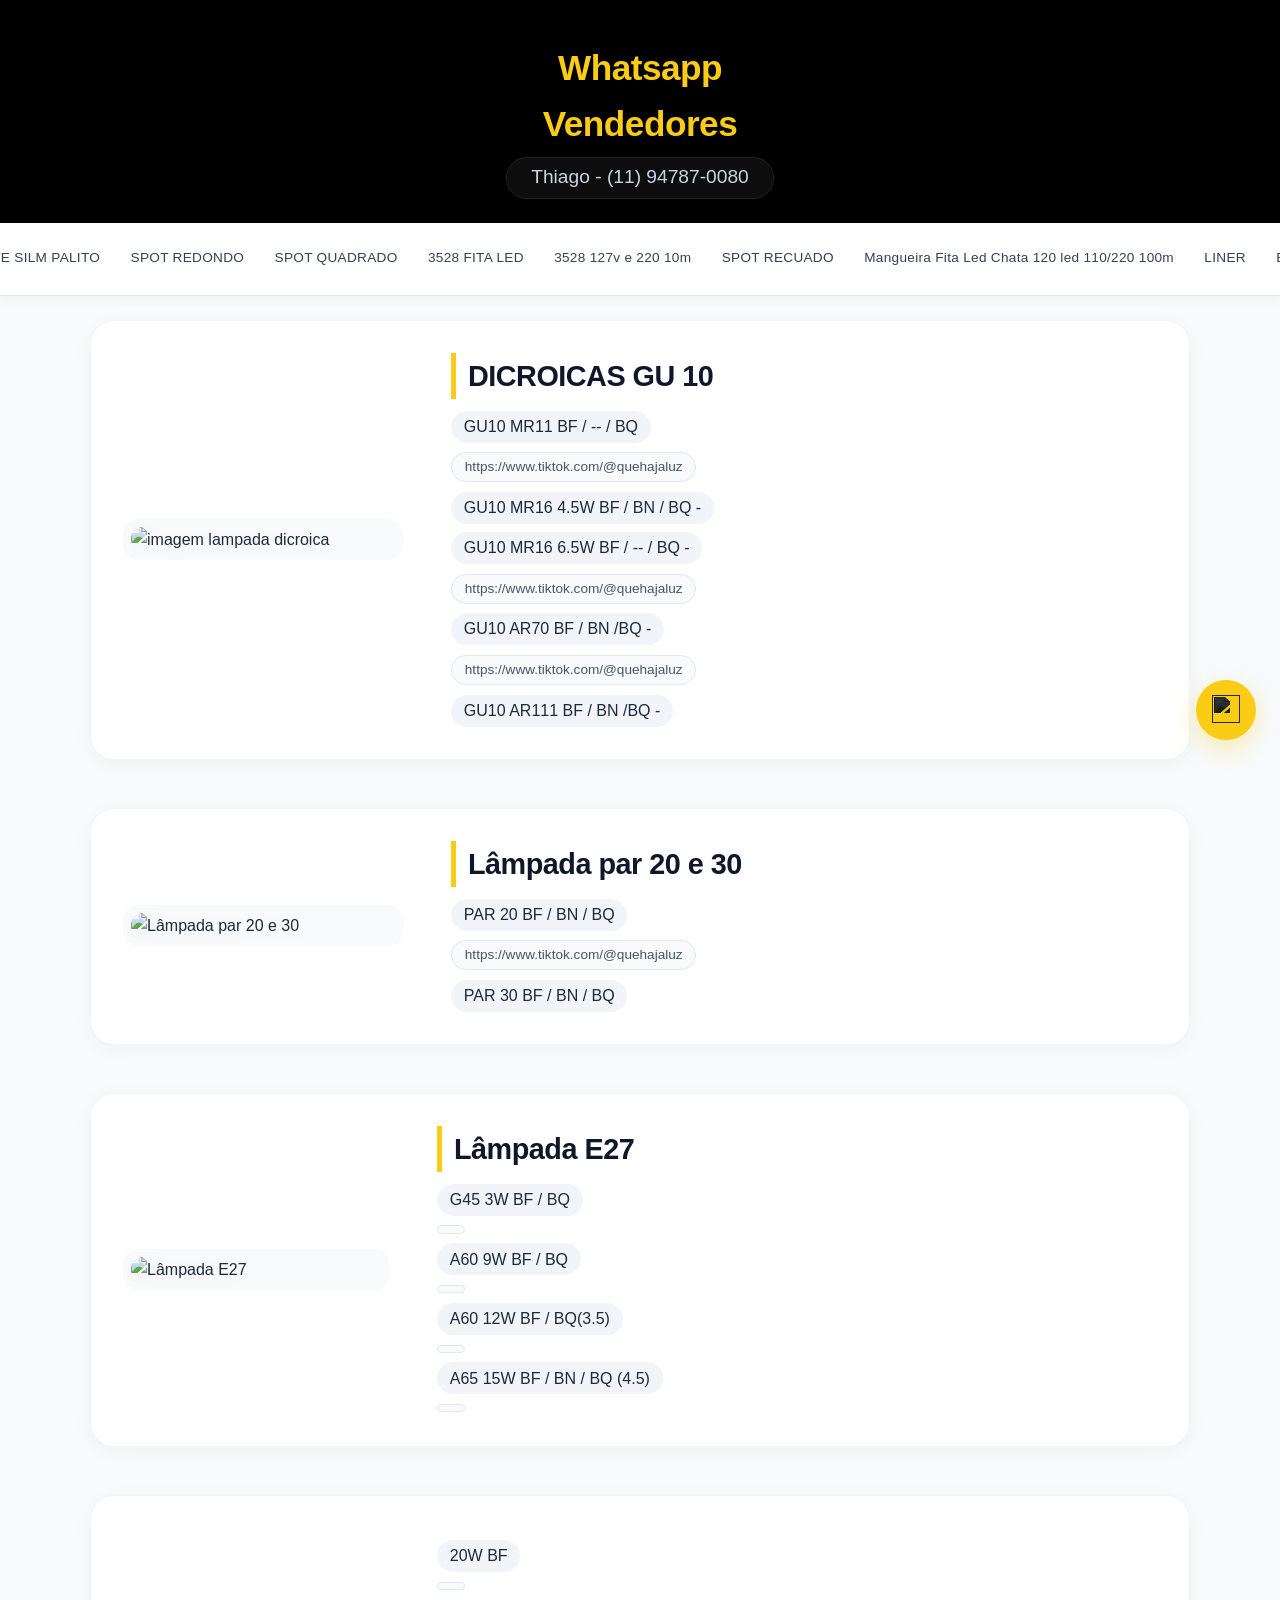
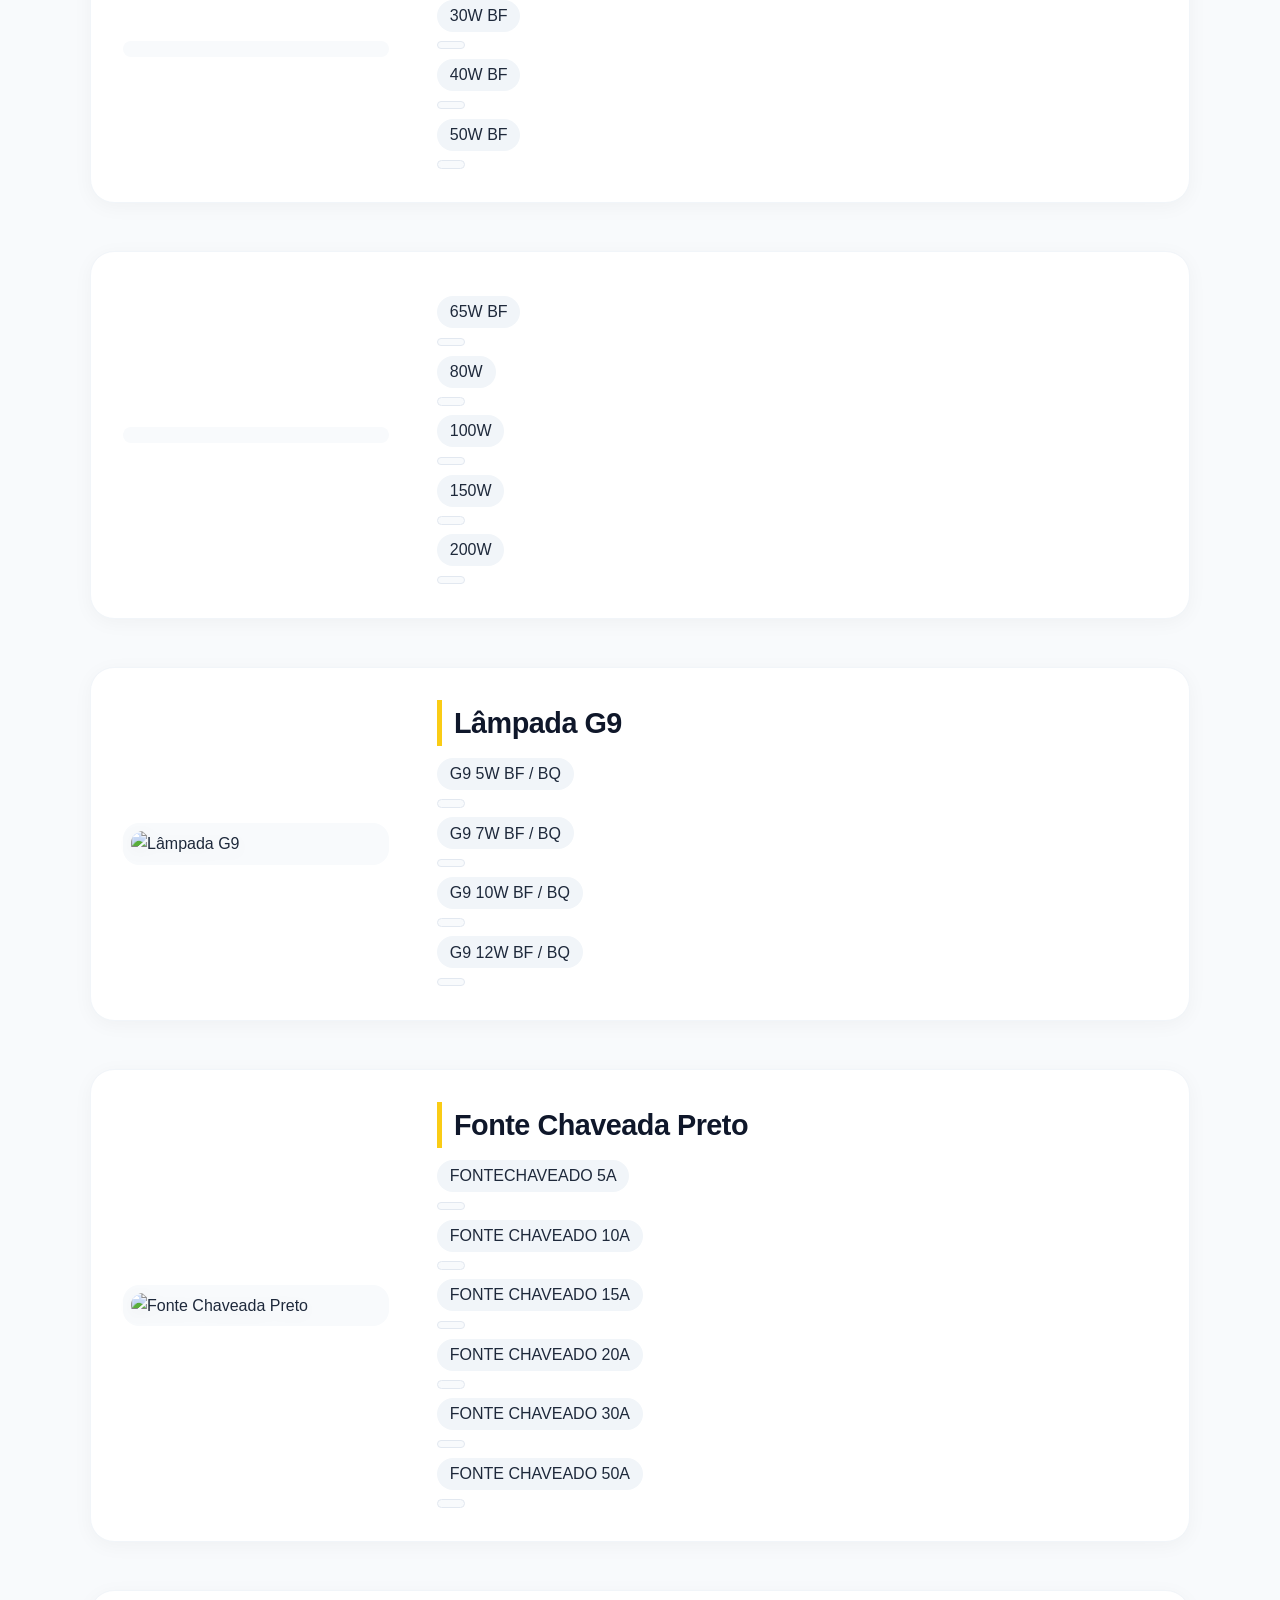
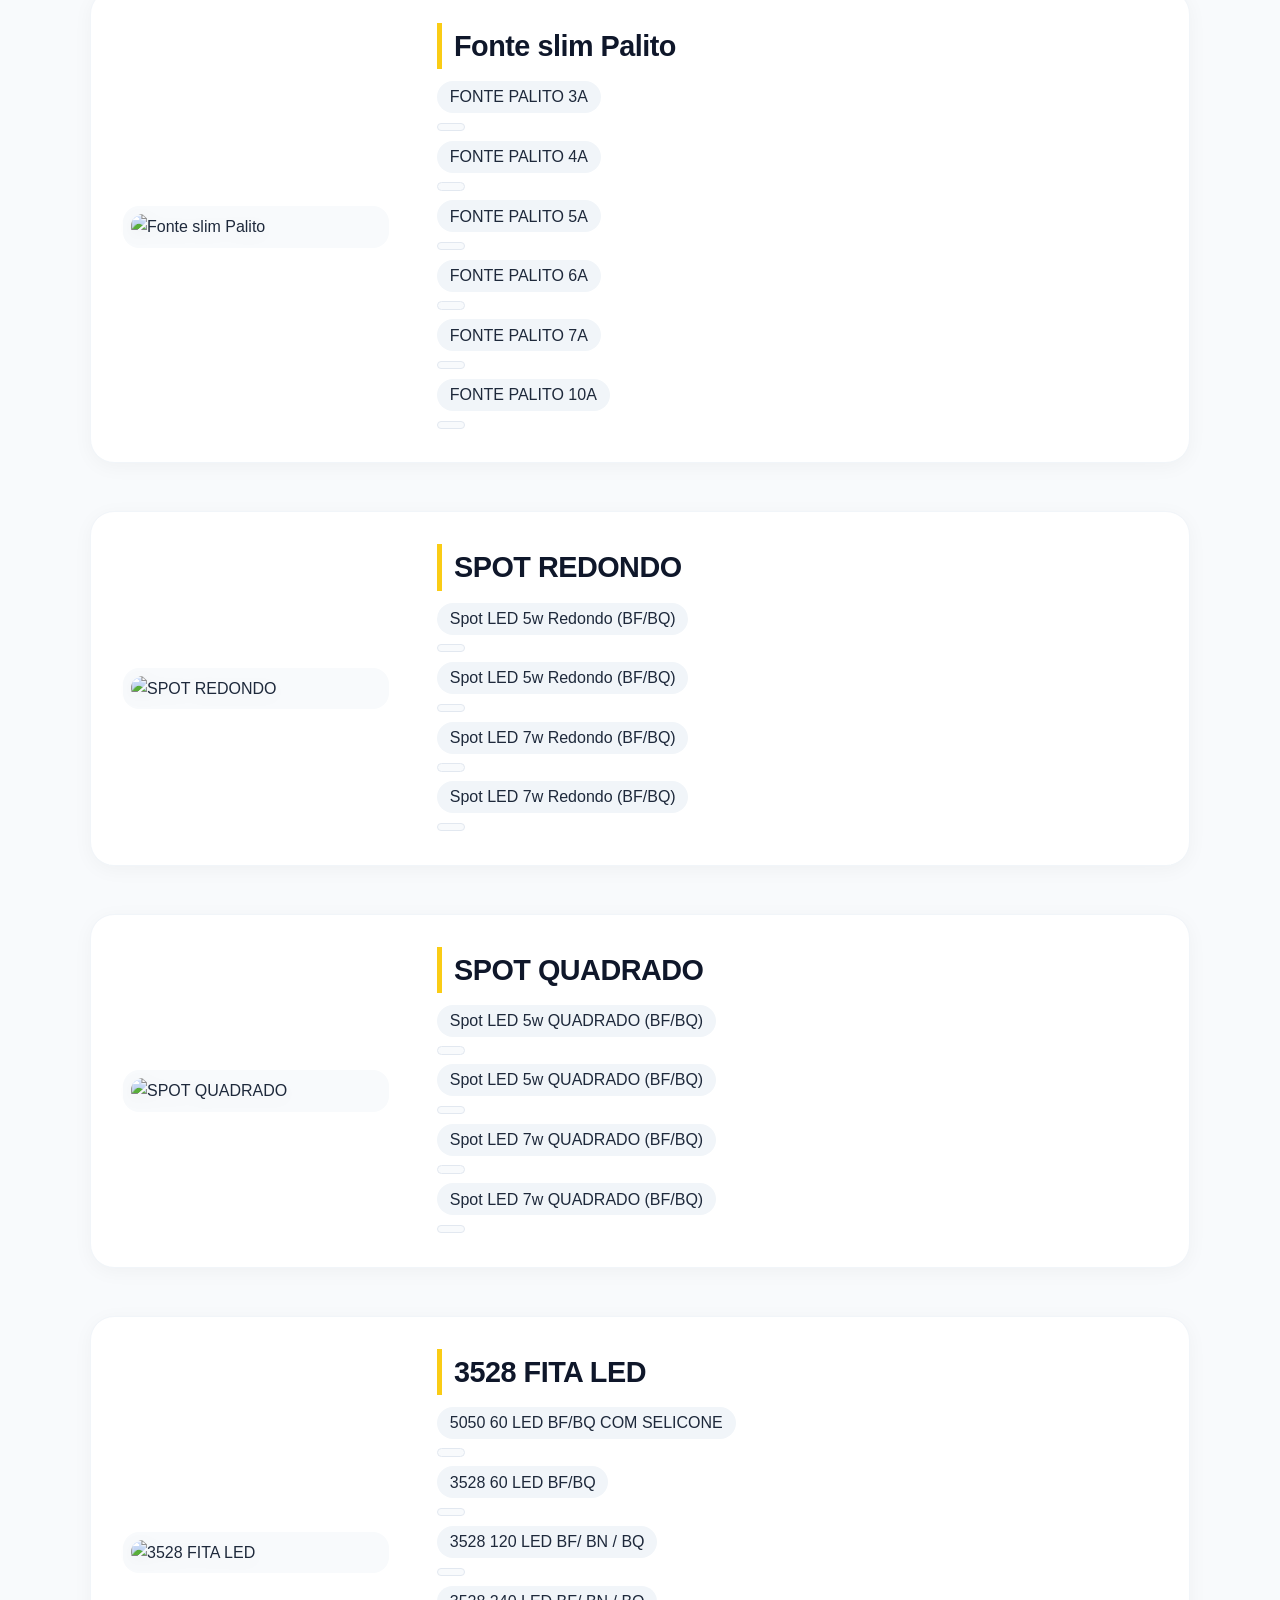
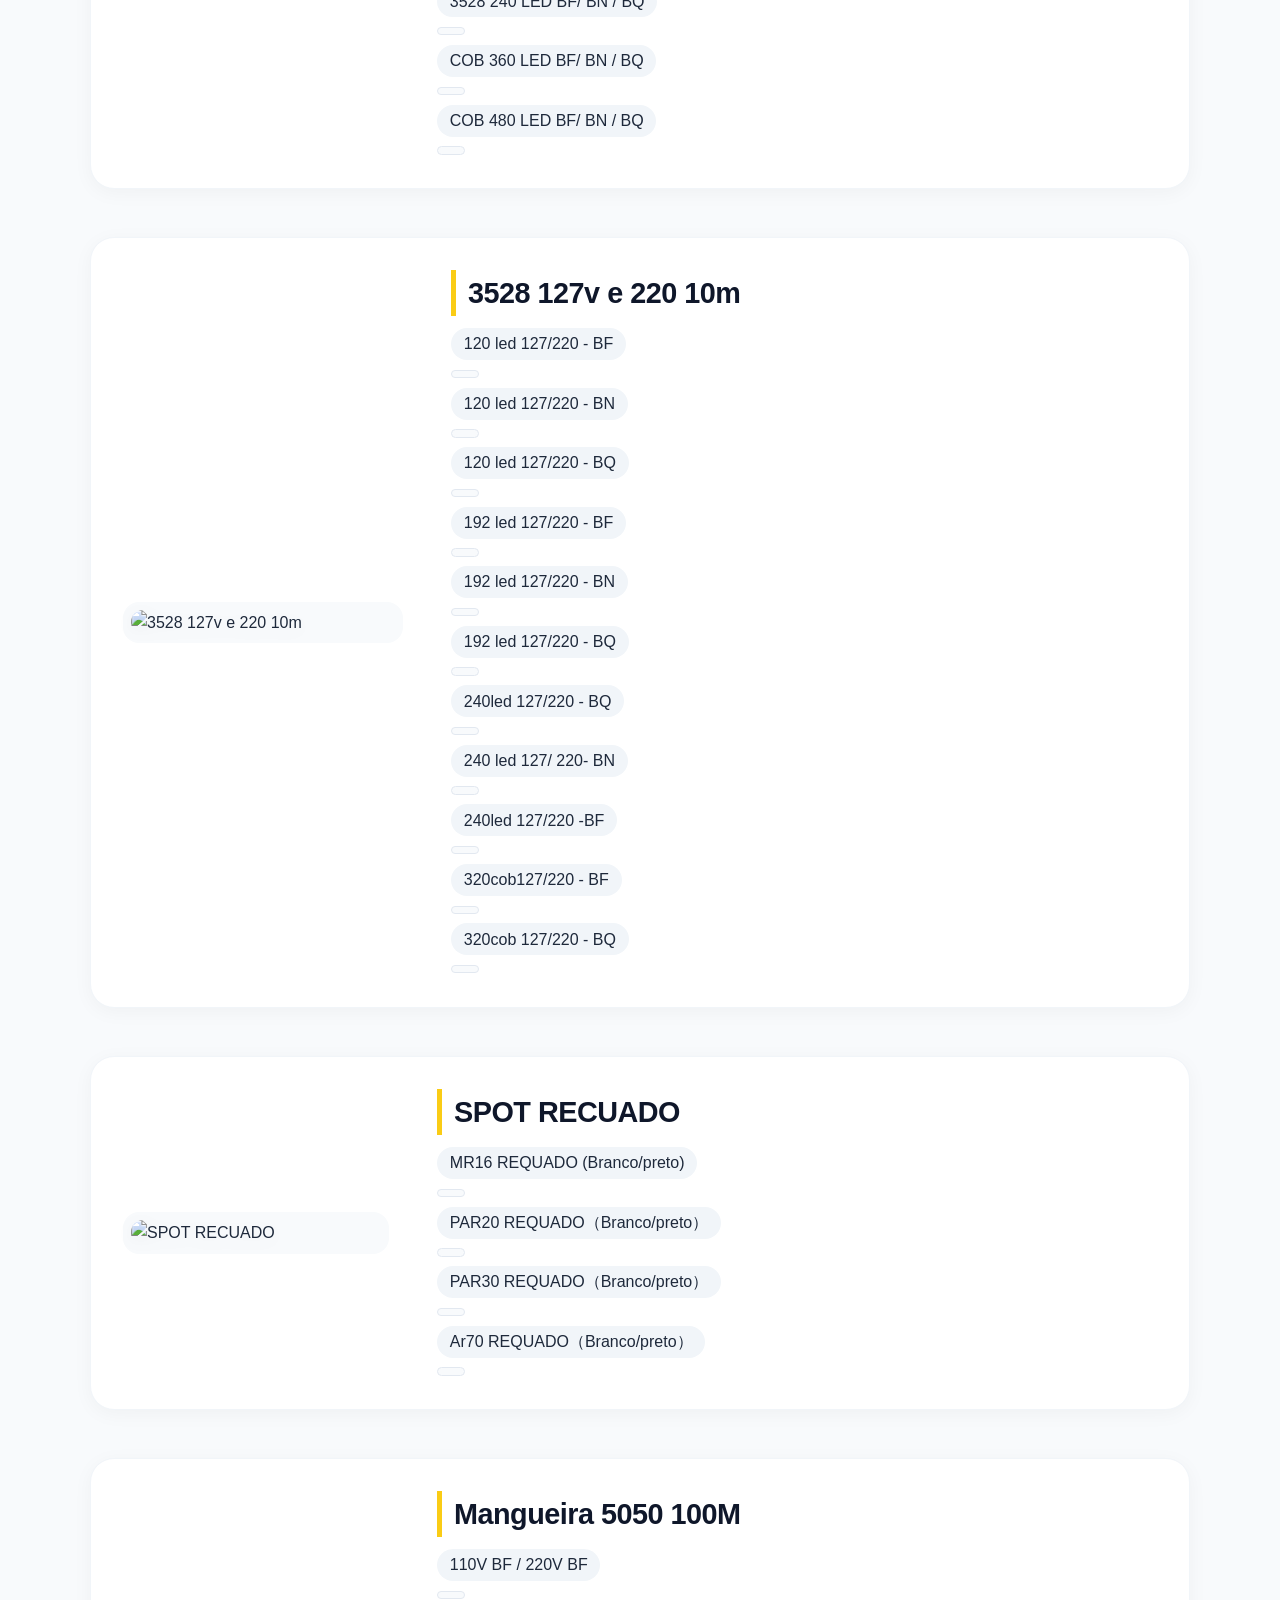
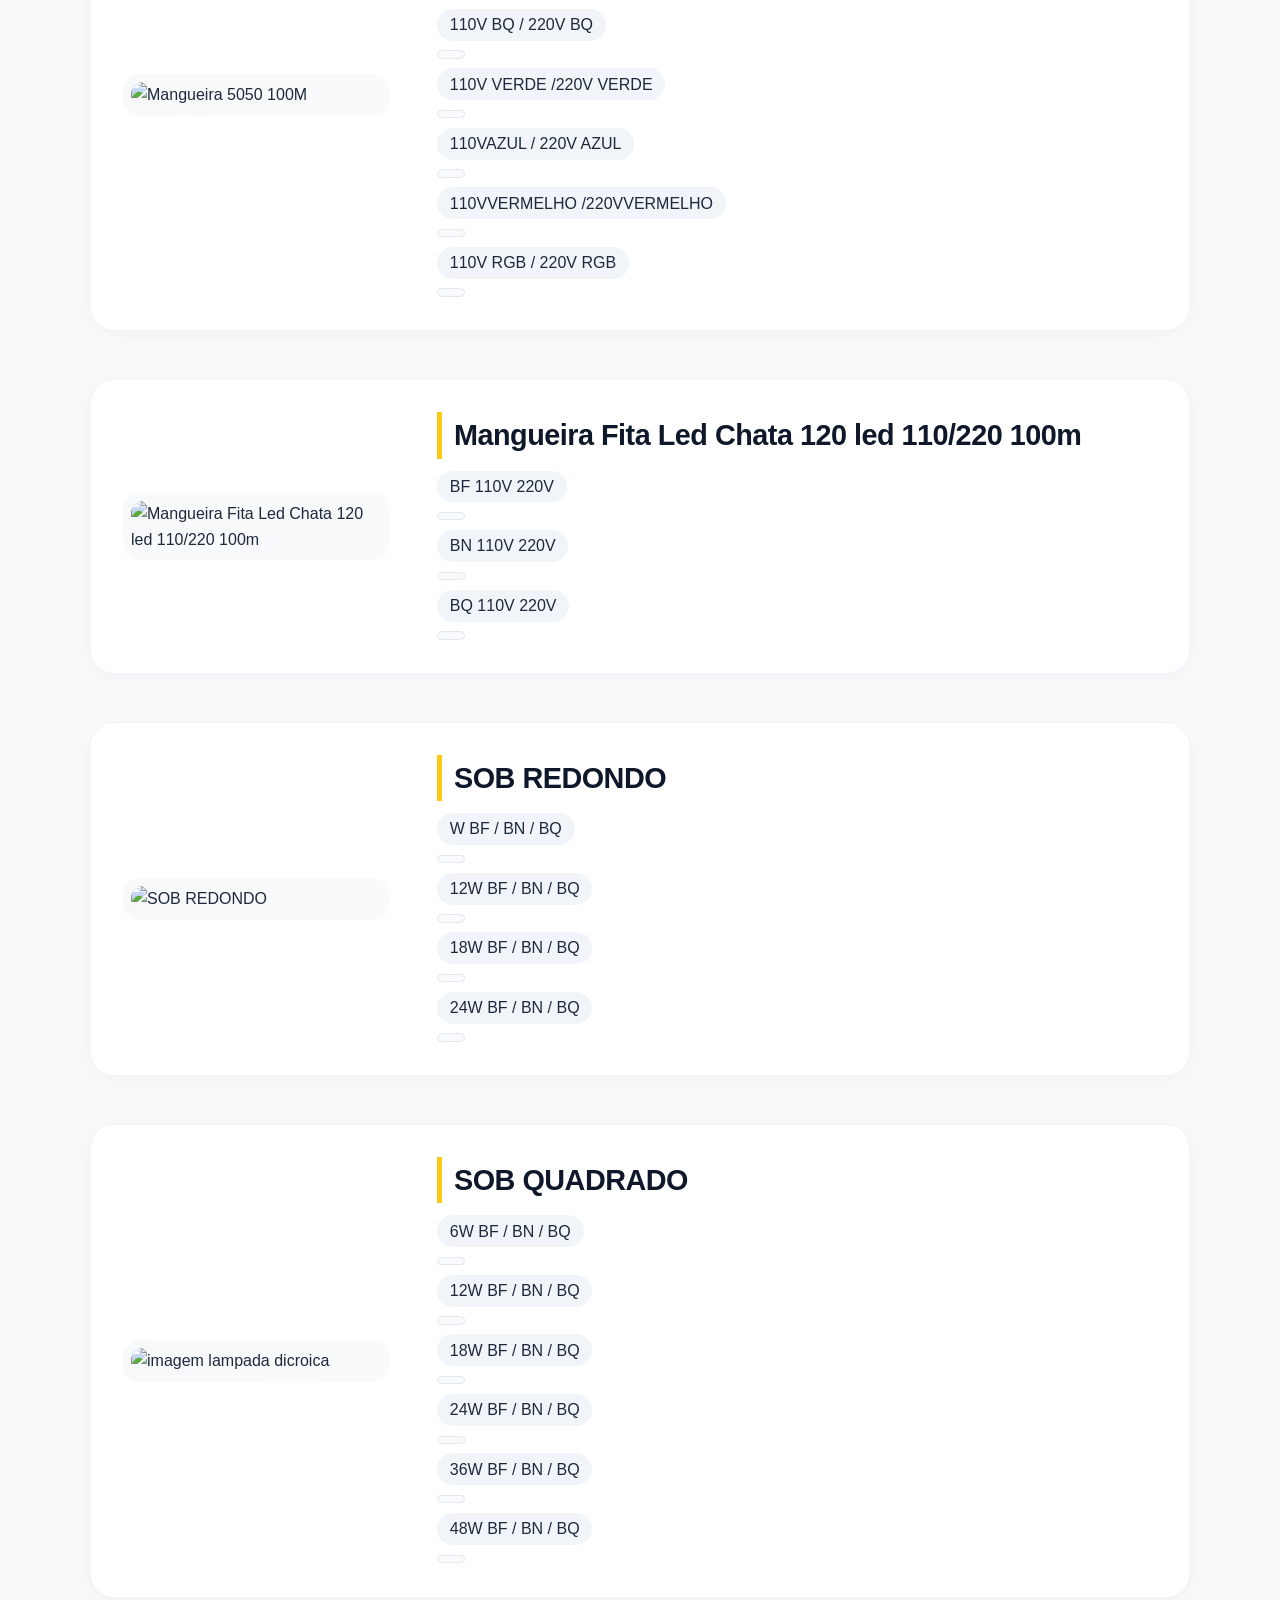
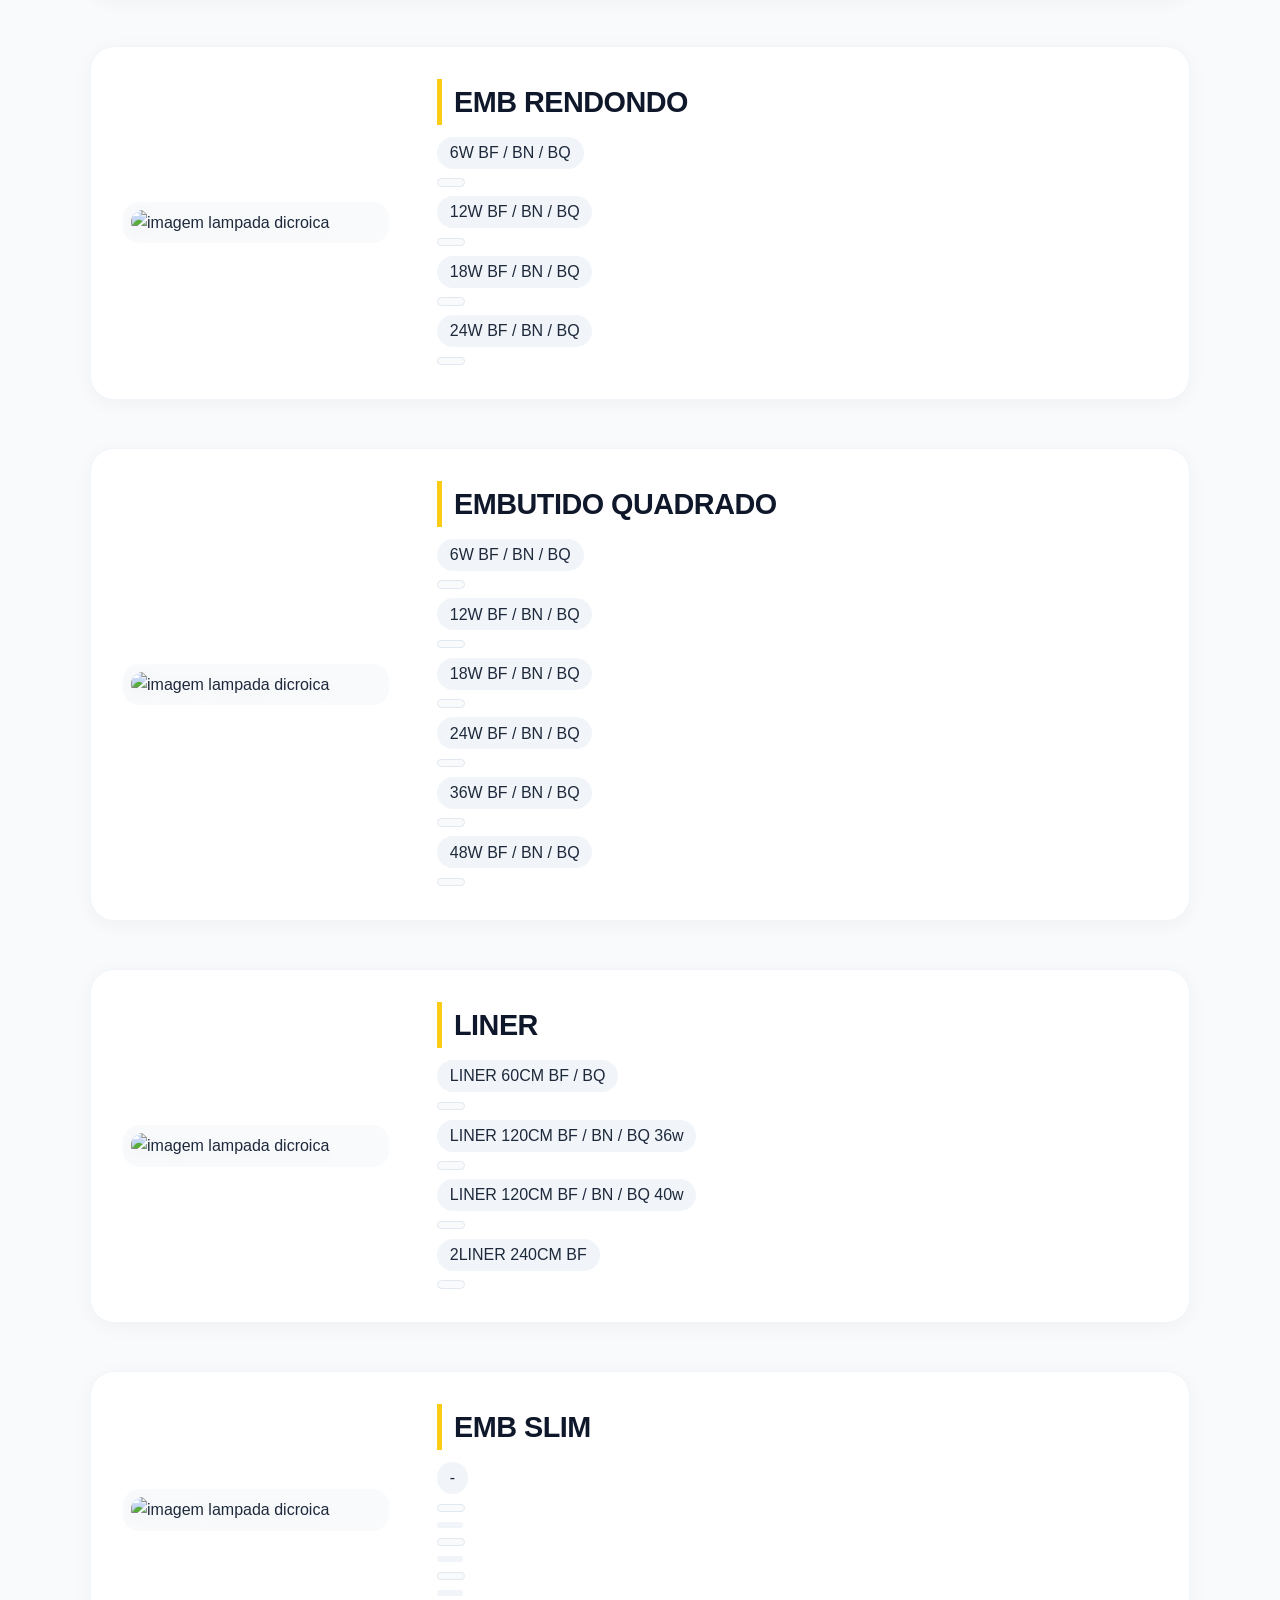
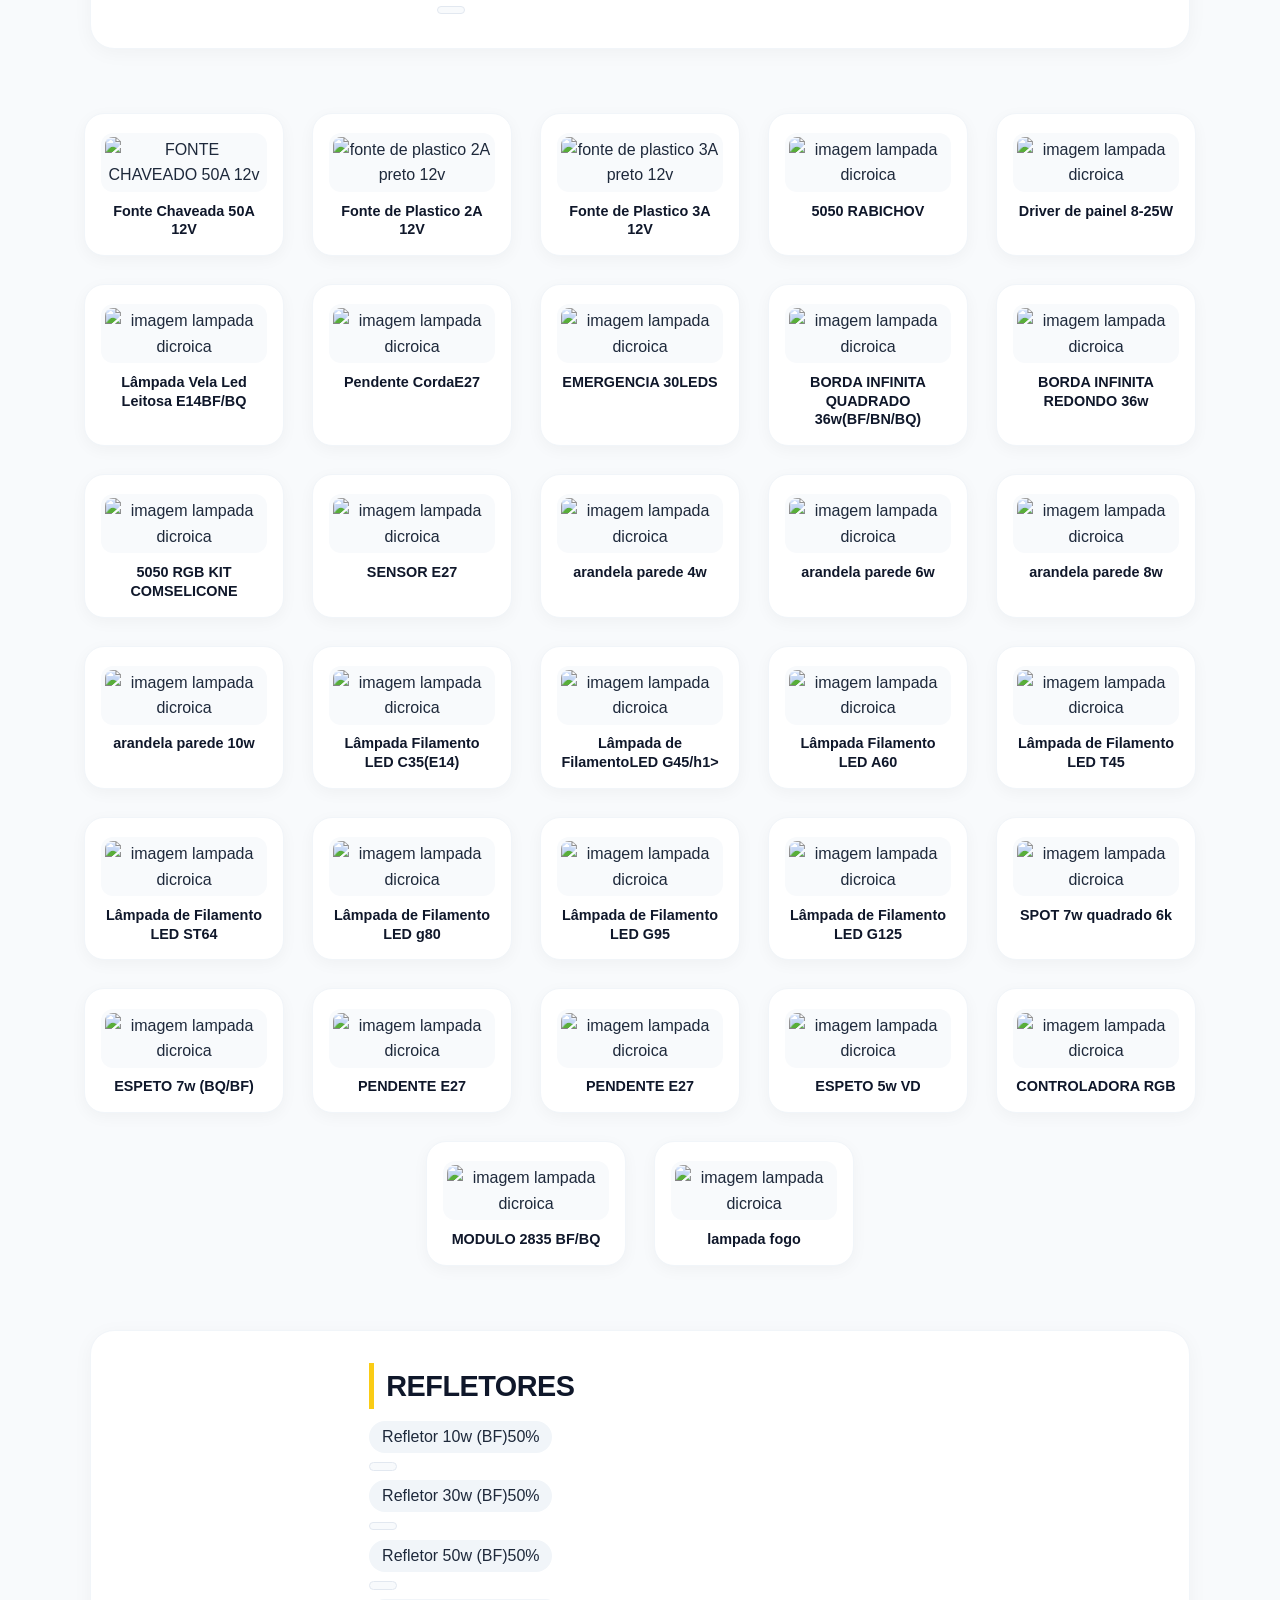
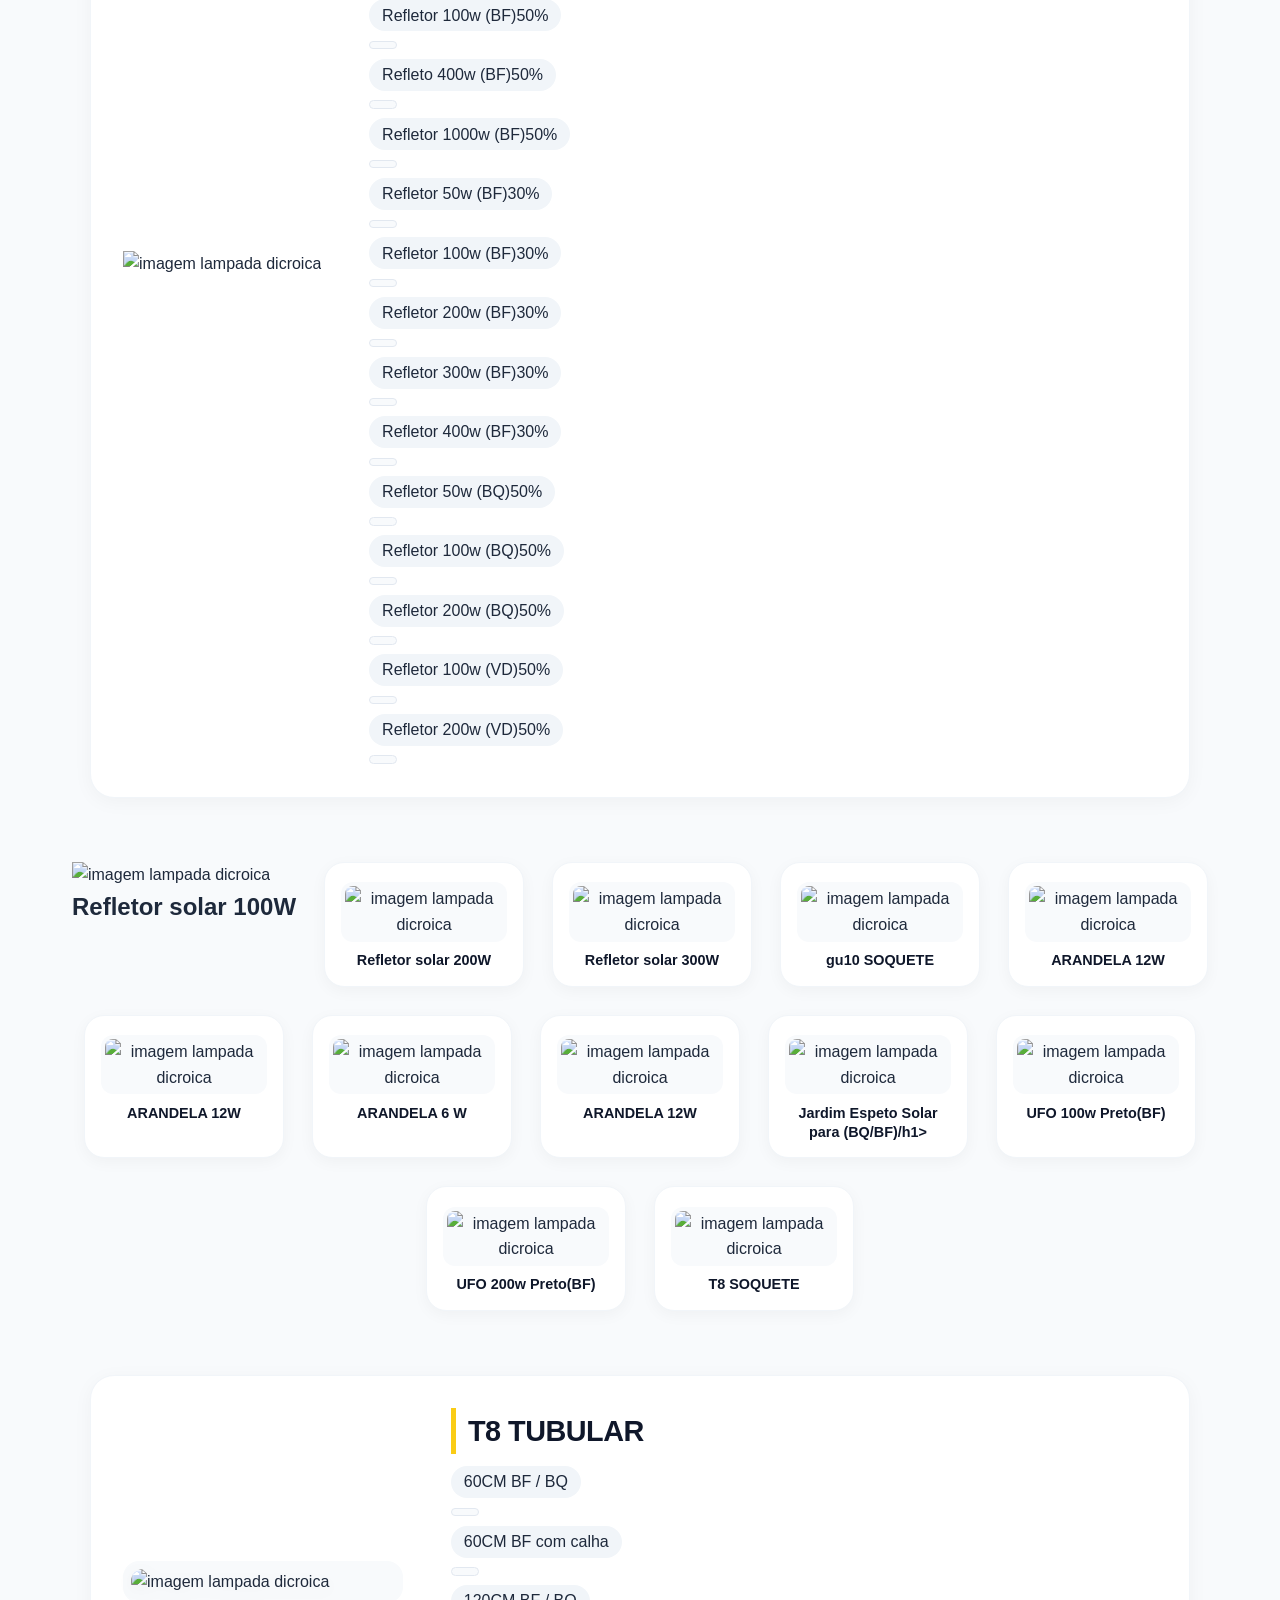
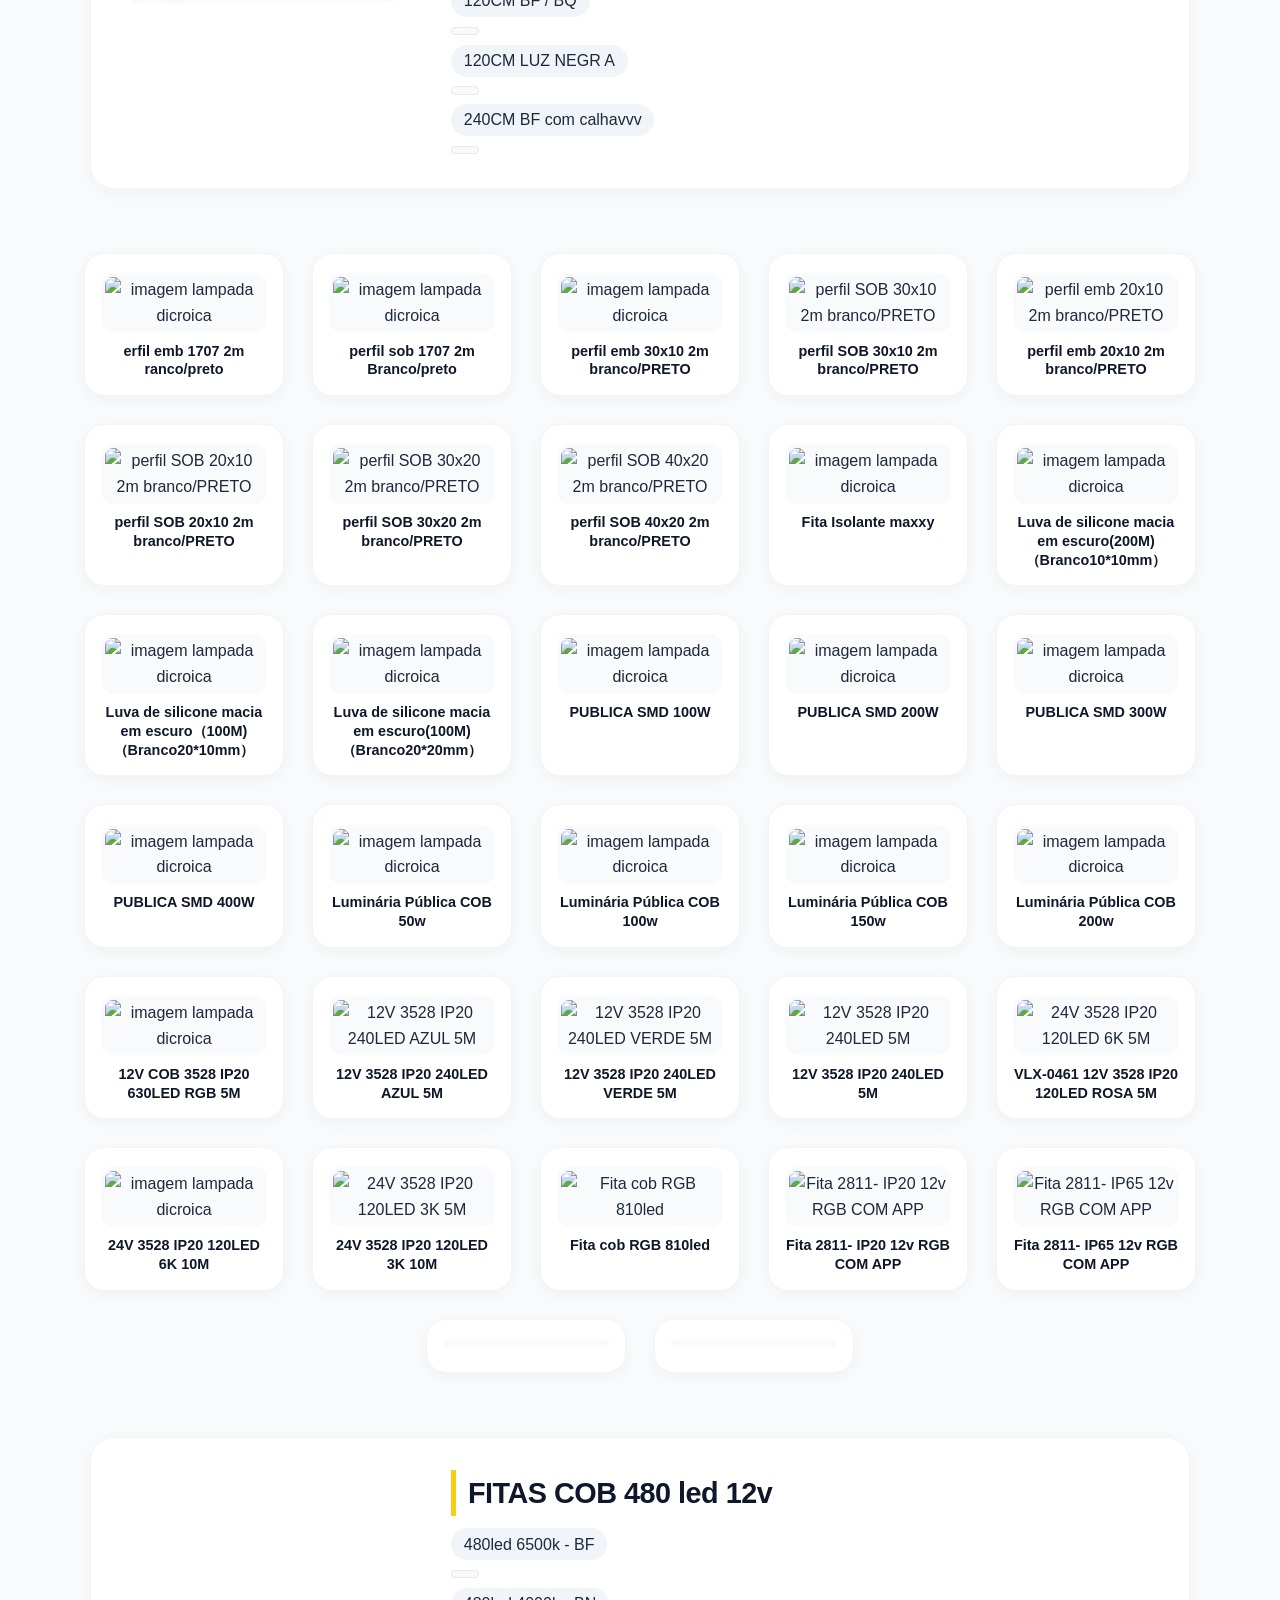
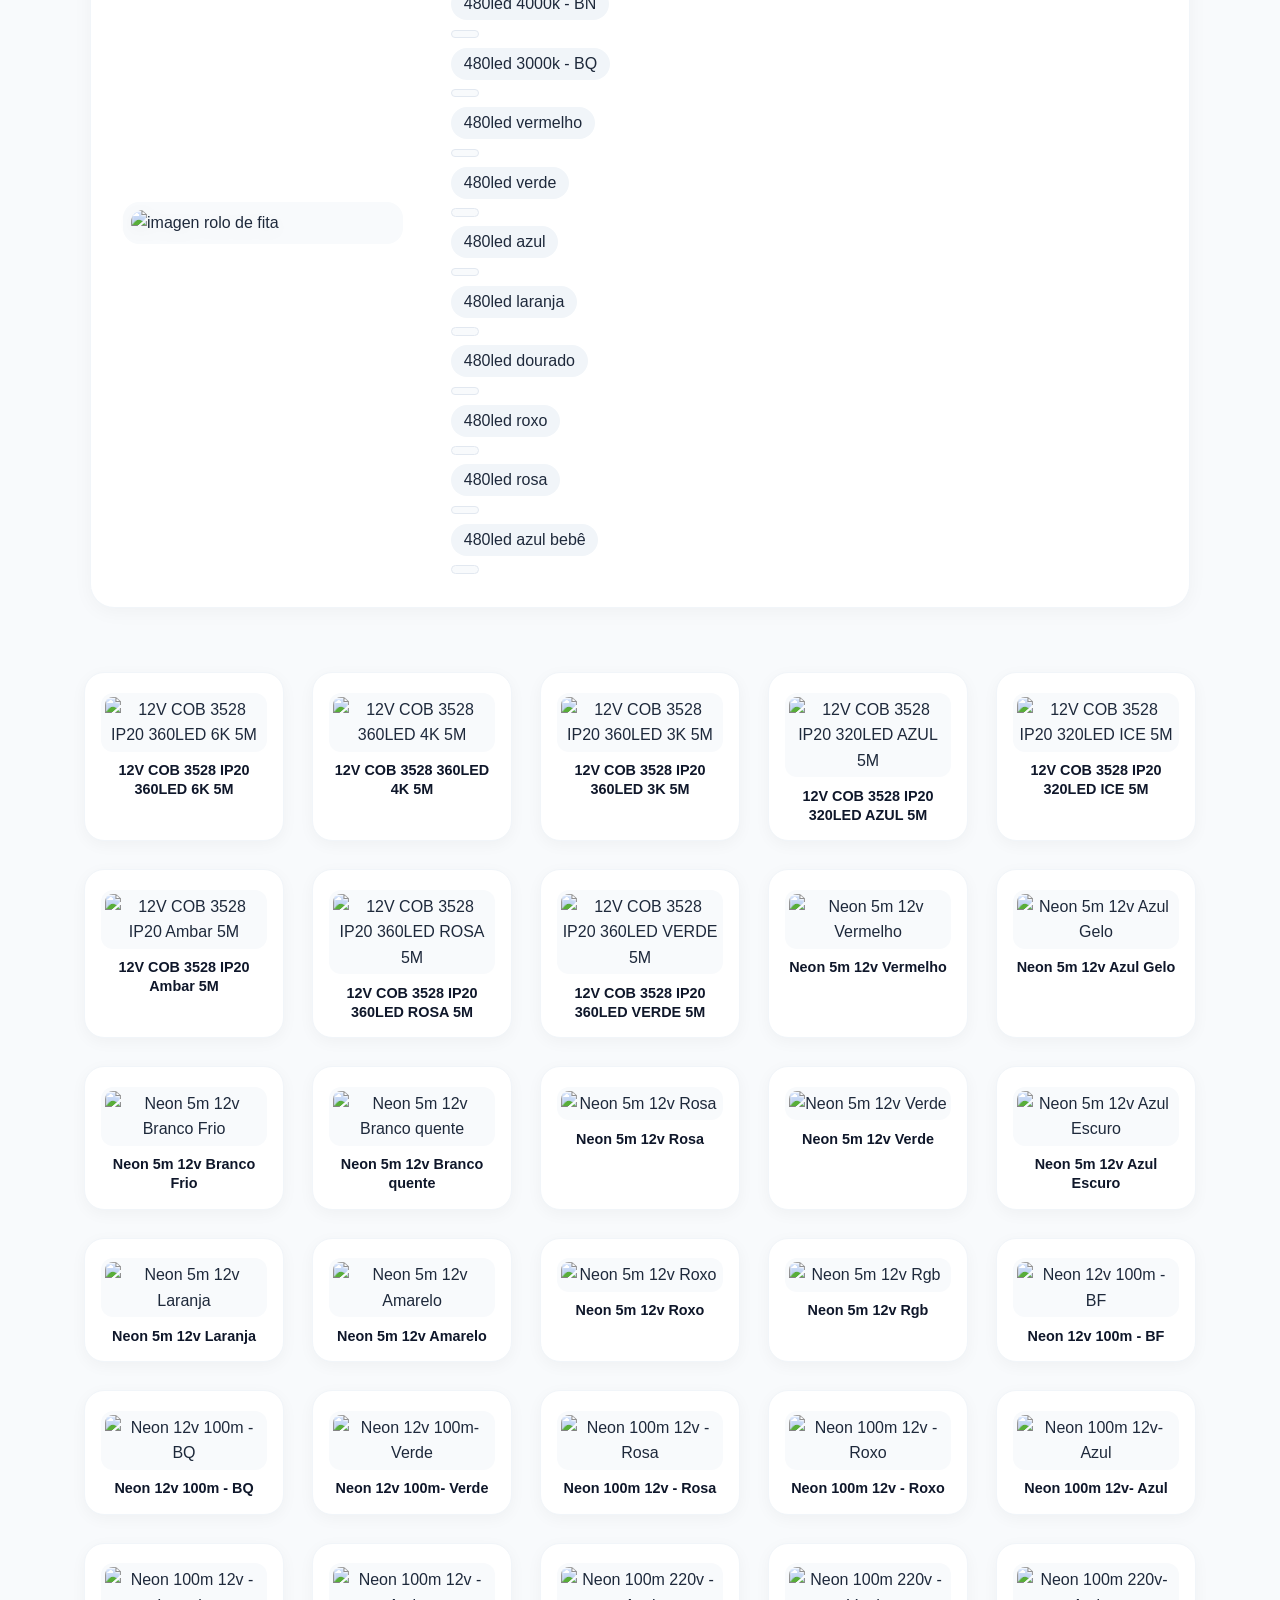
==== index.html @ 450ce692 "Merge branch 'main' of https://github.com/matheusfidelis12/Que-Haja-Luz" ====
<!DOCTYPE html>
<html lang="pt_br">
<head>
  <meta charset="UTF-8">
  <meta name="viewport" content="width=device-width, initial-scale=1.0">
  <title>Que Haja Luz</title>
  <link rel="stylesheet" href="index.css">
  
</head>
<body>
  <header>
    <img id="logo" src="assets/quehajaluz.jpeg" alt="" width="200px">
    <h1>Whatsapp<br>Vendedores</h1>
    <p>Thiago - (11) 94787-0080</p>
  </header>

  <nav>
    <ul>
      <a href="#dicroica">DICROICAS GU 10</a>
      <a href="#lampada-par20">Lâmpada par 20 e 30</a>
      <a href="#lampada-e27">Lâmpada E27</a>
      <a href="#lampada-g9">Lâmpada G9</a>
      <a href="#fonte-chaveada-preto">FONTE CHAVEADA PRETO</a>
      <a href="#fonte-slim-palito">FONTE SILM PALITO</a>
      <a href="#spot-redondo">SPOT REDONDO</a>
      <a href="#spot-quadrado">SPOT QUADRADO</a>
      <a href="#fita-led3528">3528 FITA LED</a>
      <a href="#fita3528">3528 127v e 220 10m</a>
      <a href="#spot-recuado">SPOT RECUADO</a>
      <a href="#mangueira-fitachata">Mangueira Fita Led Chata 120 led 110/220 100m</a>
      <a href="#liner">LINER</a>
      <a href="#emb-slim">EMB SLIM</a>
      <a href="#refletores">REFLETORES</a>
      <a href="#t8-tubular">T8 TUBULAR</a>
      <a href="#fita-maxxy">Fita Isolante maxxy</a>
      <a href="#fitas-cob480">FITAS COB 480 led 12v</a>
      <a href="#lustres-pendentes">Lustres - Pendentes</a>
    </ul>
  </nav>
  <button>
    <a href="#" >
    <img id="img2" src="assets/angle-double-up.svg" alt="">
    </a>
  </button>
  
<!-- Produtos -->
  <section>
    <div class="container">

      <div id="container1">
        <div class="imagem">
          <img id="img" src="assets/Dicoica.png" alt="imagem lampada dicroica" width="300px">
        </div>
          <div class="info">
            <h1 id="dicroica">DICROICAS GU 10</h1>
            <p class="info2">GU10 MR11 BF / -- / BQ </p>
              <a href="https://www.tiktok.com/@quehajaluz_23/video/7485435120896265477?_r=1&_t=ZM-8v64mpOKheg" target="_blank">
              <Span>
                https://www.tiktok.com/@quehajaluz
              </Span>
              </a>
              <p class="info2">GU10 MR16 4.5W BF / BN / BQ -</p>
              <a href="" target="_blank">
              <Span>
                
              </Span>
              </a>
              <p class="info2">GU10 MR16 6.5W BF / -- / BQ  - </p>
              <a href="https://www.tiktok.com/@quehajaluz_23/video/7480925605735697669?is_from_webapp=1&sender_device=pc&web_id=7450178295390537222" target="_blank">
              <Span>
                https://www.tiktok.com/@quehajaluz
              </Span>
              </a>
              <p class="info2">GU10 AR70 BF / BN /BQ - </p>
              <a href="https://www.tiktok.com/@quehajaluz_23/video/7481061810066459910?_r=1&_t=ZM-8v64mpOKheg" target="_blank">
              <Span>
                https://www.tiktok.com/@quehajaluz
              </Span>
              </a>
              <p class="info2">GU10 AR111 BF / BN /BQ -</p>
              <a href="" target="_blank">
                <Span>
                  
                </Span>
            </a>
        </div>     
      </div>
      <div id="container1">
        <div class="imagem">
          <img id="img" src="assets/图片_20240610223214.png" alt="Lâmpada par 20 e 30" width="300px">
        </div>
          <div class="info">
            <h1 id="lampada-par20">Lâmpada par 20 e 30</h1>
            <p class="info2">PAR 20         BF / BN / BQ</p>
              <a href="https://www.tiktok.com/@quehajaluz_23/video/7481046332233239814?is_from_webapp=1&sender_device=pc&web_id=7450178295390537222" target="_blank">
              <Span>
                https://www.tiktok.com/@quehajaluz
              </Span>
              </a>
              <p class="info2">PAR 30        BF / BN / BQ </p>
              <a href="" target="_blank">
              <Span>
                
              </Span>
              </a>
             
        </div>     
      </div>
      <div id="container1">
        <div class="imagem">
          <img id="img" src="assets/E27.png" alt="Lâmpada E27" width="250px">
        </div>
          <div class="info">
            <h1 id="lampada-e27"> Lâmpada E27</h1>
            <p class="info2">G45 3W BF / BQ </p>
              
            <!-- link aqui -->
              <Span>
                
              </Span>
              
              <p class="info2">A60 9W BF / BQ</p>
              
              <!-- link aqui -->
              <Span>
                
              </Span>
              
              <p class="info2">A60 12W BF / BQ(3.5)</p>
              <!-- link aqui -->
              <Span>
               
              </Span>
             
              <p class="info2">A65 15W BF / BN / BQ (4.5) </p>
              <!-- link aqui -->
              <Span>
               
              </Span>
              
        </div>     
      </div>
      <div id="container1">
        <div class="imagem">
          <img id="img" src="assets/lamp.png" alt="" width="250px">
        </div>
          <div class="info">
            <h1></h1>
            <p class="info2">20W BF</p>
              
            <!-- link aqui -->
              <Span>
                
              </Span>
             
              <p class="info2">30W BF</p>
              
              <!-- link aqui -->
              <Span>
                
              </Span>
             
              <p class="info2">40W BF</p>
              
              <!-- link aqui -->
              <Span>
                
              </Span>
             
              <p class="info2">50W BF </p>
              <!-- link aqui -->
              <Span>
                
              </Span>
             
        </div>     
      </div>
      <div id="container1">
        <div class="imagem">
          <img id="img" src="assets/lamp2.png" alt="" width="250px">
        </div>
          <div class="info">
            <h1></h1>
            <p class="info2">65W BF</p>
              
            <!-- link aqui -->
              <Span>
                
              </Span>
              
              <p class="info2">80W</p>
              
              <!-- link aqui -->
              <Span>
                
              </Span>
              
              <p class="info2">100W </p>
              
              <!-- link aqui -->
              <Span>
                
              </Span>
              
              <p class="info2">150W</p>
              <!-- link aqui -->
              <Span>
                
              </Span>
              
              <p class="info2">200W </p>
              <!-- link aqui -->
              <Span>
                
              </Span>
              
        </div>     
      </div>
      <div id="container1">
        <div class="imagem">
          <img id="img" src="assets/G9.png" alt="Lâmpada G9" width="250px">
        </div>
          <div class="info">
            <h1 id="lampada-g9">Lâmpada G9</h1>
            <p class="info2">G9 5W BF / BQ</p>
              
            <!-- link aqui -->
              <Span>
                
              </Span>
              
              <p class="info2">G9 7W BF / BQ</p>
              
              <!-- link aqui -->
              <Span>
                
              </Span>
              
              <p class="info2">G9 10W BF / BQ</p>
              
              <!-- link aqui -->
              <Span>
                
              </Span>
              
              <p class="info2">G9 12W BF / BQ</p>
              <!-- link aqui -->
              <Span>
                
              </Span>
              
              
        </div>     
      </div>
      <div id="container1">
        <div class="imagem">
          <img id="img" src="assets/fonte chave.png" alt="Fonte Chaveada Preto" width="250px">
        </div>
          <div class="info">
            <h1 id="fonte-chaveada-preto">Fonte Chaveada Preto</h1>
            <p class="info2">FONTECHAVEADO 5A</p>
              
            <!-- link aqui -->
              <Span>
                
              </Span>
              
              <p class="info2">FONTE CHAVEADO 10A</p>
              
              <!-- link aqui -->
              <Span>
                
              </Span>
              
              <p class="info2">FONTE CHAVEADO 15A </p>
              
              <!-- link aqui -->
              <Span>
                
              </Span>
              
              <p class="info2">FONTE CHAVEADO 20A </p>
              <!-- link aqui -->
              <Span>
                
              </Span>
              <p class="info2">FONTE CHAVEADO 30A  </p>
              <!-- link aqui -->
              <Span>
                
              </Span>
              <p class="info2">FONTE CHAVEADO 50A </p>
              <!-- link aqui -->
              <Span>
                
              </Span>
              
              
        </div>     
      </div>
      <div id="container1">
        <div class="imagem">
          <img id="img" src="assets/fonte silm palito.png" alt="Fonte slim Palito" width="250px">
        </div>
          <div class="info">
            <h1 id="fonte-slim-palito">Fonte slim Palito</h1>
            <p class="info2">FONTE PALITO 3A</p>
              
            <!-- link aqui -->
              <Span>
                
              </Span>
              
              <p class="info2">FONTE PALITO 4A</p>
              
              <!-- link aqui -->
              <Span>
                
              </Span>
              
              <p class="info2">FONTE PALITO 5A </p>
              
              <!-- link aqui -->
              <Span>
                
              </Span>
              
              <p class="info2">FONTE PALITO 6A </p>
              <!-- link aqui -->
              <Span>
                
              </Span>
              <p class="info2">FONTE PALITO 7A </p>
              <!-- link aqui -->
              <Span>
                
              </Span>
              <p class="info2">FONTE PALITO 10A</p>
              <!-- link aqui -->
              <Span>
                
              </Span>
              
              
        </div>     
      </div>
      <div id="container1">
        <div class="imagem">
          <img id="img" src="assets/Re.png" alt="SPOT REDONDO" width="250px">
        </div>
          <div class="info">
            <h1 id="spot-redondo">SPOT REDONDO</h1>
            <p class="info2">Spot LED 5w Redondo (BF/BQ)</p>
              
            <!-- link aqui -->
              <Span>
                
              </Span>
              
              <p class="info2">Spot LED 5w Redondo (BF/BQ) </p>
              
              <!-- link aqui -->
              <Span>
                
              </Span>
              
              <p class="info2">Spot LED 7w Redondo (BF/BQ)</p>
              
              <!-- link aqui -->
              <Span>
                
              </Span>
              
              <p class="info2">Spot LED 7w Redondo (BF/BQ) </p>
              <!-- link aqui -->
              <Span>
                
              </Span>
         
              
        </div>     
      </div>
      <div id="container1">
        <div class="imagem">
          <img id="img" src="assets/Q.png" alt="SPOT  QUADRADO" width="250px">
        </div>
          <div class="info">
            <h1 id="spot-quadrado">SPOT  QUADRADO</h1>
            <p class="info2">Spot LED 5w QUADRADO              (BF/BQ)</p>
              
            <!-- link aqui -->
              <Span>
                
              </Span>
              
              <p class="info2">Spot LED 5w QUADRADO              (BF/BQ)</p>
              
              <!-- link aqui -->
              <Span>
                
              </Span>
              
              <p class="info2">Spot LED 7w QUADRADO              (BF/BQ)</p>
              
              <!-- link aqui -->
              <Span>
                
              </Span>
              
              <p class="info2">Spot LED 7w QUADRADO              (BF/BQ) </p>
              <!-- link aqui -->
              <Span>
                
              </Span>
             
              
        </div>     
      </div>
      <div id="container1">
        <div class="imagem">
          <img id="img" src=/assets/fita.png" alt="3528 FITA LED" width="250px">
        </div>
          <div class="info">
            <h1 id="fita-led3528">3528 FITA LED</h1>
            <p class="info2">5050 60 LED BF/BQ COM SELICONE</p>
              
            <!-- link aqui -->
              <Span>
                
              </Span>
              
              <p class="info2">3528 60 LED BF/BQ</p>
              
              <!-- link aqui -->
              <Span>
                
              </Span>
              
              <p class="info2">3528 120 LED BF/ BN / BQ      </p>
              
              <!-- link aqui -->
              <Span>
                
              </Span>
              
              <p class="info2">3528 240 LED BF/ BN / BQ </p>
              <!-- link aqui -->
              <Span>
                
              </Span>
              <p class="info2">COB 360 LED BF/ BN / BQ</p>
              <!-- link aqui -->
              <Span>
                
              </Span>
              <p class="info2">COB 480 LED BF/ BN / BQ </p>
              <!-- link aqui -->
              <Span>
                
              </Span>
                   
          </div>     
      </div>
      <div id="container1">
        <div class="imagem">
          <img id="img" src="assets/fita2.png" alt="3528   127v  e 220  10m" width="300px">
        </div>
          <div class="info">
            <h1 id="fita3528">3528   127v  e 220  10m</h1>
            <p class="info2">120 led   127/220 - BF</p>
              
            <!-- link aqui -->
              <Span>
                
              </Span>
              
              <p class="info2">120 led   127/220 - BN   </p>
              
              <!-- link aqui -->
              <Span>
                
              </Span>
              
              <p class="info2">120 led   127/220 - BQ    </p>
              
              <!-- link aqui -->
              <Span>
                
              </Span>
              
              <p class="info2">192 led   127/220 - BF</p>
              <!-- link aqui -->
              <Span>
                
              </Span>
              <p class="info2">192 led   127/220  - BN </p>
              <!-- link aqui -->
              <Span>
                
              </Span>
              <p class="info2">192 led   127/220 - BQ   </p>
              <!-- link aqui -->
              <Span>
                
              </Span>
              <p class="info2">240led 127/220 - BQ  </p>
              <!-- link aqui -->
              <Span>
                
              </Span>
              <p class="info2">  240 led 127/  220- BN </p>
              <!-- link aqui -->
              <Span>
                
              </Span>
              <p class="info2">240led 127/220 -BF    </p>
              <!-- link aqui -->
              <Span>
                
              </Span>
              <p class="info2">320cob127/220 - BF  </p>
              <!-- link aqui -->
              <Span>
                
              </Span>
              <p class="info2">320cob 127/220 - BQ   </p>
              <!-- link aqui -->
              <Span>
                
              </Span>
             
              
          </div>     
      </div>
      <div id="container1">
        <div class="imagem">
          <img id="img" src="assets/spot req.png" alt="SPOT RECUADO" width="250px">
        </div>
          <div class="info">
            <h1 id="spot-recuado">SPOT RECUADO</h1>
            <p class="info2">MR16 REQUADO (Branco/preto)</p>
              
            <!-- link aqui -->
              <Span>
                
              </Span>
              
              <p class="info2">PAR20 REQUADO（Branco/preto）</p>
              
              <!-- link aqui -->
              <Span>
                
              </Span>
              
              <p class="info2">PAR30 REQUADO（Branco/preto）  </p>
              
              <!-- link aqui -->
              <Span>
                
              </Span>
              
              <p class="info2">Ar70 REQUADO（Branco/preto） </p>
              <!-- link aqui -->
              <Span>
                
              </Span>
             
              
          </div>     
      </div>
      <div id="container1">
        <div class="imagem">
          <img id="img" src="assets/mang.png" alt="Mangueira 5050 100M" width="250px">
        </div>
          <div class="info">
            <h1>Mangueira 5050 100M</h1>
            <p class="info2">110V BF / 220V BF</p>
              
            <!-- link aqui -->
              <Span>
                
              </Span>
              
              <p class="info2">110V BQ / 220V BQ </p>
              
              <!-- link aqui -->
              <Span>
                
              </Span>
              
              <p class="info2">110V VERDE /220V VERDE     </p>
              
              <!-- link aqui -->
              <Span>
                
              </Span>
              
              <p class="info2">110VAZUL / 220V AZUL  </p>
              <!-- link aqui -->
              <Span>
                
              </Span>
              <p class="info2">110VVERMELHO  /220VVERMELHO  </p>
              <!-- link aqui -->
              <Span>
                
              </Span>
              <p class="info2">110V RGB   /     220V RGB </p>
              <!-- link aqui -->
              <Span>
                
              </Span>
             
              
          </div>     
      </div>
      <div id="container1">
        <div class="imagem">
          <img id="img" src="assets/mang2.png" alt="Mangueira Fita Led Chata 120 led 110/220 100m" width="250px">
        </div>
          <div class="info">
            <h1 id="mangueira-fitachata">Mangueira Fita Led Chata 120 led 110/220 100m</h1>
            <p class="info2">BF 110V  220V  </p>
              
            <!-- link aqui -->
              <Span>
                
              </Span>
              
              <p class="info2">BN 110V 220V </p>
              
              <!-- link aqui -->
              <Span>
                
              </Span>
              
              <p class="info2">BQ 110V 220V          </p>
              
              <!-- link aqui -->
              <Span>
                
              </Span>        
              
          </div>     
      </div>
      <div id="container1">
        <div class="imagem">
          <img id="img" src="assets/sob re.png" alt="SOB REDONDO" width="250px">
        </div>
          <div class="info">
            <h1>SOB REDONDO</h1>
            <p class="info2">W BF / BN / BQ</p>
              
            <!-- link aqui -->
              <Span>
                
              </Span>
              
              <p class="info2">12W BF / BN / BQ   </p>
              
              <!-- link aqui -->
              <Span>
                
              </Span>
              
              <p class="info2">18W BF / BN / BQ      </p>
              
              <!-- link aqui -->
              <Span>
                
              </Span>
              
              <p class="info2">24W BF / BN / BQ   </p>
              <!-- link aqui -->
              <Span>
                
              </Span>             
              
          </div>     
      </div>
      <div id="container1">
        <div class="imagem">
          <img id="img" src="assets/sob qua.png" alt="imagem lampada dicroica" width="250px">
        </div>
          <div class="info">
            <h1>SOB QUADRADO</h1>
            <p class="info2">6W BF / BN / BQ</p>
              
            <!-- link aqui -->
              <Span>
                
              </Span>
              
              <p class="info2">12W BF / BN / BQ     </p>
              
              <!-- link aqui -->
              <Span>
                
              </Span>
              
              <p class="info2">18W BF / BN / BQ     </p>
              
              <!-- link aqui -->
              <Span>
                
              </Span>
              
              <p class="info2">24W BF / BN / BQ     </p>
              <!-- link aqui -->
              <Span>
                
              </Span>             
              <p class="info2">36W BF / BN / BQ     </p>
              <!-- link aqui -->
              <Span>
                
              </Span>             
              <p class="info2">48W BF / BN / BQ    </p>
              <!-- link aqui -->
              <Span>
                
              </Span>             
              
          </div>     
      </div>
      <div id="container1">
        <div class="imagem">
          <img id="img" src="assets/emb re.png" alt="imagem lampada dicroica" width="250px">
        </div>
          <div class="info">
            <h1>EMB RENDONDO</h1>
            <p class="info2">6W BF / BN / BQ  </p>
              
            <!-- link aqui -->
              <Span>
                
              </Span>
              
              <p class="info2">12W BF / BN / BQ   </p>
              
              <!-- link aqui -->
              <Span>
                
              </Span>
              
              <p class="info2">18W BF / BN / BQ      </p>
              
              <!-- link aqui -->
              <Span>
                
              </Span>
              
              <p class="info2">24W BF / BN / BQ   </p>
              <!-- link aqui -->
              <Span>
                
              </Span>             
              
          </div>     
      </div>
      <div id="container1">
        <div class="imagem">
          <img id="img" src="assets/emb qua.png" alt="imagem lampada dicroica" width="250px">
        </div>
          <div class="info">
            <h1>EMBUTIDO QUADRADO</h1>
            <p class="info2">6W BF / BN / BQ  </p>
              
            <!-- link aqui -->
              <Span>
                
              </Span>
              
              <p class="info2">12W BF / BN / BQ   </p>
              
              <!-- link aqui -->
              <Span>
                
              </Span>
              
              <p class="info2">18W BF / BN / BQ      </p>
              
              <!-- link aqui -->
              <Span>
                
              </Span>
              
              <p class="info2">24W BF / BN / BQ   </p>
              <!-- link aqui -->
              <Span>
                
              </Span>             
              <p class="info2">36W BF / BN / BQ   </p>
              <!-- link aqui -->
              <Span>
                
              </Span>             
              <p class="info2">48W BF / BN / BQ   </p>
              <!-- link aqui -->
              <Span>
                
              </Span>             
              
          </div>     
      </div>
      <div id="container1">
        <div class="imagem">
          <img id="img" src="assets/LINE.png" alt="imagem lampada dicroica" width="250px">
        </div>
          <div class="info">
            <h1 id="liner">LINER</h1>
            <p class="info2">LINER 60CM BF / BQ</p>
              
            <!-- link aqui -->
              <Span>
                
              </Span>
              
              <p class="info2">LINER 120CM BF / BN / BQ  36w  </p>
              
              <!-- link aqui -->
              <Span>
                
              </Span>
              
              <p class="info2">LINER 120CM BF / BN / BQ  40w     </p>
              
              <!-- link aqui -->
              <Span>
                
              </Span>
              
              <p class="info2">2LINER 240CM BF    </p>
              <!-- link aqui -->
              <Span>
                
              </Span>             
              
          </div>     
      </div>
      <div id="container1">
        <div class="imagem">
          <img id="img" src="assets/emb slim.png" alt="imagem lampada dicroica" width="250px">
        </div>
          <div class="info">
            <h1 id="emb-slim">EMB SLIM </h1>
            <p class="info2">-</p>
              
            <!-- link aqui -->
              <Span>
                
              </Span>
              
              <p class="info2"></p>
              
              <!-- link aqui -->
              <Span>
                
              </Span>
              
              <p class="info2"></p>
              
              <!-- link aqui -->
              <Span>
                
              </Span>
              
              <p class="info2"></p>
              <!-- link aqui -->
              <Span>
                
              </Span>             
              
          </div>     
      </div>
      <div id="container2">
        <div class="imagem1">
          <img src="assets/fonte chaveada.png" alt="FONTE CHAVEADO 50A 12v" width="250px">
            <h1>Fonte Chaveada 50A 12V</h1>
        </div>
            
        
      
        <div class="imagem1">
          <img src="assets/F plastico2.png" alt="fonte de plastico 2A preto 12v" width="200px">
            <h1>Fonte de Plastico 2A 12V</h1>
        </div>
              
      
      
        <div class="imagem1">
          <img src="assets/fonte de plastico3A.png" alt="fonte de plastico 3A preto 12v" width="200px">
            <h1>Fonte de Plastico 3A 12V</h1>
        </div>
          
           
        <div class="imagem1">
          <img src="assets/rabicho.png" alt="imagem lampada dicroica" width="250px">
            <h1>5050 RABICHOV</h1>
        </div>
        
        
        <div class="imagem1">
          <img src="assets/driver de painel.png" alt="imagem lampada dicroica" width="250px">
            <h1>Driver de painel 8-25W</h1>
        </div>
        
        <div class="imagem1">
          <img src="assets/lampada vela led.png" alt="imagem lampada dicroica" width="150px">
            <h1>Lâmpada Vela Led Leitosa E14BF/BQ</h1>
        </div>
        
        <div class="imagem1">
          <img src="assets/pendente corda.png" alt="imagem lampada dicroica" width="140px">
            <h1>Pendente CordaE27</h1>
        </div>
        
        <div class="imagem1">
          <img src="assets/eme 30 led.png" alt="imagem lampada dicroica" width="150px">
            <h1>EMERGENCIA 30LEDS</h1>
        </div>
        
        <div class="imagem1">
          <img src="assets/borda infinita.png" alt="imagem lampada dicroica" width="250px">
            <h1>BORDA INFINITA QUADRADO 36w(BF/BN/BQ)</h1>
        </div>
        
        <div class="imagem1">
          <img src="assets/borda infinita re.png" alt="imagem lampada dicroica" width="250px">
            <h1>BORDA INFINITA REDONDO 36w</h1>
        </div>
        
        <div class="imagem1">
          <img src="assets/5050RGBB.png" alt="imagem lampada dicroica" width="250px">
            <h1>5050 RGB KIT COMSELICONE</h1>
        </div>
        
        <div class="imagem1">
          <img src="assets/sensor.png" alt="imagem lampada dicroica" width="200px">
            <h1>SENSOR E27</h1>
        </div>
        
        <div class="imagem1">
          <img src="assets/ar parede 4w.png" alt="imagem lampada dicroica" width="250px">
            <h1>arandela parede 4w</h1>
        </div>
 
        <div class="imagem1">
          <img src="assets/ar parede 6w.png" alt="imagem lampada dicroica" width="250px">
            <h1>arandela parede 6w</h1>
        </div>
        
        <div class="imagem1">
          <img src="assets/ar parede 8w.png" alt="imagem lampada dicroica" width="250px">
            <h1>arandela parede 8w</h1>
        </div>
        
        <div class="imagem1">
          <img src="assets/ar parede 10w.png" alt="imagem lampada dicroica" width="250px">
            <h1>arandela parede 10w</h1>
        </div>
        
        <div class="imagem1">
          <img src="assets/lamp fila c35.png" alt="imagem lampada dicroica" width="170px">
            <h1>Lâmpada Filamento LED C35(E14)</h1>
        </div>
        
        <div class="imagem1">
          <img src="assets/lamp fila g45.png" alt="imagem lampada dicroica" width="170px">
            <h1>Lâmpada de FilamentoLED G45/h1>
        </div>
        
        <div class="imagem1">
          <img src="assets/lamp fila a60.png" alt="imagem lampada dicroica" width="200px">
            <h1>Lâmpada Filamento LED A60</h1>
        </div>
        
        <div class="imagem1">
          <img src="assets/lamp fila t45.png" alt="imagem lampada dicroica" width="170px">
            <h1>Lâmpada de Filamento LED T45</h1>
        </div>
        
        <div class="imagem1">
          <img src="assets/lamp fila st64.png" alt="imagem lampada dicroica" width="250px">
            <h1>Lâmpada de Filamento LED ST64</h1>
        </div>
        
        <div class="imagem1">
          <img src="assets/lamp fila g80.png" alt="imagem lampada dicroica" width="250px">
            <h1>Lâmpada de Filamento LED g80</h1>
        </div>
        
        <div class="imagem1">
          <img src="assets/lamp fila g95.png" alt="imagem lampada dicroica" width="150px">
            <h1>Lâmpada de Filamento LED G95</h1>
        </div>
        
        <div class="imagem1">
          <img src="assets/lamp fila g125.png" alt="imagem lampada dicroica" width="200px">
            <h1>Lâmpada de Filamento LED G125</h1>
        </div>
        
        <div class="imagem1">
          <img src="assets/spot 7w qua.png" alt="imagem lampada dicroica" width="250px">
            <h1>SPOT 7w quadrado 6k</h1>
        </div>
 
        
        <div class="imagem1">
          <img src="assets/espeto 7w.png" alt="imagem lampada dicroica" width="250px">
            <h1>ESPETO 7w (BQ/BF)</h1>
        </div>
        
        <div class="imagem1">
          <img src="assets/pe black.png" alt="imagem lampada dicroica" width="150px">
            <h1>PENDENTE E27</h1>
        </div>
        
        <div class="imagem1">
          <img src="assets/pe rose red.png" alt="imagem lampada dicroica" width="200px">
            <h1>PENDENTE E27</h1>
        </div>
        
        <div class="imagem1">
          <img src="assets/espeto 5w.png" alt="imagem lampada dicroica" width="250px">
            <h1> ESPETO 5w VD</h1>
        </div>
        
        <div class="imagem1">
          <img src="assets/control rgb.png" alt="imagem lampada dicroica" width="250px">
            <h1>CONTROLADORA  RGB</h1>
        </div>
        
        <div class="imagem1">
          <img src="assets/modulo 2835.png" alt="imagem lampada dicroica" width="250px">
            <h1>MODULO 2835 BF/BQ</h1>
        </div>
        
        <div class="imagem1">
          <img src="assets/lamp fogo.png" alt="imagem lampada dicroica" width="250px">
            <h1>lampada fogo </h1>
        </div> 
      </div>
      <div id="container1">
          <div class="imagem12">
            <img id="img" src="assets/refletor.png" alt="imagem lampada dicroica" width="300px">
          </div>
            <div class="info">
              <h1 id="refletores">REFLETORES</h1>
              <p class="info2">Refletor 10w (BF)50%</p>
                
                <Span>
                 
                </Span>
                </a>
                <p class="info2">Refletor 30w (BF)50%</p>
                
                <Span>
                  
                </Span>
                </a>
                <p class="info2">Refletor 50w (BF)50%</p>
                
                <Span>
                  
                </Span>
                </a>
                <p class="info2">Refletor 100w (BF)50%</p>
                
                <Span>
                 
                </Span>
                </a>
                <p class="info2">Refleto 400w (BF)50%</p>
                
                <Span>

                </Span>
                    
                </a>
                <p class="info2">Refletor 1000w (BF)50%</p>
                
                  <Span>
                    
                  </Span>
                </a>
                <p class="info2">Refletor 50w (BF)30%</p>
                
                  <Span>
                    
                  </Span>
                </a>
                <p class="info2">Refletor 100w (BF)30%</p>
                
                  <Span>
                   
                  </Span>
                </a>
                <p class="info2">Refletor 200w (BF)30%</p>
                
                  <Span>
                   
                  </Span>
                </a>
                <p class="info2">Refletor 300w (BF)30%</p>
                
                  <Span>
                    
                  </Span>
                </a>
                <p class="info2">Refletor 400w (BF)30%</p>
                
                  <Span>
                    
                  </Span>
                </a>
                <p class="info2">Refletor 50w (BQ)50%</p>
                
                  <Span>
                   
                  </Span>
                </a>
                <p class="info2">Refletor 100w (BQ)50%</p>
                
                  <Span>
                   
                  </Span>
                </a>
                <p class="info2">Refletor 200w (BQ)50%</p>
                
                  <Span>
                    
                  </Span>
                </a>
                <p class="info2">Refletor 100w (VD)50%</p>
                
                  <Span>
                   
                  </Span>
                </a>
                <p class="info2">Refletor 200w (VD)50%</p>
                
                  <Span>
                   
                  </Span>
                </a>
            </div>     
      </div>
      <div id="container2"> 
        <div class="imagem3">
          <img src="assets/refle solar 100w.png" alt="imagem lampada dicroica" width="250px">
            <h1>Refletor solar 100W</h1>
        </div>
        
        <div class="imagem1">
          <img src="assets/refle solar 200w.png" alt="imagem lampada dicroica" width="250px">
            <h1>Refletor solar 200W</h1>
        </div>
        
        <div class="imagem1">
          <img src="assets/refle solar 300w.png" alt="imagem lampada dicroica" width="250px">
            <h1>Refletor solar 300W</h1>
        </div>
        
        <div class="imagem1">
          <img src="assets/soquete GU10.png" alt="imagem lampada dicroica" width="250px">
            <h1>gu10 SOQUETE</h1>
        </div>
        
        <div class="imagem1">
          <img src="assets/aran 12w.png" alt="imagem lampada dicroica" width="250px">
            <h1>ARANDELA 12W</h1>
        </div>
        
        <div class="imagem1">
          <img src="assets/aran 12w Bq.png" alt="imagem lampada dicroica" width="250px">
            <h1>ARANDELA 12W</h1>
        </div>
        
        <div class="imagem1">
          <img src="assets/aran 6w.png" alt="imagem lampada dicroica" width="250px">
            <h1>ARANDELA 6 W</h1>
        </div>
        
        <div class="imagem1">
          <img src="assets/aran 12ww.png" alt="imagem lampada dicroica" width="250px">
            <h1>ARANDELA 12W</h1>
        </div>
        
        <div class="imagem1">
          <img src="assets/J espeto sol.png" alt="imagem lampada dicroica" width="250px">
            <h1>Jardim Espeto Solar para (BQ/BF)/h1>
        </div>
        
        <div class="imagem1">
          <img src="assets/UF 100w.png" alt="imagem lampada dicroica" width="250px">
            <h1> UFO 100w Preto(BF)</h1>
        </div>
        
        <div class="imagem1">
          <img src="assets/UF 200w.png" alt="imagem lampada dicroica" width="250px">
            <h1>UFO 200w Preto(BF)</h1>
        </div>
        
        <div class="imagem1">
          <img src="assets/T8.png" alt="imagem lampada dicroica" width="250px">
            <h1>T8 SOQUETE</h1>
        </div>
      </div>  
        
        <div id="container1">
          <div class="imagem">
            <img id="img" src="assets/T8 TUBULAR.png" alt="imagem lampada dicroica" width="300px">
          </div>
            <div class="info">
              <h1 id="t8-tubular">T8 TUBULAR</h1>
              <p class="info2">60CM  BF /   BQ     </p>
                
                <Span>
                 
                </Span>
                </a>
                <p class="info2">60CM BF com calha    </p>
                
                <Span>
                  
                </Span>
                </a>
                <p class="info2">120CM   BF / BQ       </p>
                
                <Span>
                  
                </Span>
                </a>
                <p class="info2">120CM LUZ NEGR  A</p>
                
                <Span>
                 
                </Span>
                </a>
                <p class="info2">240CM BF  com calhavvv</p>
                
                  <Span>
                    
                </a>


          </div>     
        </div>
      <div id="container2">  
        <div class="imagem1">
          <img src="assets/per embu.png" alt="imagem lampada dicroica" width="250px">
            <h1>erfil emb  1707 2m ranco/preto</h1>
        </div>
        
        <div class="imagem1">
          <img src="assets/per sob.png" alt="imagem lampada dicroica" width="250px">
            <h1>perfil sob  1707 2m Branco/preto</h1>
        </div>
        
        <div class="imagem1">
          <img src="assets/per embu2.png" alt="imagem lampada dicroica" width="250px">
            <h1>perfil emb  30x10 2m branco/PRETO</h1>
        </div>
        
        <div class="imagem1">
          <img src="" alt="perfil SOB  30x10 2m branco/PRETO" width="250px">
            <h1>perfil SOB  30x10 2m branco/PRETO</h1>
        </div>
        
        <div class="imagem1">
          <img src="" alt="perfil emb 20x10 2m branco/PRETO" width="250px">
            <h1>perfil emb 20x10 2m branco/PRETO</h1>
        </div>
        
        <div class="imagem1">
          <img src="" alt="perfil SOB  20x10 2m branco/PRETO" width="250px">
            <h1>perfil SOB  20x10 2m branco/PRETO</h1>
        </div>
        
        <div class="imagem1">
          <img src="" alt="perfil SOB  30x20 2m branco/PRETO" width="250px">
            <h1>perfil SOB  30x20 2m branco/PRETO</h1>
        </div>
        
        <div class="imagem1">
          <img src="" alt="perfil SOB  40x20 2m branco/PRETO" width="250px">
            <h1>perfil SOB  40x20 2m branco/PRETO</h1>
        </div>
        
        <div id="fita-maxxy" class="imagem1">
          <img src="assets/fita iso.png" alt="imagem lampada dicroica" width="250px">
            <h1>Fita Isolante maxxy</h1>
        </div>
        
        <div class="imagem1">
          <img src="assets/luva emescuro 200.png" alt="imagem lampada dicroica" width="250px">
            <h1>Luva de silicone macia em escuro(200M)（Branco10*10mm）</h1>
        </div>
        
        <div class="imagem1">
          <img src="assets/luva em escuro 100.png" alt="imagem lampada dicroica" width="250px">
            <h1>Luva de silicone macia em escuro（100M) （Branco20*10mm）</h1>
        </div>
        
        <div class="imagem1">
          <img src="assets/luva em escuro 20x20.png" alt="imagem lampada dicroica" width="250px">
            <h1>Luva de silicone macia em escuro(100M) （Branco20*20mm）</h1>
        </div>
        
        <div class="imagem1">
          <img src="assets/publica 100w.png" alt="imagem lampada dicroica" width="250px">
            <h1>PUBLICA SMD 100W</h1>
        </div>
        
        <div class="imagem1">
          <img src="assets/publica 200w.png" alt="imagem lampada dicroica" width="250px">
            <h1>PUBLICA SMD 200W</h1>
        </div>
        
        <div class="imagem1">
          <img src="assets/publica 300w.png" alt="imagem lampada dicroica" width="250px">
            <h1>PUBLICA SMD 300W</h1>
        </div>
        
        <div class="imagem1">
          <img src="assets/publica 400w.png" alt="imagem lampada dicroica" width="250px">
            <h1>PUBLICA SMD 400W</h1>
        </div>
        
        <div class="imagem1">
          <img src="assets/cob 50w.png" alt="imagem lampada dicroica" width="250px">
            <h1>Luminária Pública COB 50w</h1>
        </div>
        
        <div class="imagem1">
          <img src="assets/cob 100w.png" alt="imagem lampada dicroica" width="250px">
            <h1>Luminária Pública COB 100w</h1>
        </div>
        
        <div class="imagem1">
          <img src="assets/cob 150w.png" alt="imagem lampada dicroica" width="250px">
            <h1>Luminária Pública COB 150w</h1>
        </div>
           
        <div class="imagem1">
          <img src="assets/cob 200w.png" alt="imagem lampada dicroica" width="250px">
            <h1>Luminária Pública COB 200w</h1>
        </div>
           
        <div class="imagem1">
          <img src="assets/12v 3528.png" alt="imagem lampada dicroica" width="250px">
            <h1>12V COB 3528 IP20 630LED RGB 5M</h1>
        </div>

        <div class="imagem1">
          <img src="assets/12v azul.png" alt="12V 3528 IP20 240LED AZUL 5M" width="250px">
            <h1>12V 3528 IP20 240LED AZUL 5M</h1>
        </div>

        <div class="imagem1">
          <img src="assets/12v verde.png" alt="12V 3528 IP20 240LED VERDE 5M " width="250px">
            <h1>12V 3528 IP20 240LED VERDE 5M </h1>
        </div>

        <div class="imagem1">
          <img src="assets/12v red.png" alt="12V 3528 IP20 240LED 5M" width="250px">
            <h1>12V 3528 IP20 240LED 5M</h1>
        </div>

        <div class="imagem1">
          <img src="assets/12v rosa.png" alt="24V 3528 IP20 120LED 6K 5M" width="250px">
            <h1>VLX-0461 12V 3528 IP20 120LED ROSA 5M</h1>
        </div>

        <div class="imagem1">
          <img src="assets/24v 6k.png" alt="imagem lampada dicroica" width="250px">
            <h1>24V 3528 IP20 120LED 6K 10M</h1>
        </div>

        <div class="imagem1">
          <img src="assets/24v 3k.png" alt="24V 3528 IP20 120LED 3K 5M" width="250px">
            <h1>24V 3528 IP20 120LED 3K 10M</h1>
        </div>
           
        <div class="imagem1">
          <img src="" alt="Fita  cob RGB 810led" width="250px">
            <h1>Fita  cob RGB 810led</h1>
        </div>
           
        <div class="imagem1">
          <img src="assets/fita ip20.png" alt="Fita 2811- IP20 12v RGB COM APP" width="250px">
            <h1>Fita 2811- IP20 12v RGB COM APP</h1>
        </div>
           
        <div class="imagem1">
          <img src="assets/fita ip65.png" alt="Fita 2811- IP65 12v RGB COM APP" width="250px">
            <h1> Fita 2811- IP65 12v RGB COM APP</h1>
        </div>
           
        <div class="imagem1">
          <img src="" alt="" width="250px">
            <h1></h1>
        </div>
           
        <div class="imagem1">
          <img src="" alt="" width="250px">
            <h1></h1>
        </div>
           
           
      </div> 
      <div id="container1">
        <div class="imagem">
          <img id="img" src="assets/fitas cob.png" alt="imagen rolo de fita " width="300px">
        </div>
          <div class="info">
            <h1 id="fitas-cob480" >FITAS COB 480 led 12v</h1>
            <p class="info2">480led  6500k  - BF    </p>
              
              <Span>
               
              </Span>
              </a>
              <p class="info2">480led 4000k - BN    </p>
              
              <Span>
                
              </Span>
              </a>
              <p class="info2">480led  3000k - BQ     </p>
              
              <Span>
                
              </Span>
              </a>
              <p class="info2">480led vermelho        </p>
              
              <Span>
               
              </Span>
              </a>
              <p class="info2">480led verde    </p>
              
                <Span>
                </Span>
                  
              </a>

              <p class="info2">480led azul      </p>
              
                <Span>
                </Span>
                  
              </a>

              <p class="info2">480led laranja</p>
              
                <Span>
                </Span>
                  
              </a>

              <p class="info2">480led dourado</p>
              
                <Span>
                </Span>
                  
              </a>

              <p class="info2">480led roxo </p>
              
                <Span>
                </Span>
                  
              </a>

              <p class="info2">480led rosa       </p>
              
                <Span>
                </Span>
                  
              </a>

              <p class="info2">480led azul bebê</p>
              
                <Span>
                </Span>
                  
              </a>


        </div>     
      </div> 
      <div id="container2">  
        <div class="imagem1">
          <img src="assets/12v cob ip20.png" alt="12V COB 3528 IP20 360LED 6K 5M" width="250px">
            <h1>12V COB 3528 IP20 360LED 6K 5M</h1>
        </div>
        
        <div class="imagem1">
          <img src="assets/12v cob 4k.png" alt="12V COB 3528 360LED 4K 5M" width="250px">
            <h1>12V COB 3528 360LED 4K 5M</h1>
        </div>
        
        <div class="imagem1">
          <img src="assets/12v cob 3k.png" alt="12V COB 3528 IP20 360LED 3K 5M" width="250px">
            <h1>12V COB 3528 IP20 360LED 3K 5M</h1>
        </div>
        
        <div class="imagem1">
          <img src="assets/12v cob azul.png" alt="12V COB 3528 IP20 320LED AZUL 5M" width="250px">
            <h1>12V COB 3528 IP20 320LED AZUL 5M</h1>
        </div>
        
        <div class="imagem1">
          <img src="assets/12v cob ice.png" alt="12V COB 3528 IP20 320LED ICE 5M" width="250px">
            <h1>12V COB 3528 IP20 320LED ICE 5M</h1>
        </div>
        
        <div class="imagem1">
          <img src="assets/12v cob ambar.png" alt="12V COB 3528 IP20 Ambar 5M" width="250px">
            <h1>12V COB 3528 IP20 Ambar 5M</h1>
        </div>
        
        <div class="imagem1">
          <img src="assets/12v cob rosa.png" alt="12V COB 3528 IP20 360LED ROSA 5M" width="250px">
            <h1>12V COB 3528 IP20 360LED ROSA 5M</h1>
        </div>
        
        <div class="imagem1">
          <img src="assets/12v cob verde.png" alt="12V COB 3528 IP20 360LED VERDE 5M" width="250px">
            <h1>12V COB 3528 IP20 360LED VERDE 5M</h1>
        </div>
        
        <div class="imagem1">
          <img src="assets/neon-principal-fntfxn.jpg" alt="Neon 5m 12v Vermelho" width="250px">
            <h1>Neon 5m 12v Vermelho</h1>
        </div>
        
        <div class="imagem1">
          <img src="assets/neon-azul-gelo.jpeg" alt="Neon 5m 12v Azul Gelo" width="250px">
            <h1>Neon 5m 12v Azul Gelo</h1>
        </div>
        
        <div class="imagem1">
          <img src="assets/neon-branco-frio.jpeg" alt="Neon 5m 12v Branco Frio" width="250px">
            <h1>Neon 5m 12v Branco Frio</h1>
        </div>
        
        <div class="imagem1">
          <img src="assets/neon-branco-quente.jpeg" alt="Neon 5m 12v Branco quente" width="250px">
            <h1>Neon 5m 12v Branco quente</h1>
        </div>
        
        <div class="imagem1">
          <img src="assets/neon rosa.jpg" alt="Neon 5m 12v Rosa" width="250px">
            <h1>Neon 5m 12v Rosa</h1>
        </div>
        
        <div class="imagem1">
          <img src="assets/neon verde.jpeg" alt="Neon 5m 12v Verde" width="250px">
            <h1>Neon 5m 12v Verde</h1>
        </div>
        
        <div class="imagem1">
          <img src="assets/neon-azul-escuro.jpeg" alt="Neon 5m 12v Azul Escuro" width="250px">
            <h1>Neon 5m 12v Azul Escuro</h1>
        </div>
        
        <div class="imagem1">
          <img src="assets/neon-laranja.jpeg" alt="Neon 5m 12v Laranja" width="250px">
            <h1>Neon 5m 12v Laranja</h1>
        </div>
        
        <div class="imagem1">
          <img src="assets/neon-amarelo.jpeg" alt="Neon 5m 12v Amarelo" width="250px">
            <h1>Neon 5m 12v Amarelo</h1>
        </div>
        
        <div class="imagem1">
          <img src="assets/neon-roxo.jpeg" alt="Neon 5m 12v Roxo" width="250px">
            <h1>Neon 5m 12v Roxo</h1>
        </div>
        
        <div class="imagem1">
          <img src="assets/neon rgb.jpg" alt="Neon 5m 12v Rgb" width="250px">
            <h1>Neon 5m 12v Rgb</h1>
        </div>
           
        <div class="imagem1">
          <img src="assets/rolo neon bf.png" alt="Neon 12v 100m - BF" width="250px">
            <h1>Neon 12v 100m - BF</h1>
        </div>
           
        <div class="imagem1">
          <img src="assets/rolo neon bf.png" alt="Neon 12v 100m - BQ" width="250px">
            <h1>Neon 12v 100m - BQ</h1>
        </div>

        <div class="imagem1">
          <img src="assets/rolo neon bf.png" alt="Neon 12v 100m- Verde" width="250px">
            <h1>Neon 12v 100m- Verde</h1>
        </div>

        <div class="imagem1">
          <img src="assets/rolo neon bf.png" alt="Neon 100m 12v - Rosa " width="250px">
            <h1>Neon 100m 12v - Rosa </h1>
        </div>

        <div class="imagem1">
          <img src="assets/rolo neon bf.png" alt="Neon 100m 12v - Roxo" width="250px">
            <h1>Neon 100m 12v - Roxo</h1>
        </div>

        <div class="imagem1">
          <img src="assets/rolo neon bf.png" alt="Neon 100m 12v- Azul" width="250px">
            <h1>Neon 100m 12v- Azul</h1>
        </div>

        <div class="imagem1">
          <img src="assets/rolo neon bf.png" alt="Neon 100m 12v - Laranja" width="250px">
            <h1>Neon 100m 12v - Laranja</h1>
        </div>

        <div class="imagem1">
          <img src="assets/rolo neon bf.png" alt="Neon 100m 12v - Ambar " width="250px">
            <h1>Neon 100m 12v - Ambar </h1>
        </div>
           
        <div class="imagem1">
          <img src="assets/rolo neon bf.png" alt="Neon 100m 220v - Azul" width="250px">
            <h1>Neon 100m 220v - Azul</h1>
        </div>
           
        <div class="imagem1">
          <img src="assets/rolo neon bf.png" alt=" Neon 100m 220v - Verde" width="250px">
            <h1> Neon 100m 220v - Verde</h1>
        </div>
           
        <div class="imagem1">
          <img src="assets/rolo neon bf.png" alt=" Neon 100m 220v- Ambar" width="250px">
            <h1>  Neon 100m 220v- Ambar</h1>
        </div>
           
        <div class="imagem1">
          <img src="assets/rolo neon bf.png" alt="Neon 100m 220v - Rosa" width="250px">
            <h1>Neon 100m 220v - Rosa</h1>
        </div>
           
        <div class="imagem1">
          <img src="assets/rolo neon bf.png" alt="Neon 100m 12v - Vermelho" width="250px">
            <h1>Neon 100m 12v - Vermelho</h1>
        </div>
           
        <div class="imagem1">
          <img src="assets/chuva de meteoro bf.png" alt="Chuva de meteoros tubo 8 PCS （BF）" width="250px">
            <h1>Chuva de meteoros tubo 8 PCS （BF）</h1>
        </div>
           
        <div class="imagem1">
          <img src="assets/luz da cortina.png" alt="Luz da cortina10m /400LED（BF/BQ）" width="250px">
            <h1>Luz da cortina10m /400LED（BF/BQ）</h1>
        </div>
           
        <div class="imagem1">
          <img src="assets/chuva de meteoro bq.png" alt="Chuva de meteoros tubo 8 PCS （BQ" width="250px">
            <h1>Chuva de meteoros tubo 8 PCS （BF）</h1>
        </div>
           
        <div class="imagem1">
          <img src="assets/chuva azul.png" alt="huva de meteoros tubo 8 PCS （azul）" width="250px">
            <h1>huva de meteoros tubo 8 PCS （azul）</h1>
        </div>
           
        <div class="imagem1">
          <img src="assets/chuva rgb.jpg" alt="Chuva de meteoros tubo 8 PCS（cololido）" width="250px">
            <h1>Chuva de meteoros tubo 8 PCS（cololido）</h1>
        </div>
        
           
      </div>  
      <div id="container1">
        <div class="imagem">
          <img id="img" src="assets/manguera de led.png" alt="imagen rolo de fita " width="300px">
        </div>
          <div class="info">
            <h1>mangueira led  redonda 100M</h1>
           
              <p class="info2">Vermelho </p>
              
              <Span>
                
              </Span>
              </a>
              <p class="info2">Verde </p>
              
              <Span>
                
              </Span>
              </a>
              <p class="info2">BF</p>
              
              <Span>
               
              </Span>
              </a>
              <p class="info2">BQ</p>
              
                <Span>
                </Span>
                  
              </a>

              <p class="info2">Azul</p>
              
                <Span>
                </Span>
                  
              </a>

              <p class="info2">RGB</p>
              
                <Span>
                </Span>
        </div>     
      </div>
      <div>
          <h1 id="lustres-pendentes">Lustres e Pendentes</h1> 
        </div>
      <div id="container2"> 
        
        <div class="imagem1">
          <img src="assets/blz-3.jpg" alt="BLZ-3" width="250px">
            <h1>BLZ-3</h1>
        </div>
        
        <div class="imagem1">
          <img src="assets/blz-9.png" alt="BLZ-9" width="250px">
            <h1>BLZ-9</h1>
        </div>
        
        <div class="imagem1">
          <img src="assets/pendente-cristal-quadrado.jpeg" alt="BLZ-7" width="250px">
            <h1>BLZ-7</h1>
        </div>
        
        <div class="imagem1">
          <img src="assets/pendente-cristal-redondo.jpeg" alt="BLZ-2" width="250px">
            <h1>BLZ-2</h1>
            
            <a href="https://www.tiktok.com/@quehajaluz_23/video/7460188281716673797?is_from_webapp=1&sender_device=pc&web_id=7450178295390537222">
              https://www.tiktok.com/@quehajaluz</a>
        </div>
        
        <div class="imagem1">
          <img src="assets/pendente-cadle-preto.jpeg" alt="BLZ-8" width="250px">
            <h1>BLZ-8</h1>
        </div>
        
        <div class="imagem1">
          <img src="assets/pen cristal.png" alt="BLZ-1" width="250px">
            <h1>BLZ-1</h1>
        </div>
        
        <div class="imagem1">
          <img src="assets/pen redondo cristal.png" alt="BLZ-5" width="250px">
            <h1>BLZ-5</h1>
        </div>
        
        <div class="imagem1">
          <img src="assets/pen circulo cristal.png" alt="BLZ-6" width="250px">
            <h1>BLZ-6</h1>
        </div>
        
        <div class="imagem1">
          <img src="assets/pen tubo cristal.png" alt="Neon 5m 12v Vermelho" width="250px">
            <h1></h1>
        </div>
        
        <div class="imagem1">
          <img src="assets/pen gota caida.png" alt="Neon 5m 12v Azul Gelo" width="250px">
            <h1></h1>
        </div>
        
        <div class="imagem1">
          <img src="assets/pen cristal.png" alt="Neon 5m 12v Branco Frio" width="250px">
            <h1></h1>
        </div>
        
        <div class="imagem1">
          <img src="assets/pen dia.png" alt="Neon 5m 12v Branco quente" width="250px">
            <h1></h1>
        </div>
        
        <div class="imagem1">
          <img src="assets/lustre fixo preto.jpg" alt="cd20220962-p" width="250px">
            <h1>cd20220962-p</h1>
        </div>
        
        <div class="imagem1">
          <img src="assets/lustre fixo gold.jpg" alt="CD20220962-D" width="250px">
            <h1>CD20220962-D</h1>
        </div>
        
       
           
      </div>   
    </div>  
  </section>








  
  <script type="module" src="https://unpkg.com/ionicons@7.1.0/dist/ionicons/ionicons.esm.js"></script>
  <script nomodule src="https://unpkg.com/ionicons@7.1.0/dist/ionicons/ionicons.js"></script>
</body>
</html>
---- index.css ----
/* --- Reset & Base --- */
    * {
      margin: 0;
      padding: 0;
      box-sizing: border-box;
    }

    html {
      scroll-behavior: smooth;
    }

    body {
      font-family: 'Inter', sans-serif;
      background-color: #f8fafc;
      color: #1e293b;
      line-height: 1.6;
    }

    /* --- Scrollbar Custom --- */
    ::-webkit-scrollbar {
      width: 8px;
    }
    ::-webkit-scrollbar-track {
      background: #e2e8f0;
    }
    ::-webkit-scrollbar-thumb {
      background: #94a3b8;
      border-radius: 10px;
    }
    ::-webkit-scrollbar-thumb:hover {
      background: #64748b;
    }

    /* --- Header --- */
    header {
      background: linear-gradient(145deg, #000000, #000000);
      color: white;
      text-align: center;
      padding: 2rem 1rem 1.5rem;
      box-shadow: 0 8px 30px rgba(0, 0, 0, 0.2);
      position: relative;
      z-index: 10;
    }

    #logo {
      display: flex;
      justify-content: center;
      margin-bottom: 0.50rem;
    }

    #logo img {
      border-radius: 12px;
      box-shadow: 0 4px 12px rgba(0, 0, 0, 0.3);
      transition: transform 0.3s ease;
    }

    #logo img:hover {
      transform: scale(1.02);
    }

    header h1 {
      font-size: 2.2rem;
      font-weight: 700;
      letter-spacing: -0.5px;
      color: #facc15;
      margin-bottom: 0.25rem;
    }

    header h1 span {
      font-weight: 300;
      color: #e2e8f0;
    }

    header p {
      font-size: 1.2rem;
      font-weight: 400;
      color: #cbd5e1;
      background: rgba(255, 255, 255, 0.05);
      display: inline-block;
      padding: 0.3rem 1.5rem;
      border-radius: 50px;
      backdrop-filter: blur(4px);
      border: 1px solid rgba(255, 255, 255, 0.08);
    }

    header p strong {
      color: #facc15;
      font-weight: 600;
    }

    /* --- Navigation --- */
    nav {
      background: #ffffff;
      padding: 1.2rem 1rem;
      border-bottom: 1px solid #e2e8f0;
      position: sticky;
      top: 0;
      z-index: 20;
      box-shadow: 0 4px 12px rgba(0, 0, 0, 0.03);
      overflow-x: auto;
      white-space: nowrap;
      scrollbar-width: thin;
    }

    nav::-webkit-scrollbar {
      height: 4px;
    }
    nav::-webkit-scrollbar-thumb {
      background: #cbd5e1;
      border-radius: 10px;
    }

    nav ul {
      display: flex;
      gap: 0.75rem 1.5rem;
      flex-wrap: nowrap;
      justify-content: center;
      list-style: none;
      padding: 0 0.5rem;
    }

    nav a {
      color: #334155;
      text-decoration: none;
      font-weight: 500;
      font-size: 0.85rem;
      padding: 0.3rem 0.2rem;
      border-bottom: 2px solid transparent;
      transition: all 0.2s ease;
      display: inline-block;
      letter-spacing: 0.3px;
    }

    nav a:hover {
      color: #0f172a;
      border-bottom-color: #facc15;
      transform: translateY(-1px);
    }

    /* --- Button (Top) --- */
    button {
      height: 60px;
      width: 60px;
      border-radius: 50%;
      border: none;
      background: #facc15;
      color: #0f172a;
      text-align: center;
      box-shadow: 0 8px 24px rgba(250, 204, 21, 0.35);
      position: fixed;
      right: 24px;
      bottom: 160px;
      z-index: 50;
      cursor: pointer;
      transition: all 0.3s ease;
      display: flex;
      align-items: center;
      justify-content: center;
    }

    button:hover {
      transform: scale(1.08) translateY(-4px);
      box-shadow: 0 12px 32px rgba(250, 204, 21, 0.5);
      background: #fde047;
    }

    button img {
      width: 28px;
      height: 28px;
      filter: brightness(0.2);
      transition: filter 0.3s ease;
    }

    button:hover img {
      filter: brightness(0);
    }

    /* --- Section & Containers --- */
    section {
      max-width: 1440px;
      margin: 0 auto;
      padding: 1.5rem 1rem 3rem;
    }

    .container {
      display: flex;
      flex-direction: column;
      align-items: center;
      gap: 3rem;
    }

    /* Product Card (container1) */
    #container1 {
      display: flex;
      flex-wrap: wrap;
      justify-content: center;
      align-items: center;
      gap: 2rem 3rem;
      background: #ffffff;
      border-radius: 24px;
      padding: 2rem 2rem;
      box-shadow: 0 4px 20px rgba(0, 0, 0, 0.04);
      border: 1px solid #f1f5f9;
      transition: all 0.25s ease;
      width: 100%;
      max-width: 1100px;
    }

    #container1:hover {
      box-shadow: 0 12px 40px rgba(0, 0, 0, 0.06);
      border-color: #e2e8f0;
    }

    .imagem {
      flex: 0 0 auto;
      display: flex;
      align-items: center;
      justify-content: center;
      background: #f8fafc;
      border-radius: 16px;
      padding: 0.5rem;
      transition: all 0.3s ease;
      max-width: 280px;
    }

    .imagem img {
      max-width: 100%;
      height: auto;
      border-radius: 12px;
      object-fit: contain;
      transition: transform 0.4s ease;
      filter: drop-shadow(0 4px 8px rgba(0, 0, 0, 0.04));
    }

    .imagem img:hover {
      transform: scale(1.02);
    }

    .info {
      flex: 1 1 300px;
      display: flex;
      flex-direction: column;
      gap: 0.5rem;
      min-width: 200px;
    }

    .info h1 {
      font-size: 1.8rem;
      font-weight: 700;
      letter-spacing: -0.5px;
      color: #0f172a;
      margin-bottom: 0.25rem;
      border-left: 5px solid #facc15;
      padding-left: 0.75rem;
    }

    .info h2 {
      font-size: 1.1rem;
      font-weight: 600;
      color: #334155;
      margin-top: 0.5rem;
      border-bottom: 1px dashed #e2e8f0;
      padding-bottom: 0.3rem;
    }

    .info p {
      font-size: 1rem;
      font-weight: 500;
      color: #1e293b;
      background: #f1f5f9;
      padding: 0.2rem 0.8rem;
      border-radius: 30px;
      display: inline-block;
      width: fit-content;
      transition: background 0.2s;
    }

    .info p:hover {
      background: #e2e8f0;
    }

    .info a {
      text-decoration: none;
      color: #2563eb;
      font-weight: 500;
      font-size: 0.85rem;
      transition: color 0.2s;
      word-break: break-all;
    }

    .info a:hover {
      color: #1d4ed8;
      text-decoration: underline;
    }

    .info span {
      display: block;
      font-size: 0.85rem;
      color: #475569;
      background: #f8fafc;
      padding: 0.2rem 0.8rem;
      border-radius: 30px;
      border: 1px solid #e2e8f0;
      margin: 0.1rem 0;
      width: fit-content;
      max-width: 100%;
      word-break: break-all;
    }

    /* Container2 (Grid de produtos menores) */
    #container2 {
      display: flex;
      flex-wrap: wrap;
      justify-content: center;
      gap: 1.75rem;
      padding: 1rem 0.5rem;
      width: 100%;
      max-width: 1400px;
      margin: 0 auto;
    }

    .imagem1 {
      background: #ffffff;
      border-radius: 20px;
      padding: 1.2rem 1rem 1rem;
      box-shadow: 0 4px 16px rgba(0, 0, 0, 0.04);
      border: 1px solid #f1f5f9;
      display: flex;
      flex-direction: column;
      align-items: center;
      text-align: center;
      transition: all 0.25s ease;
      width: 200px;
      flex: 0 0 auto;
    }

    .imagem1:hover {
      transform: translateY(-6px);
      box-shadow: 0 12px 32px rgba(0, 0, 0, 0.07);
      border-color: #e2e8f0;
    }

    .imagem1 img {
      width: 100%;
      max-height: 160px;
      object-fit: contain;
      border-radius: 12px;
      background: #f8fafc;
      padding: 0.25rem;
      transition: transform 0.3s ease;
    }

    .imagem1 img:hover {
      transform: scale(1.03);
    }

    .imagem1 h1 {
      font-size: 0.9rem;
      font-weight: 600;
      color: #0f172a;
      margin-top: 0.6rem;
      line-height: 1.3;
      max-width: 180px;
    }

    .imagem1 a {
      font-size: 0.7rem;
      color: #2563eb;
      text-decoration: none;
      word-break: break-all;
      margin-top: 0.2rem;
      max-width: 180px;
    }

    .imagem1 a:hover {
      text-decoration: underline;
    }

    /* Lustres section header */
    #lustres-pendentes {
      font-size: 2rem;
      font-weight: 700;
      color: #0f172a;
      text-align: center;
      margin: 2rem 0 1rem;
      letter-spacing: -0.5px;
      border-bottom: 3px solid #facc15;
      display: inline-block;
      padding-bottom: 0.3rem;
    }

    /* --- Responsive --- */
    @media (max-width: 768px) {
      header h1 {
        font-size: 1.7rem;
      }
      header p {
        font-size: 1rem;
        padding: 0.2rem 1rem;
      }
      #container1 {
        padding: 1.5rem 1rem;
        gap: 1.5rem;
      }
      .info h1 {
        font-size: 1.4rem;
      }
      .imagem {
        max-width: 200px;
      }
      .imagem1 {
        width: 160px;
        padding: 0.8rem 0.6rem;
      }
      .imagem1 img {
        max-height: 120px;
      }
      nav ul {
        gap: 0.5rem 1rem;
      }
      nav a {
        font-size: 0.75rem;
      }
      button {
        height: 50px;
        width: 50px;
        right: 16px;
        bottom: 120px;
      }
      button img {
        width: 22px;
        height: 22px;
      }
    }

    @media (max-width: 480px) {
      #container1 {
        flex-direction: column;
        align-items: center;
        text-align: center;
      }
      .info {
        align-items: center;
      }
      .info h1 {
        border-left: none;
        padding-left: 0;
        border-bottom: 3px solid #facc15;
        padding-bottom: 0.3rem;
      }
      .info p, .info span {
        align-self: center;
      }
      .imagem {
        max-width: 160px;
      }
      .imagem1 {
        width: 140px;
      }
    }

    /* Ajuste para links quebrados */
    .info a[href=""] {
      display: none;
    }
    .info a:not([href=""]) + span {
      display: none;
    }
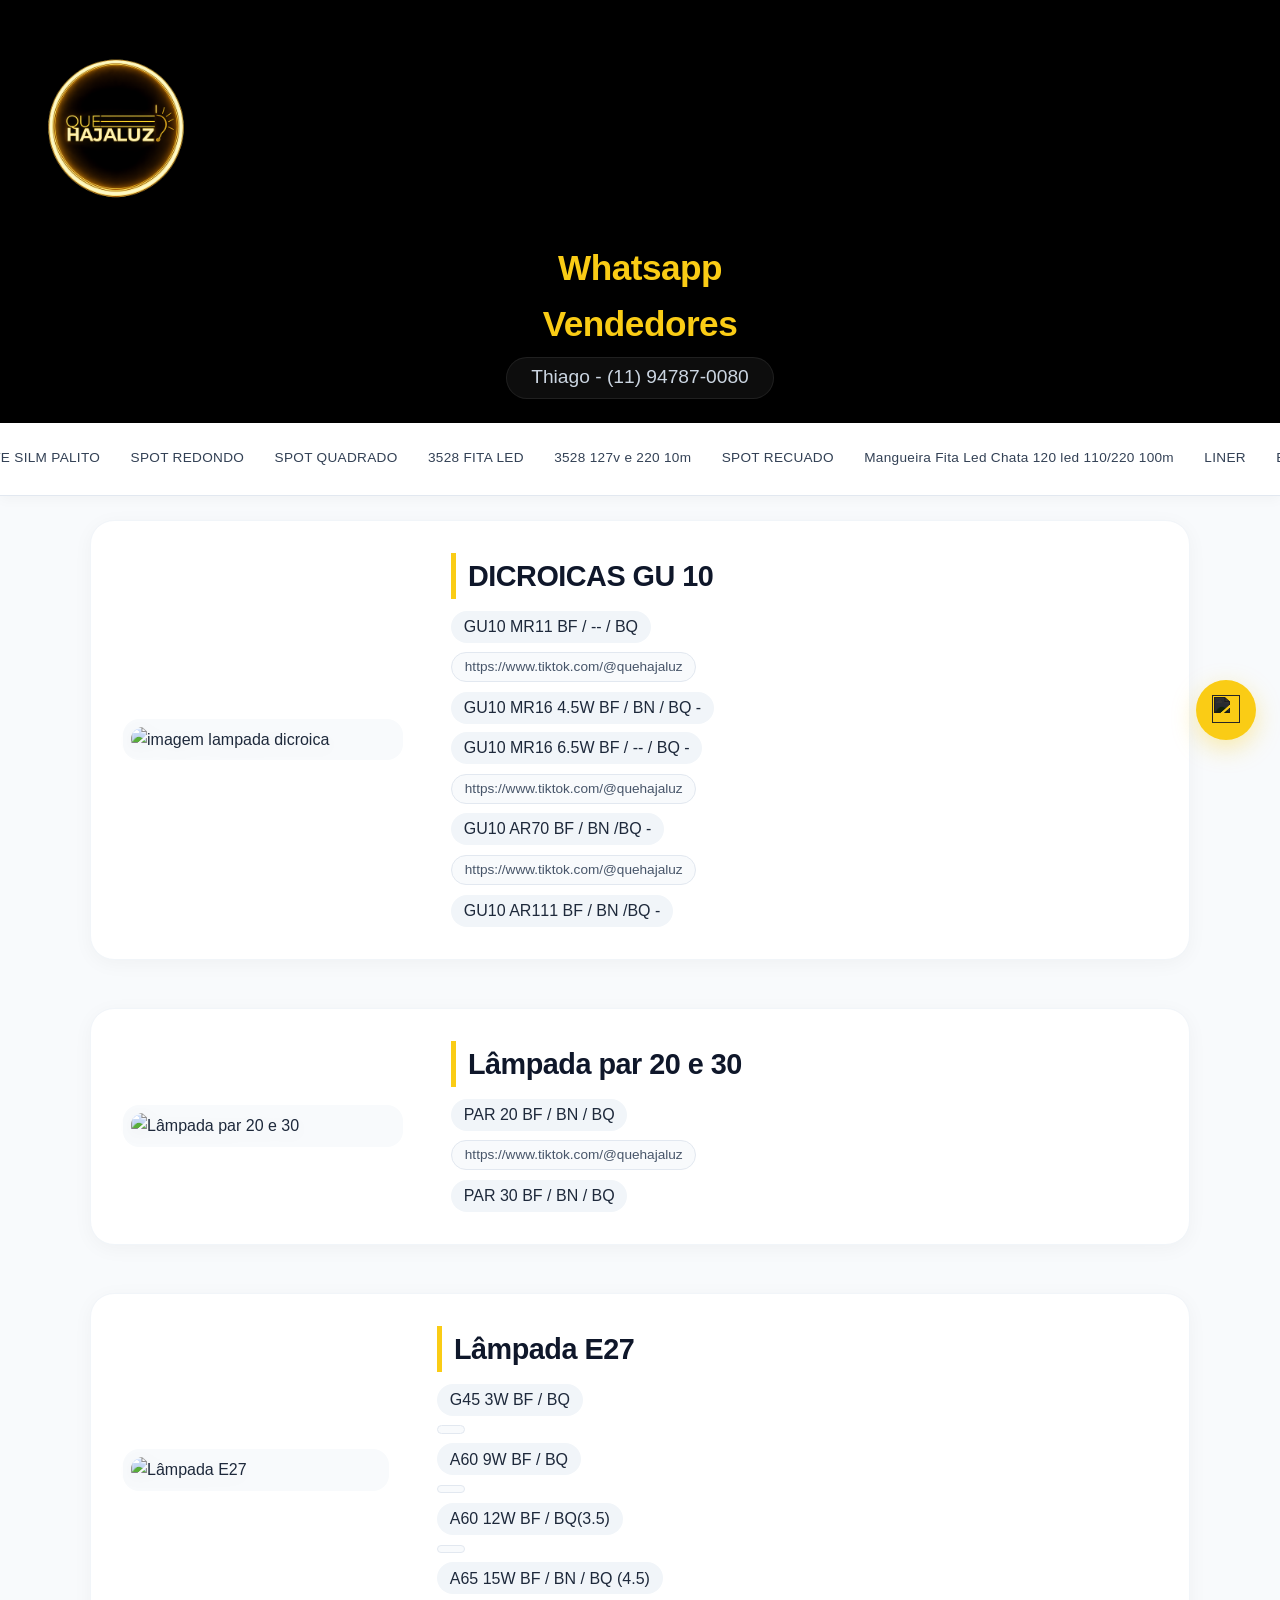
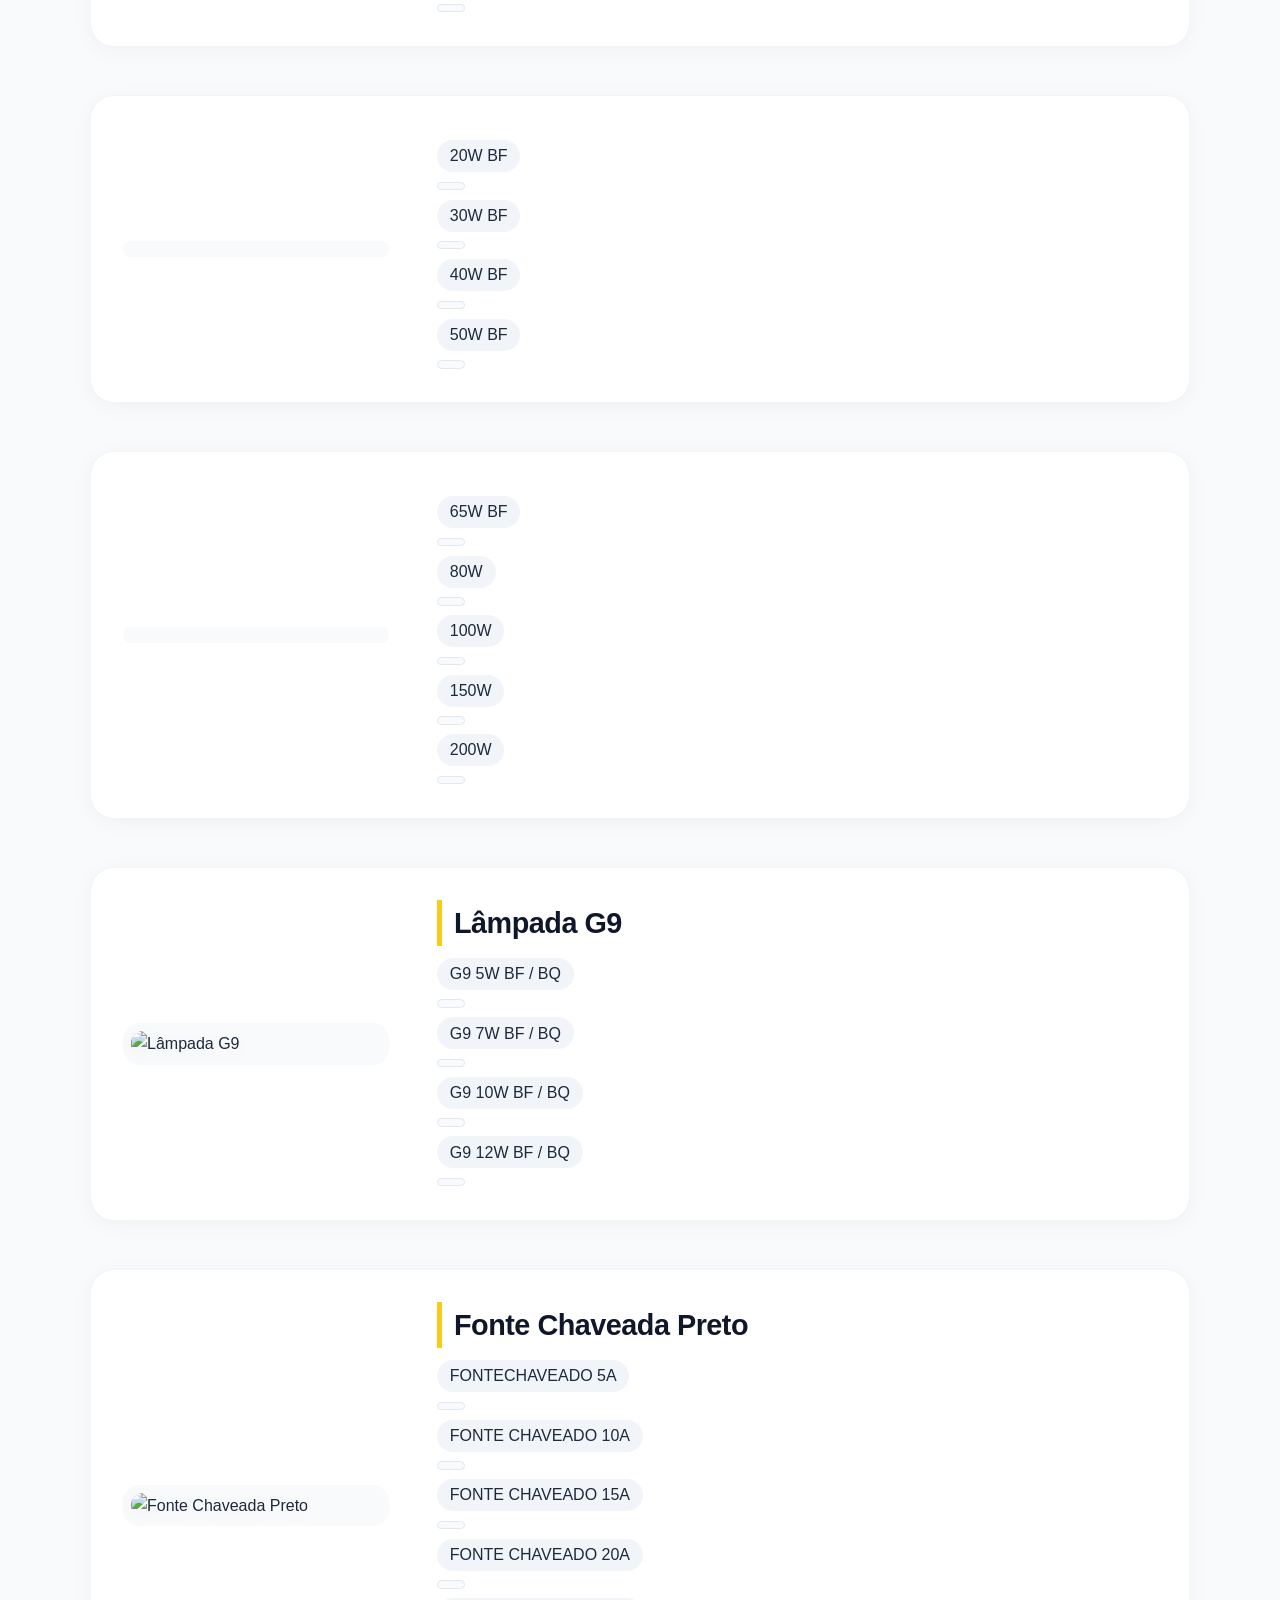
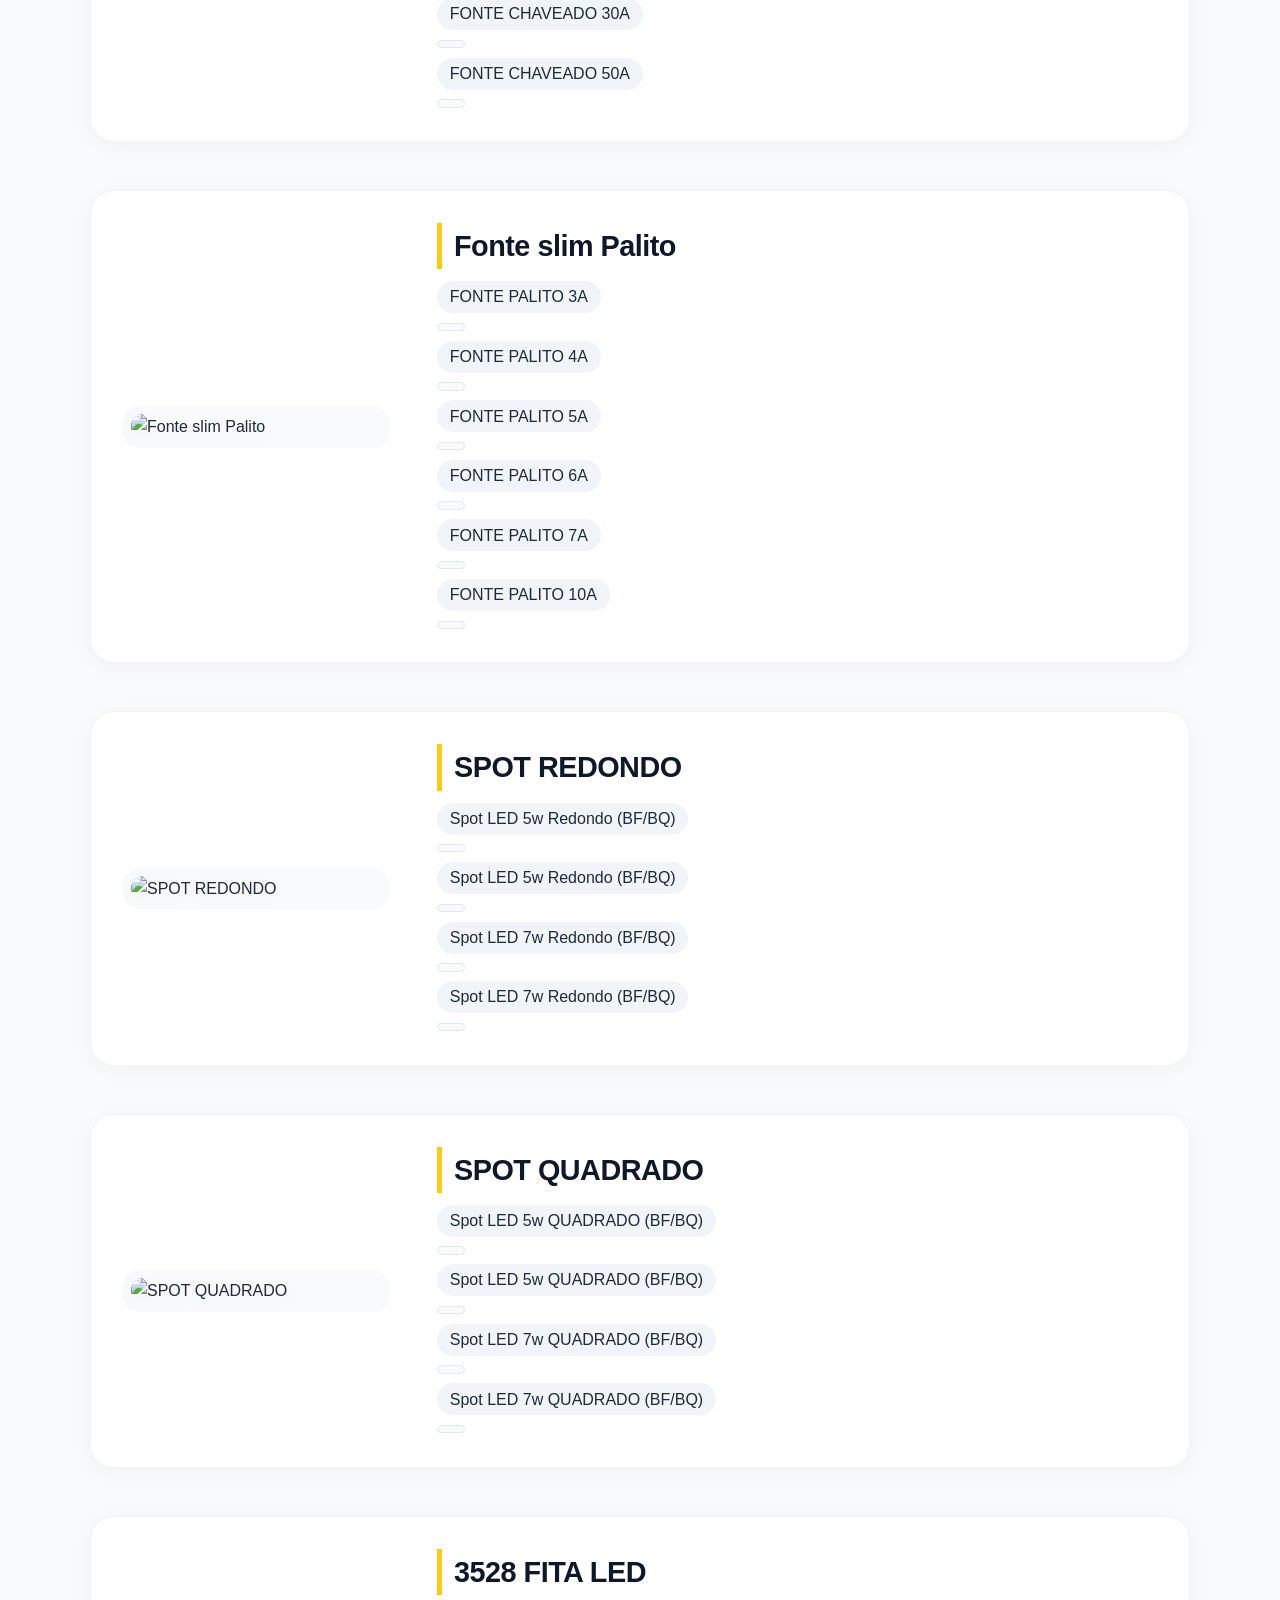
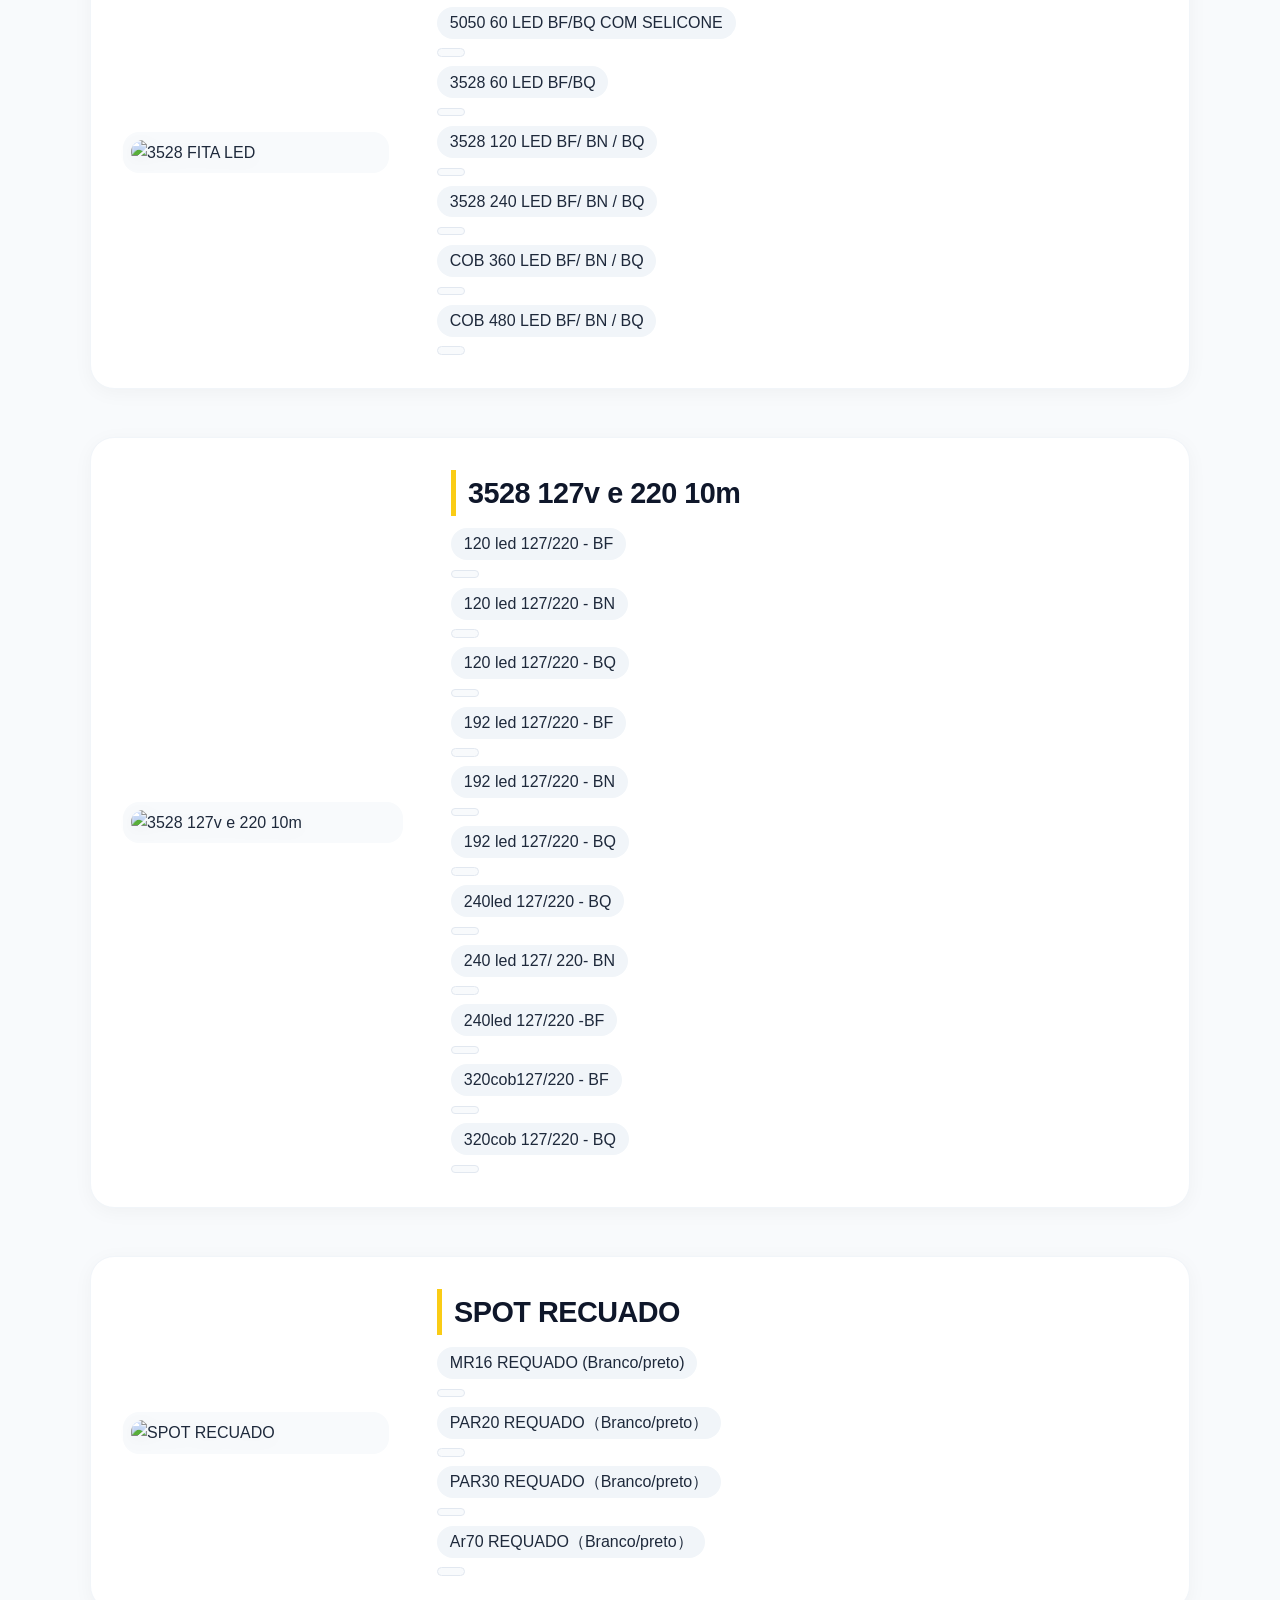
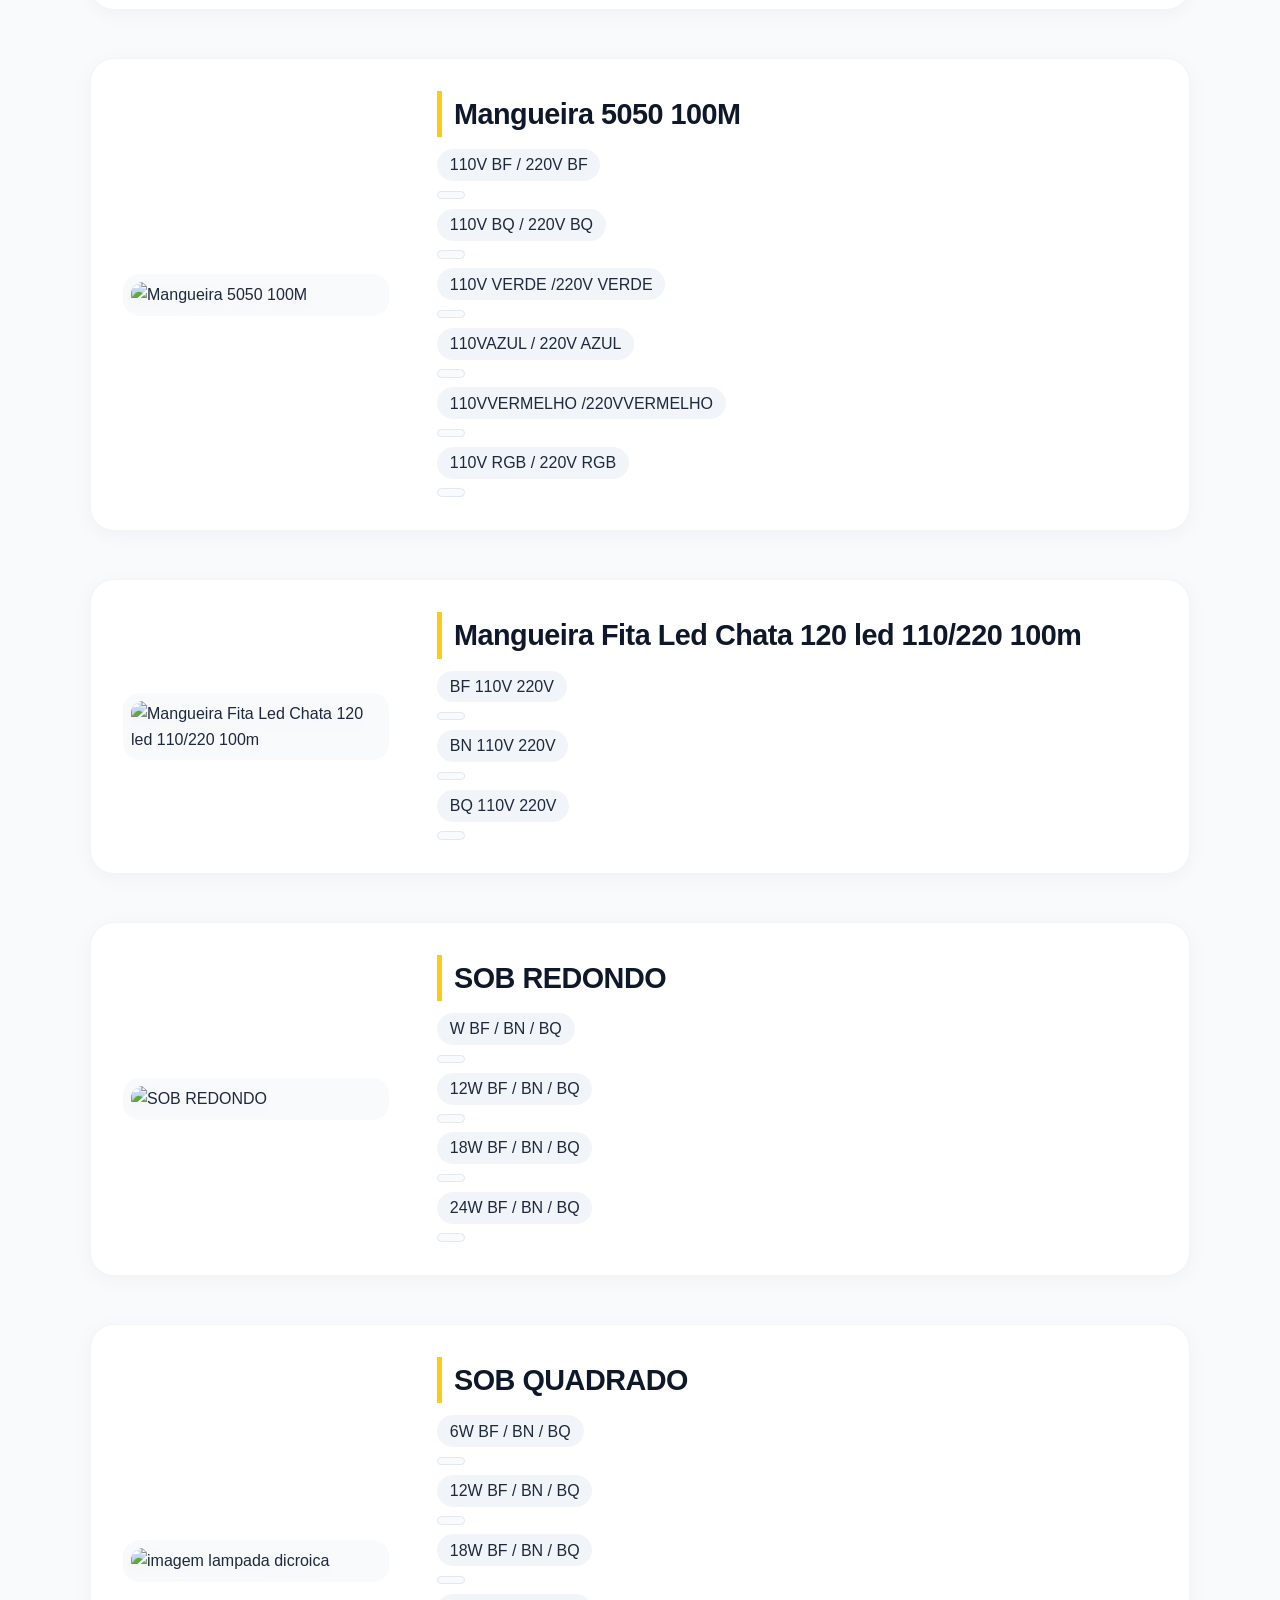
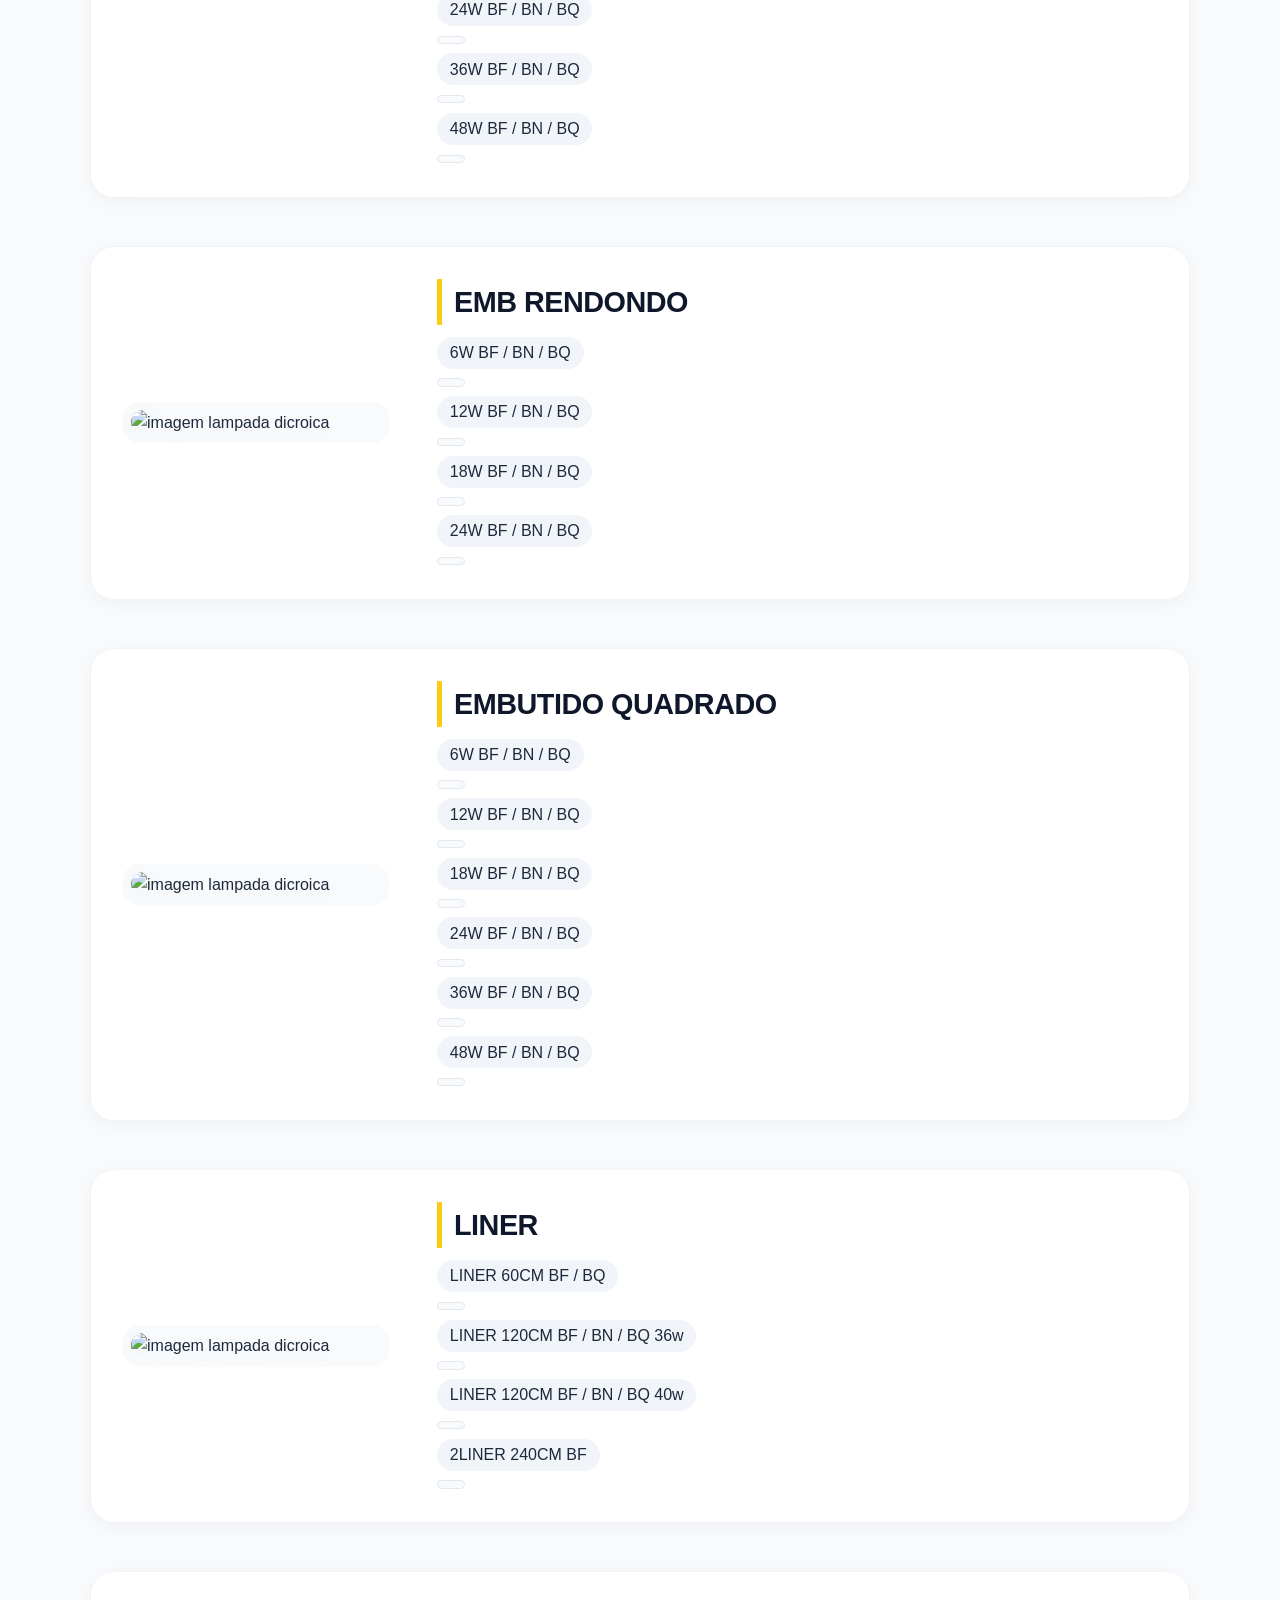
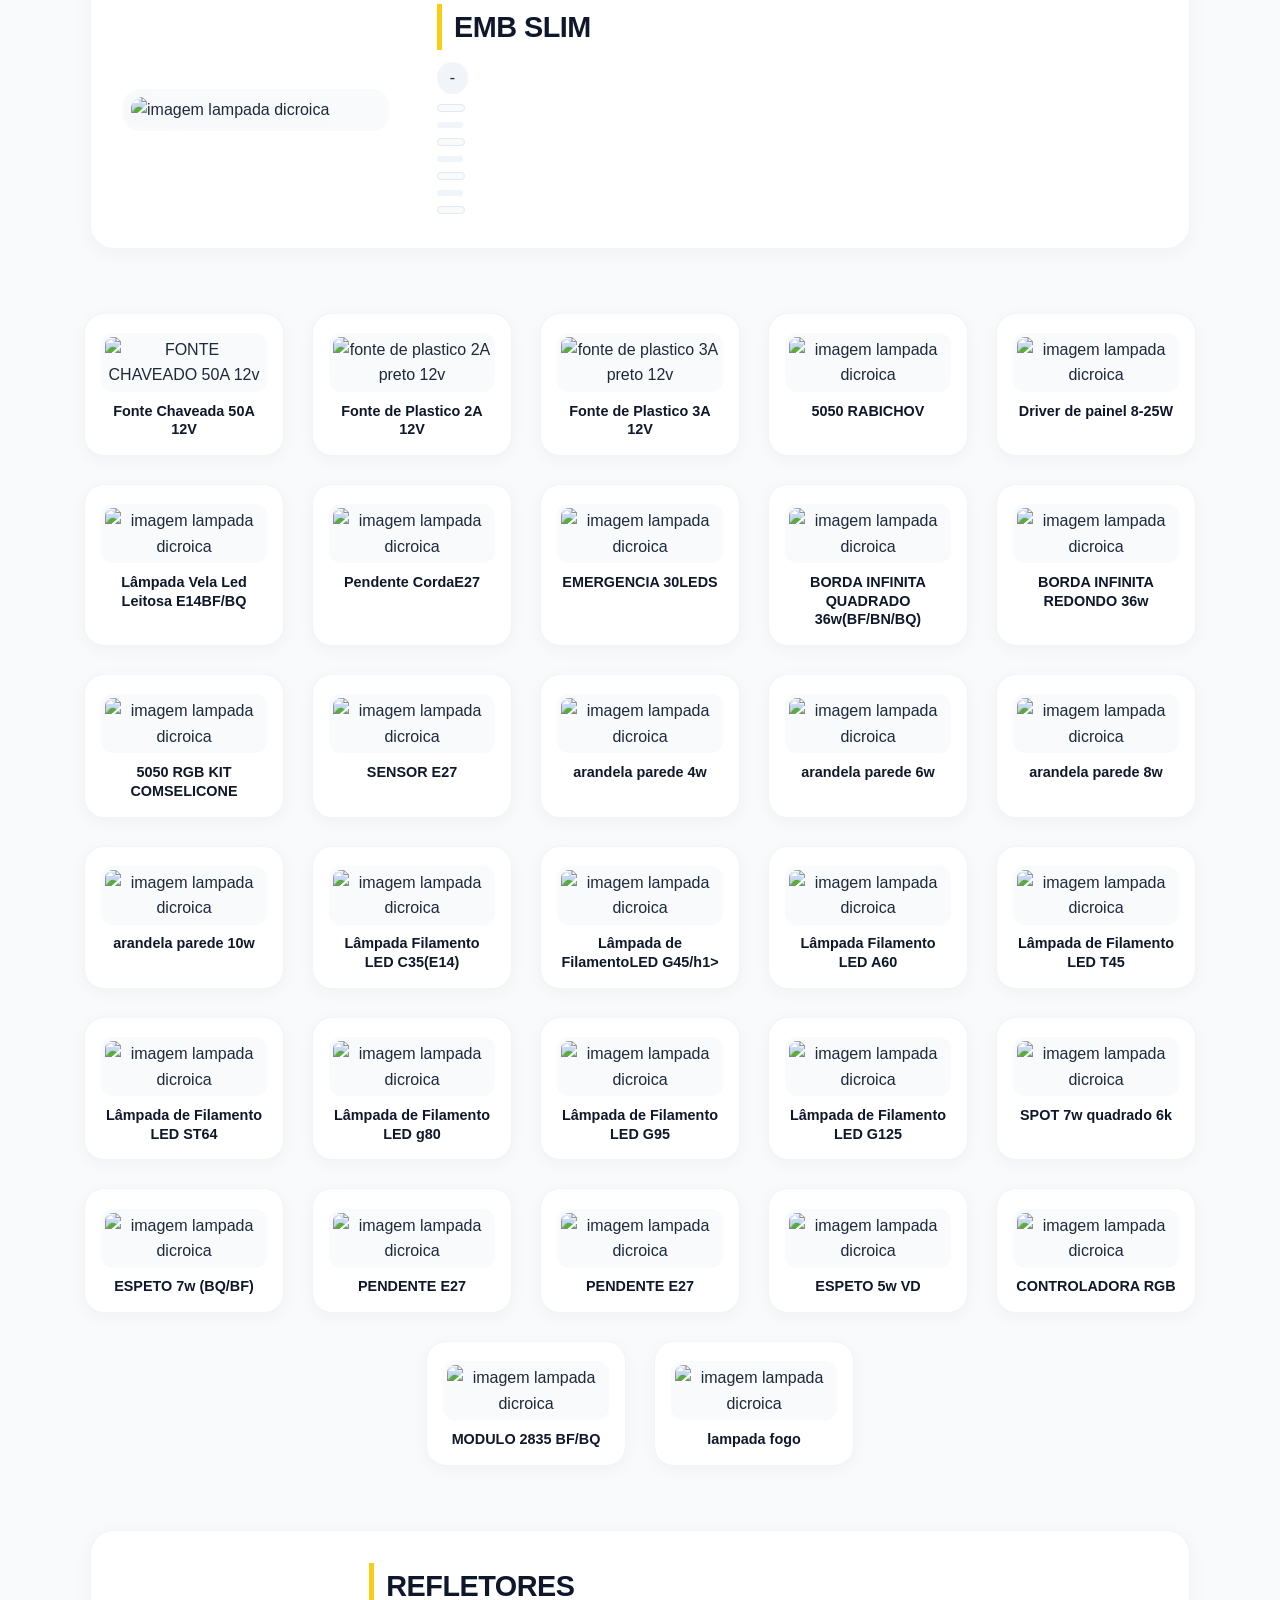
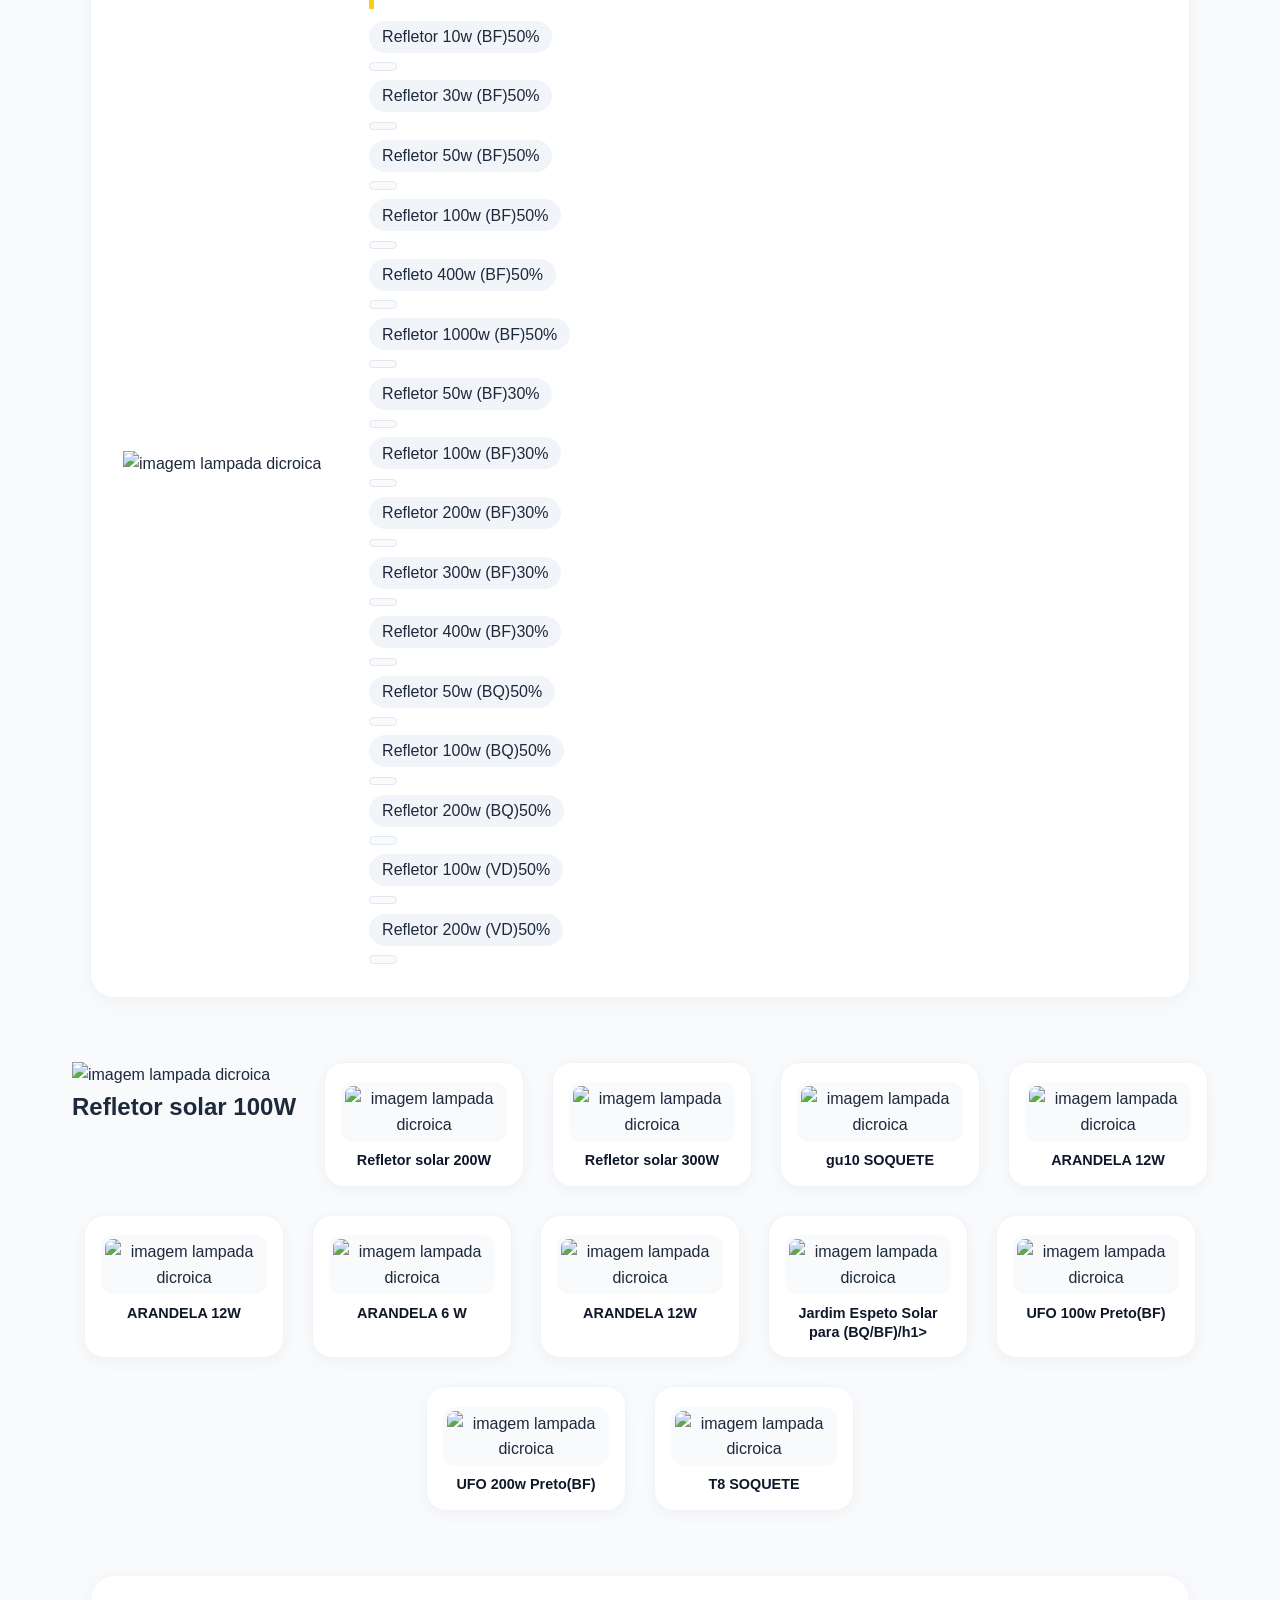
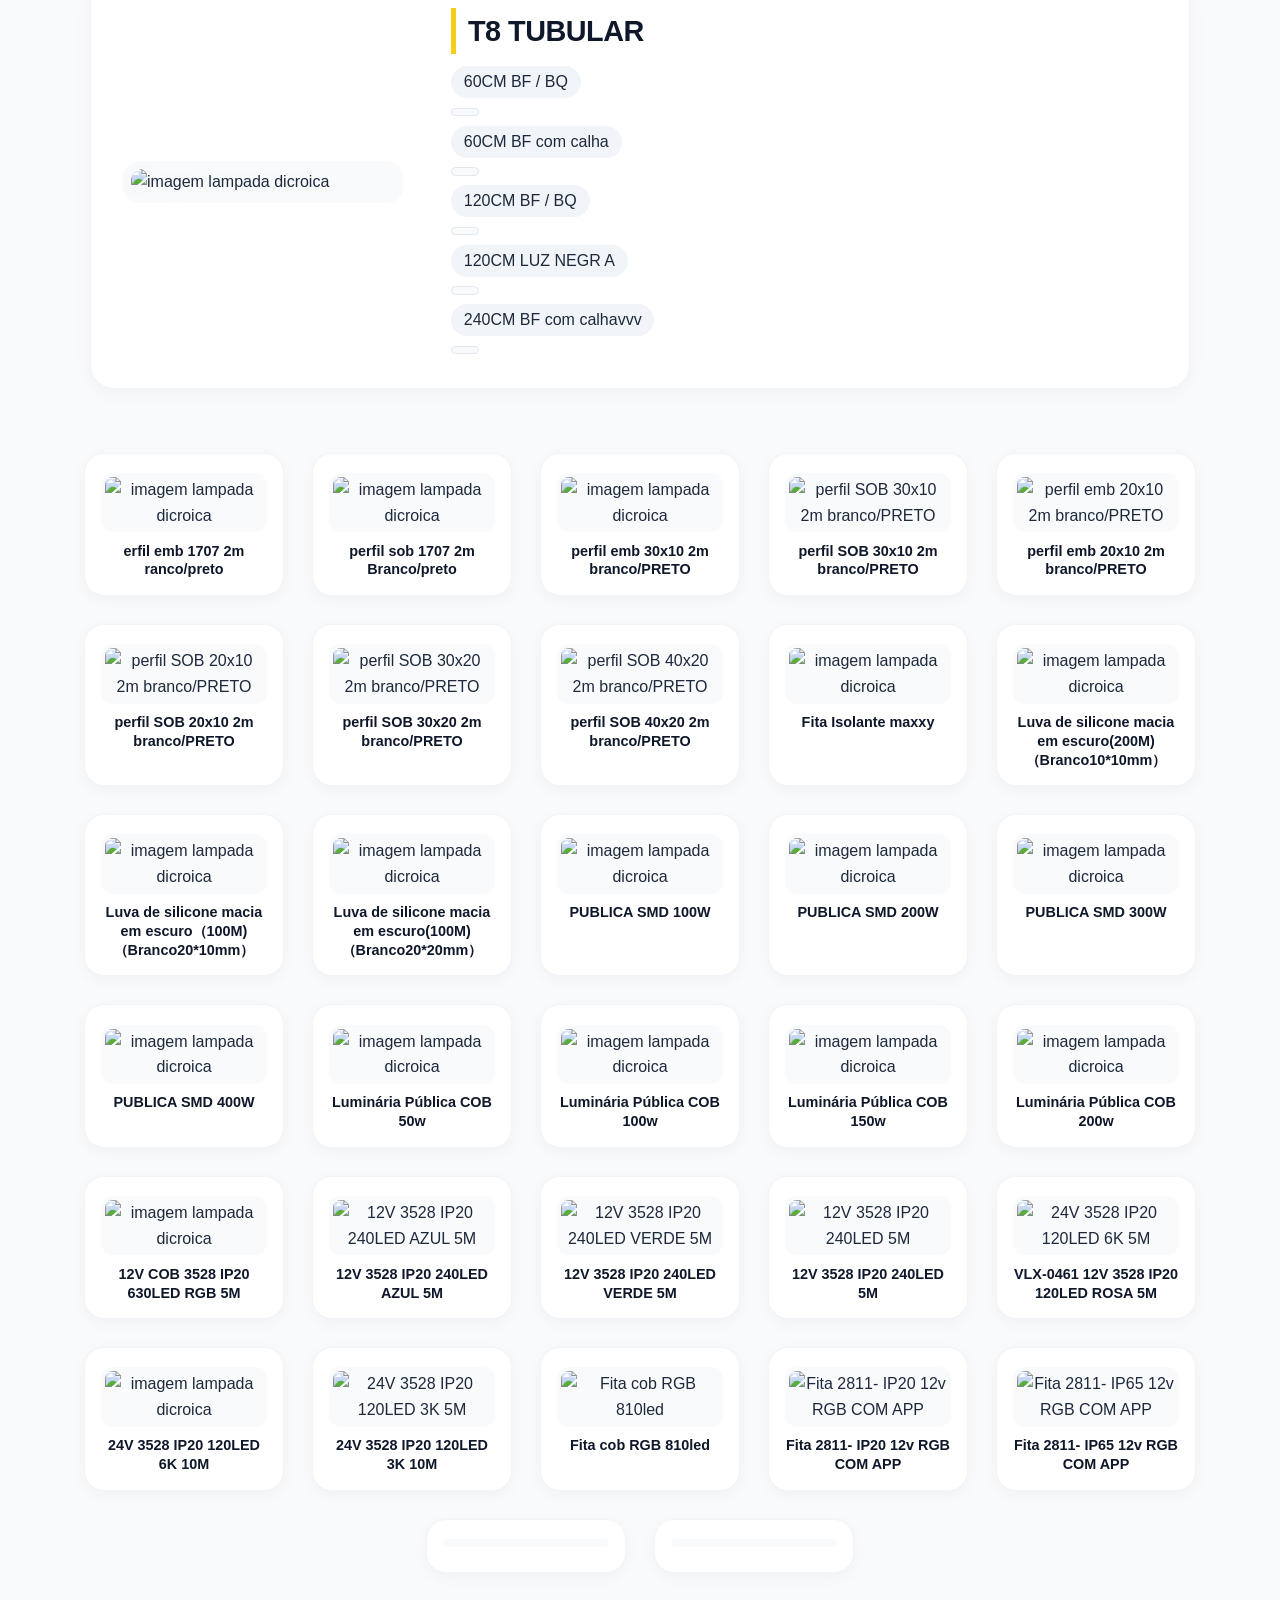
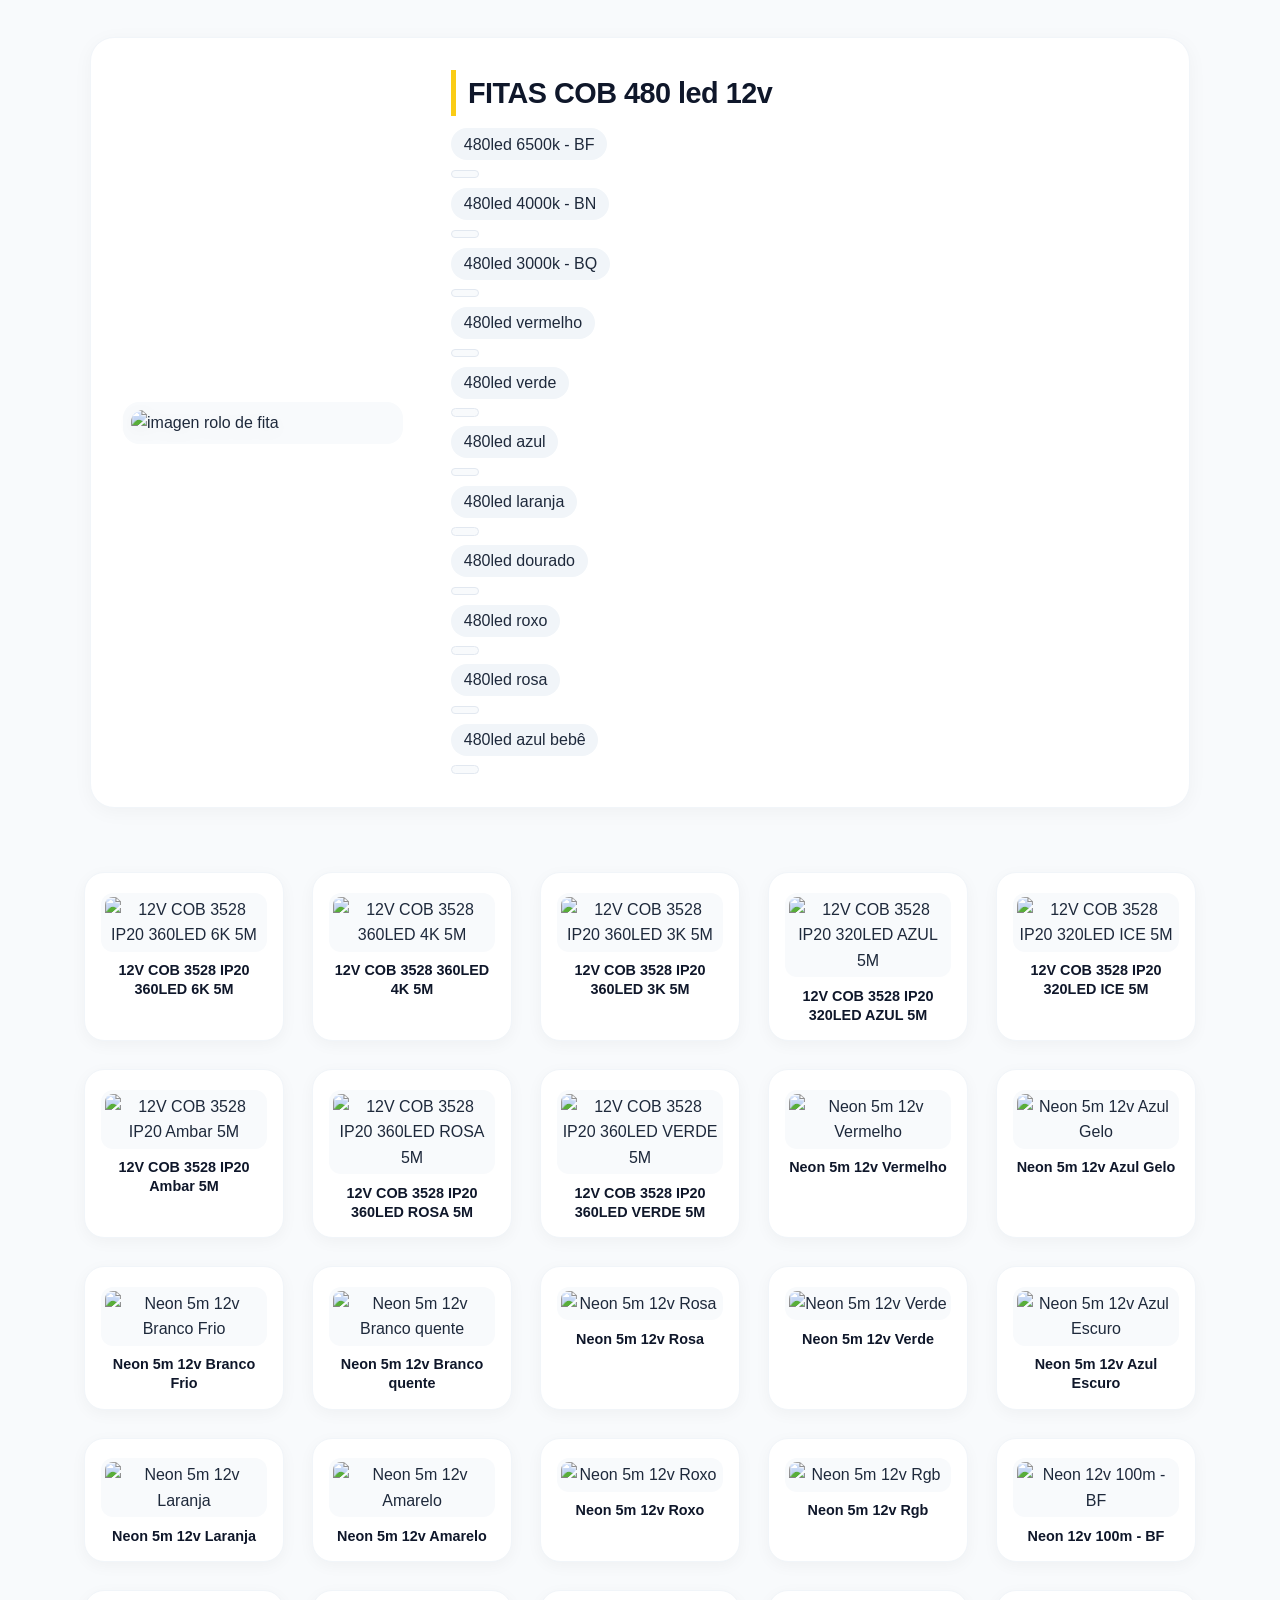
==== commit 1df6c999: "add nova logo image" ====
--- a/index.html
+++ b/index.html
@@ -9,7 +9,7 @@
 </head>
 <body>
   <header>
-    <img id="logo" src="assets/quehajaluz.jpeg" alt="" width="200px">
+    <img id="logo" src="assets/Quehajaluz (3).png" alt="" width="200px">
     <h1>Whatsapp<br>Vendedores</h1>
     <p>Thiago - (11) 94787-0080</p>
   </header>
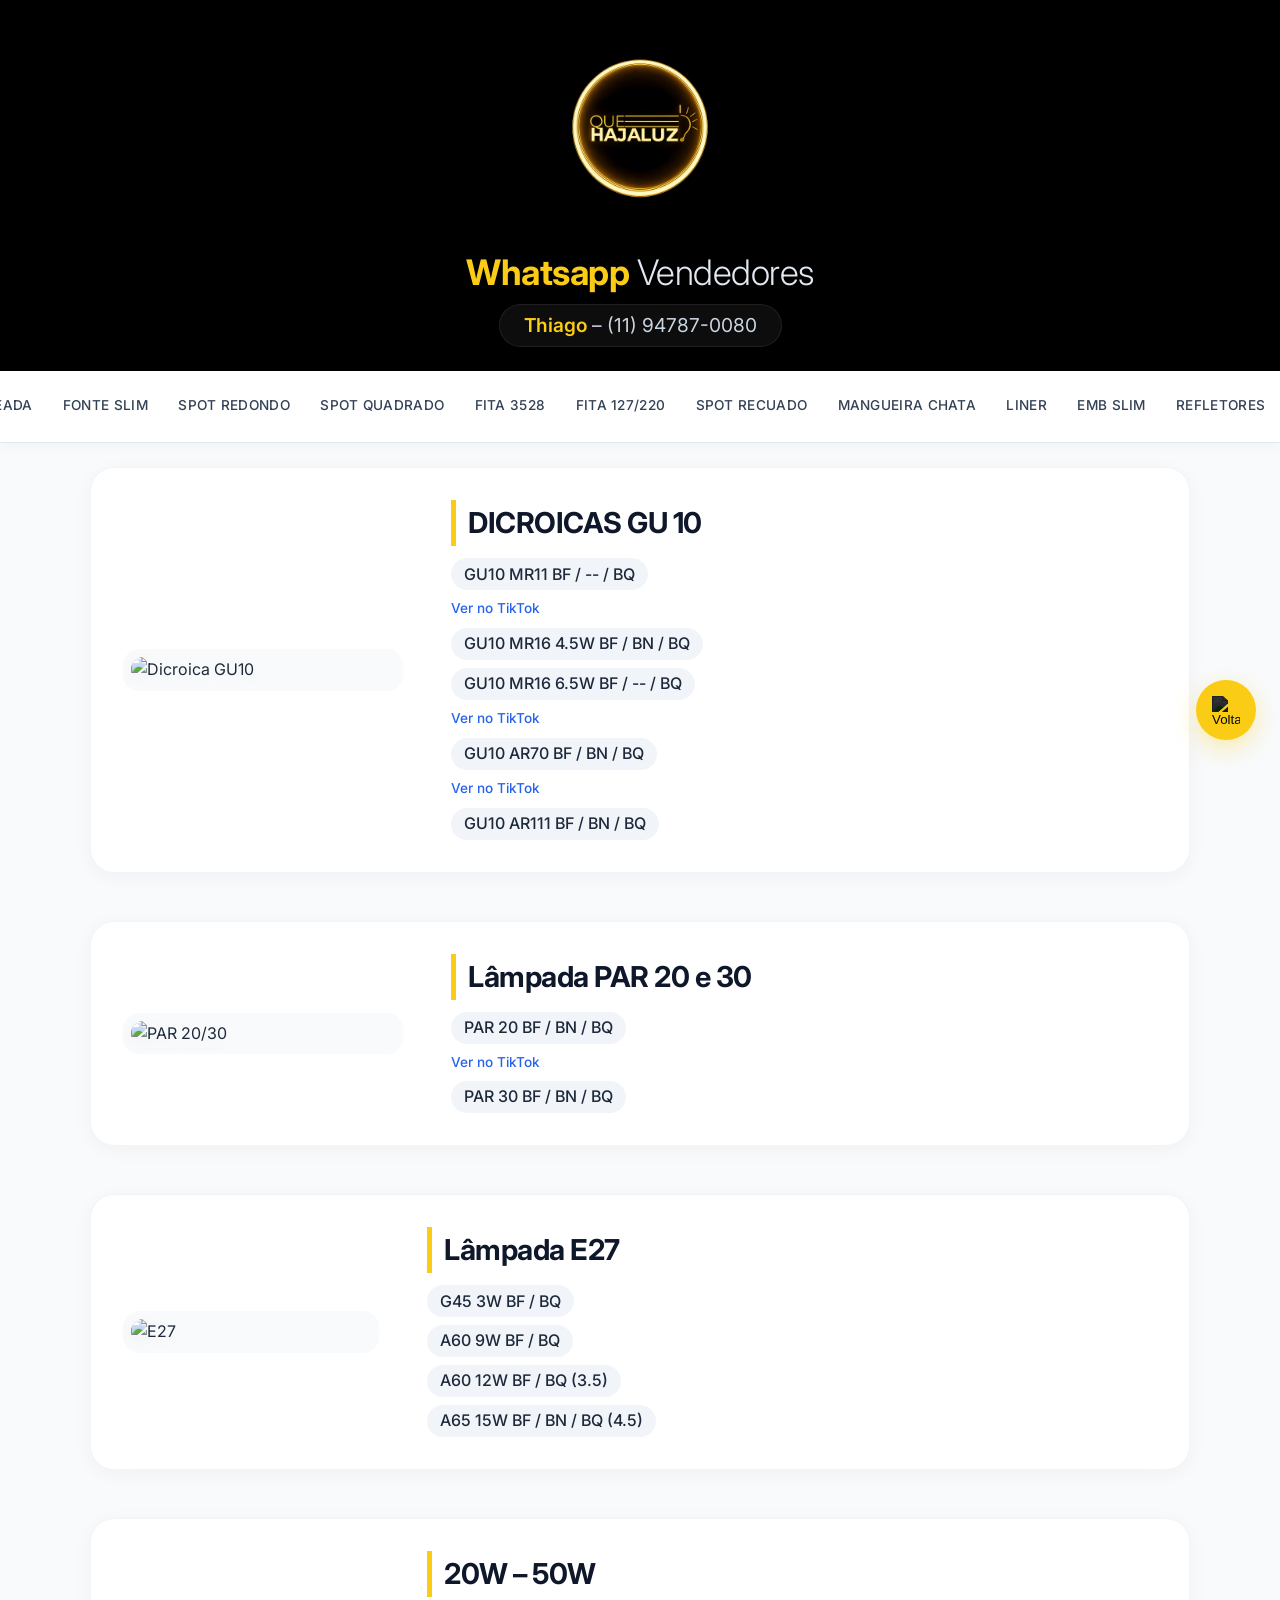
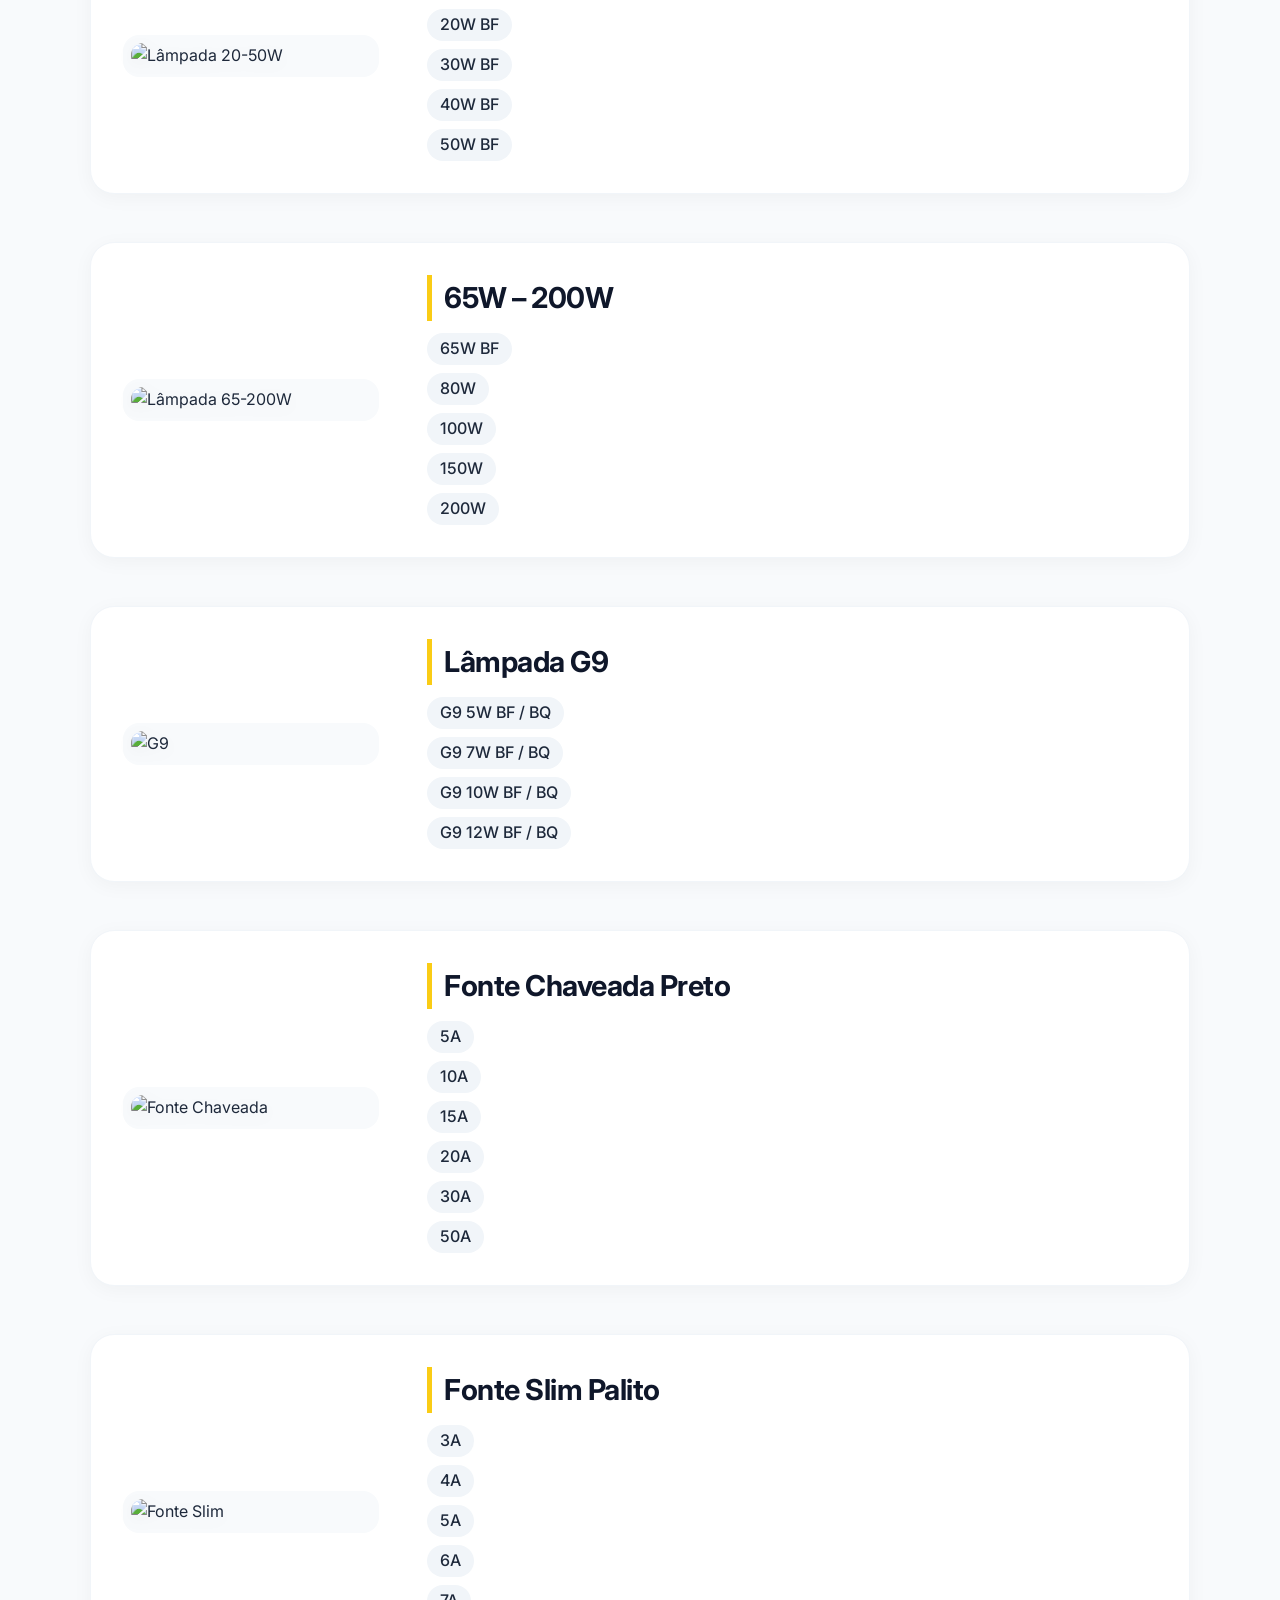
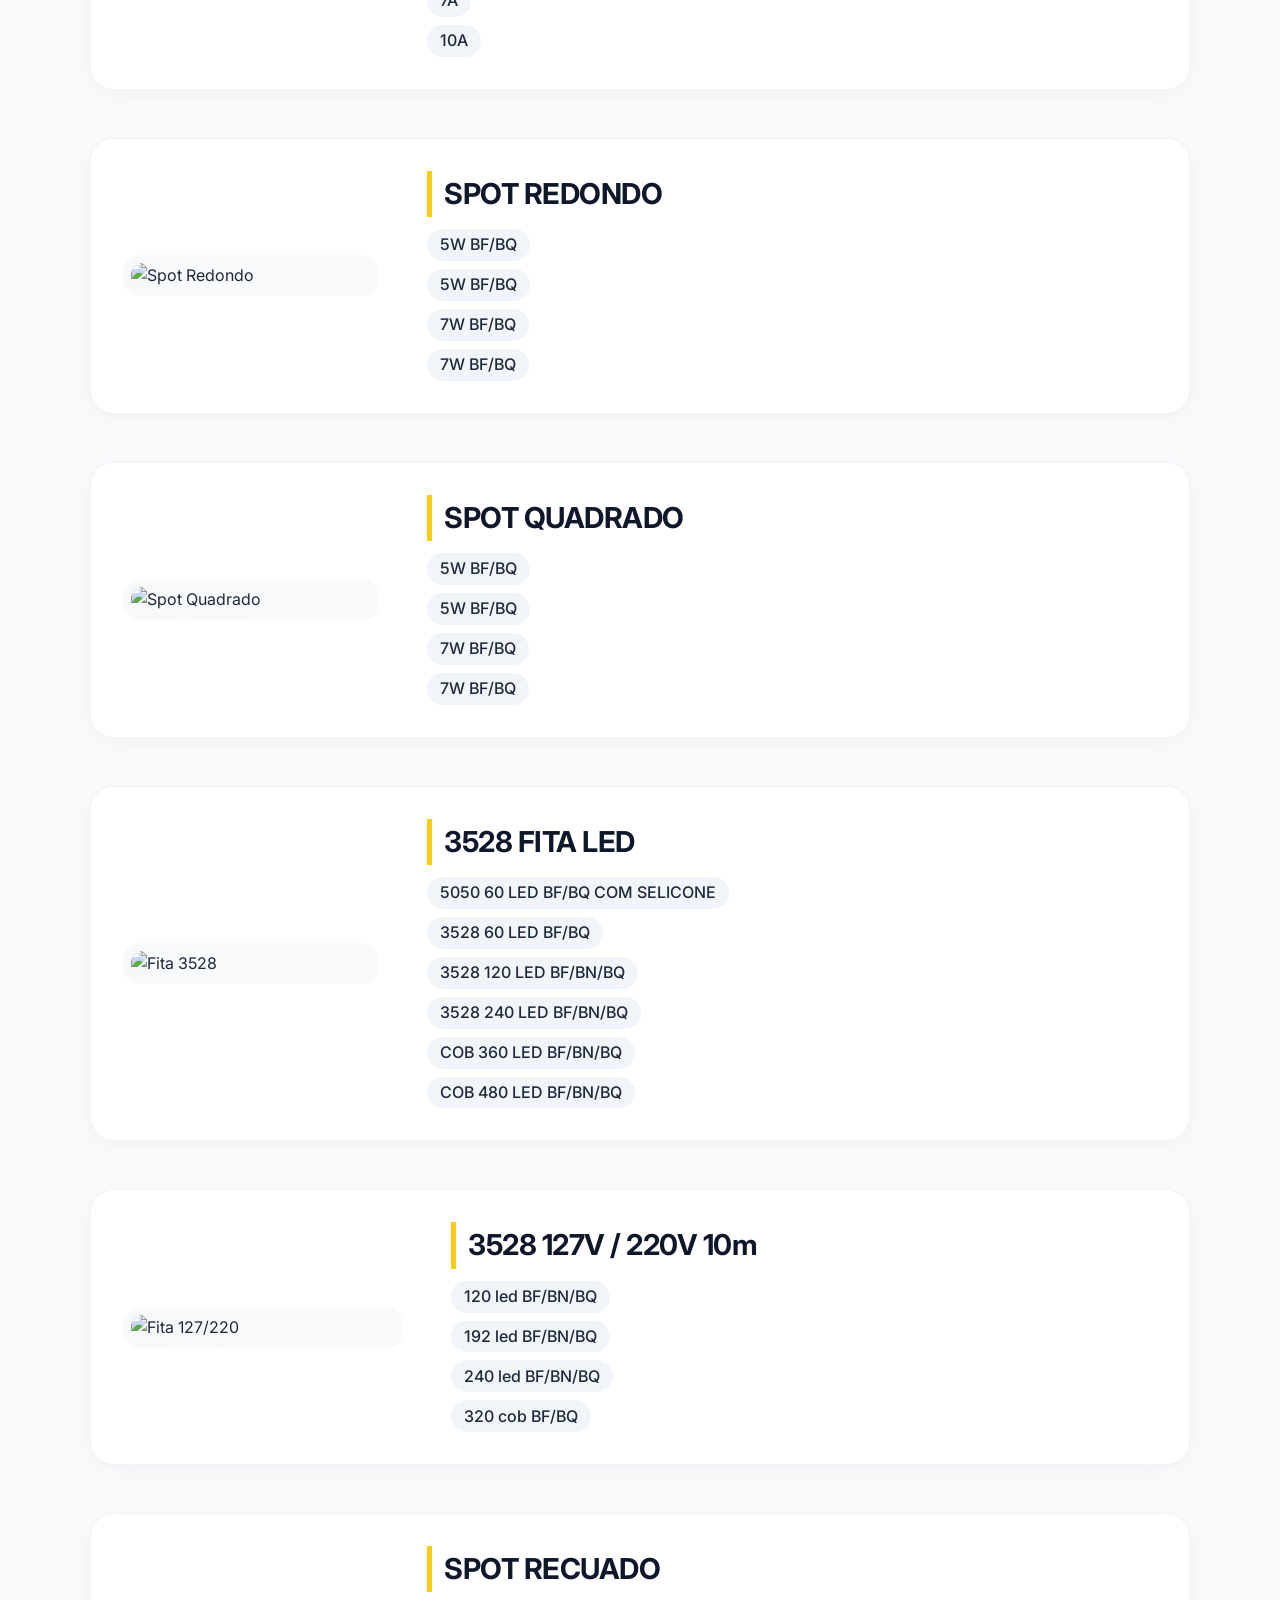
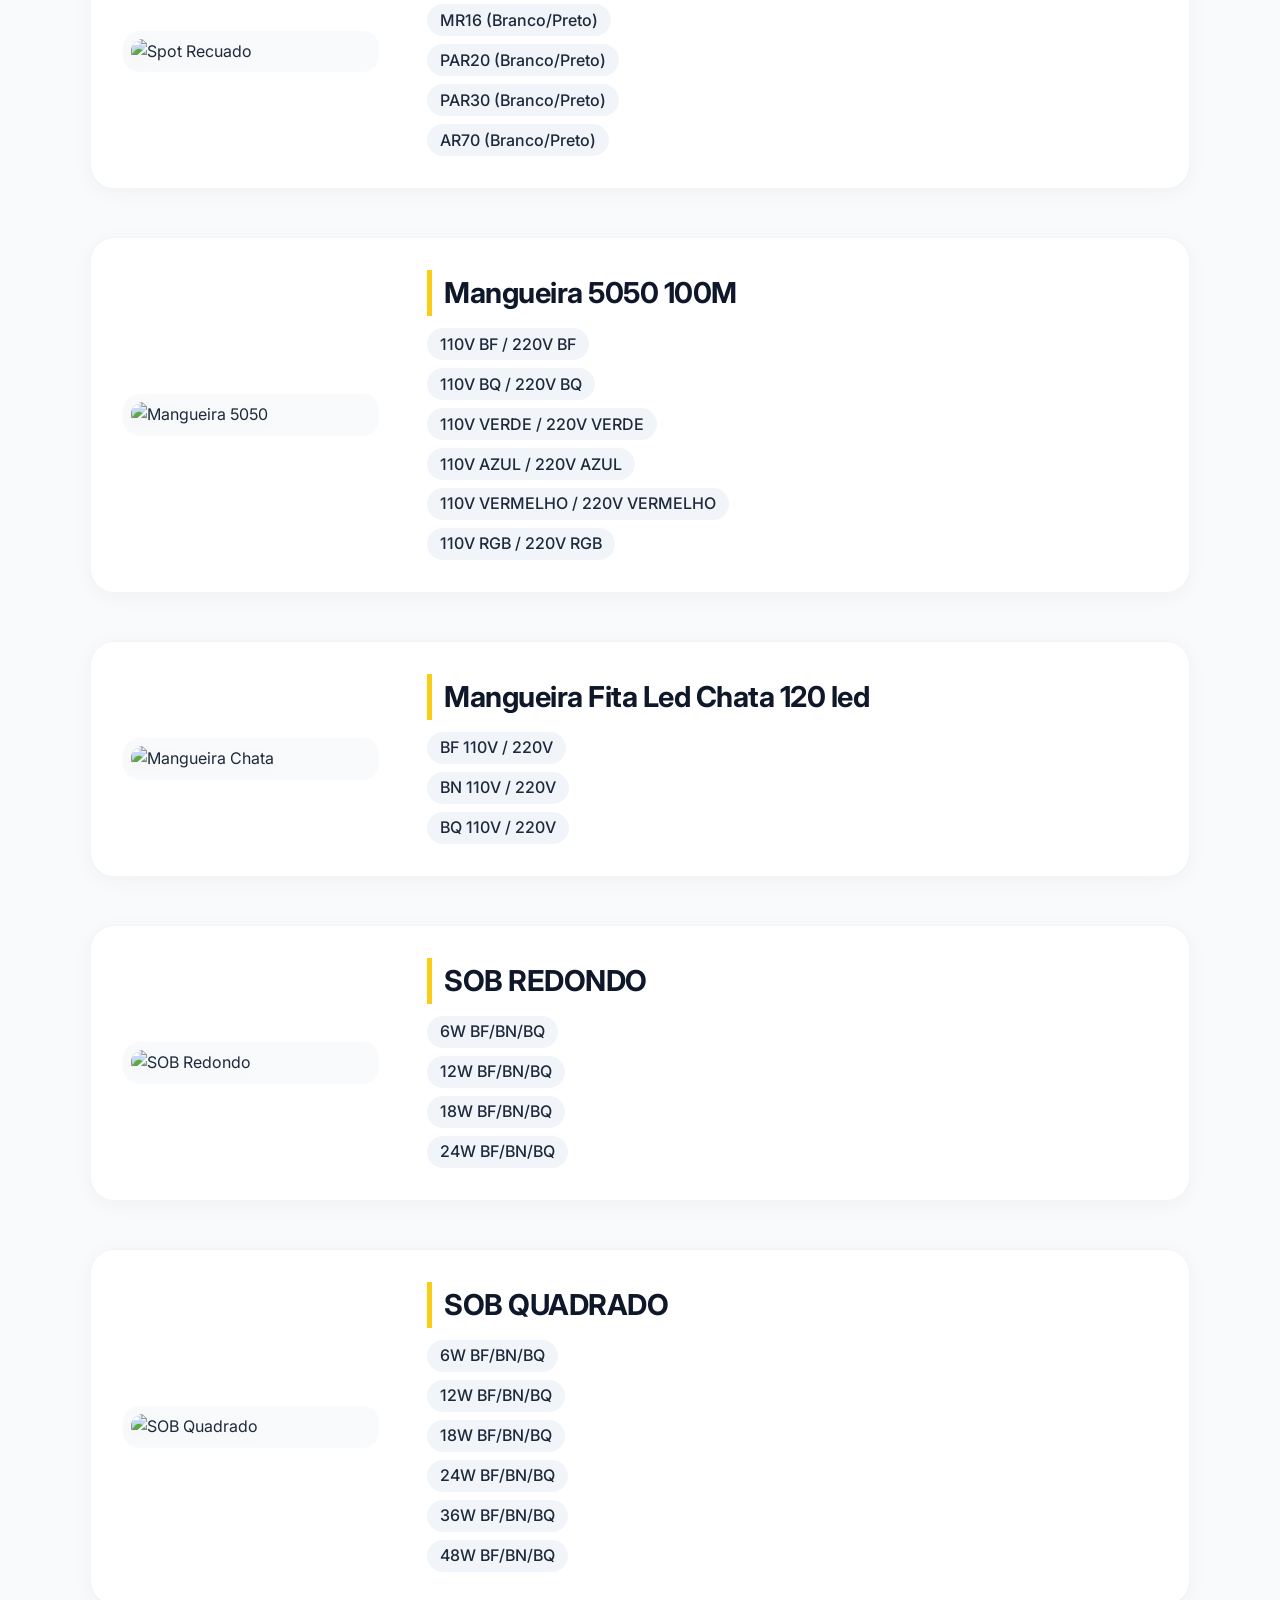
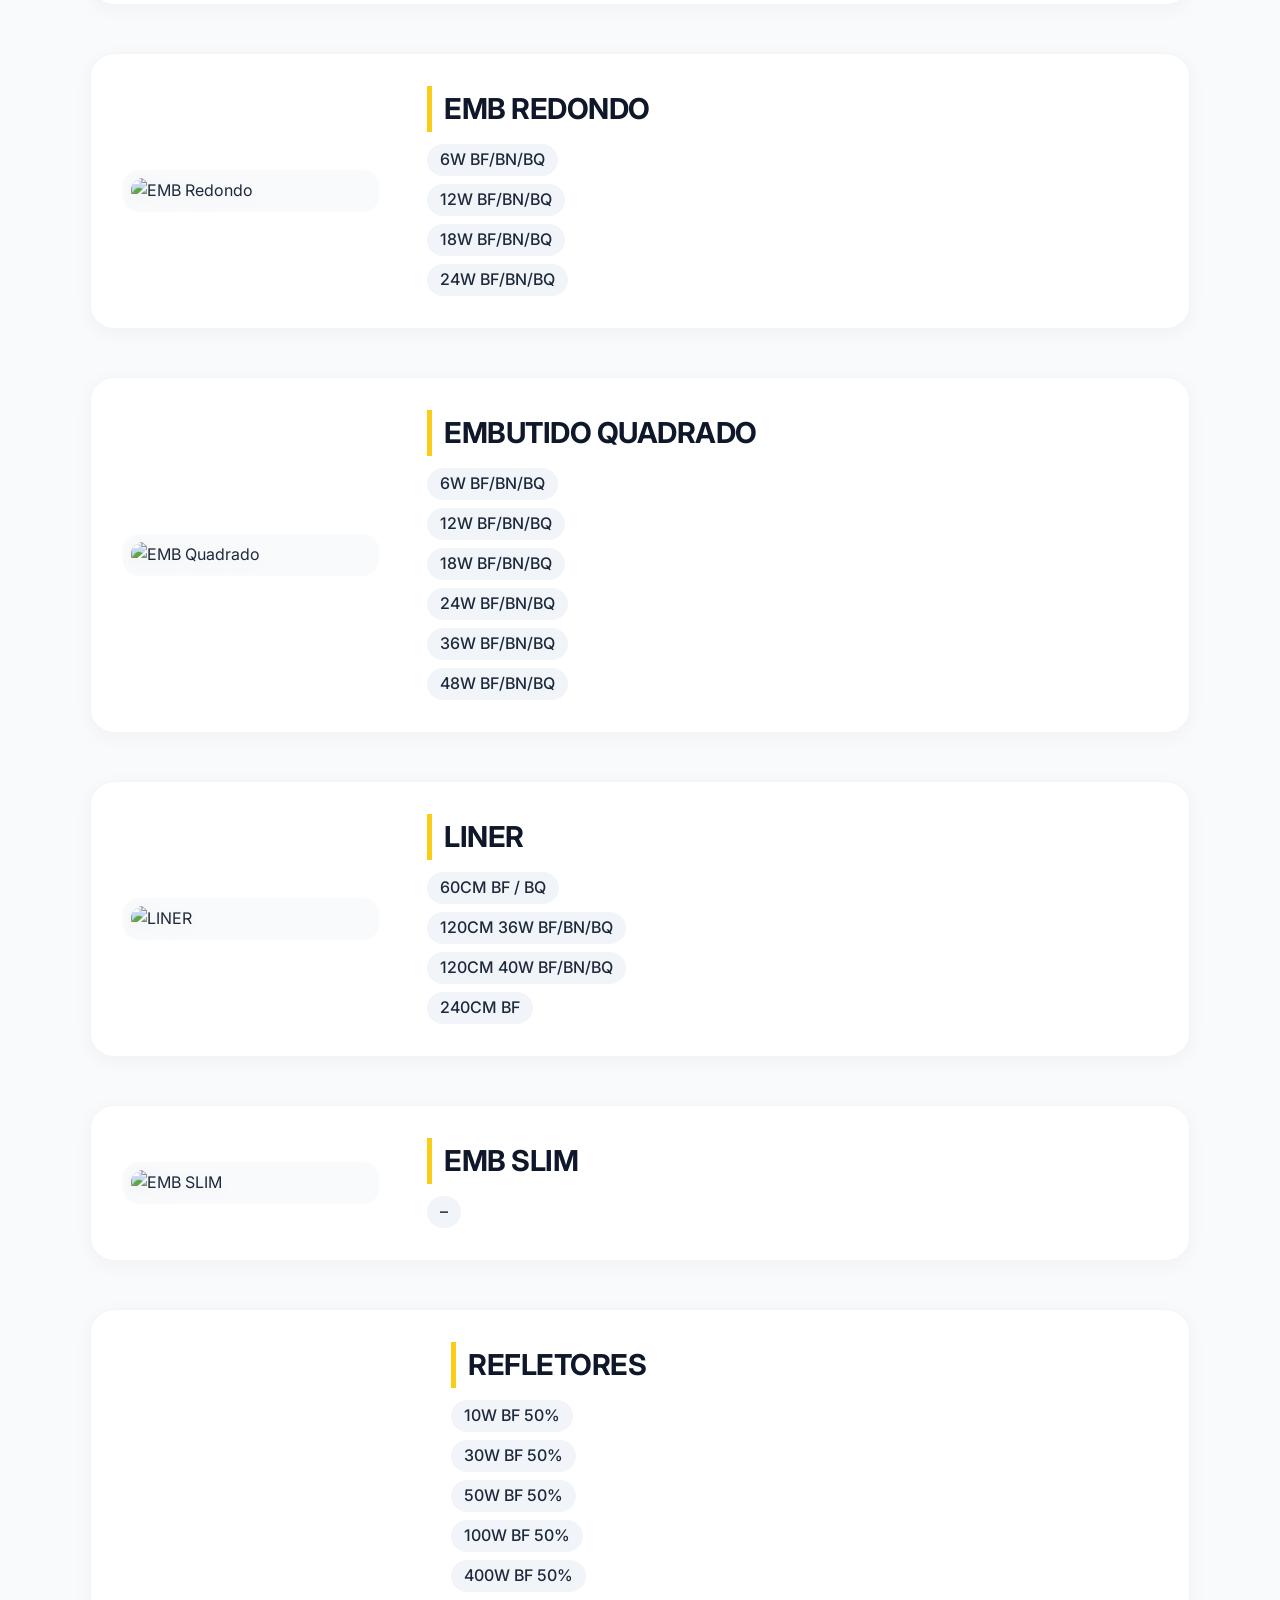
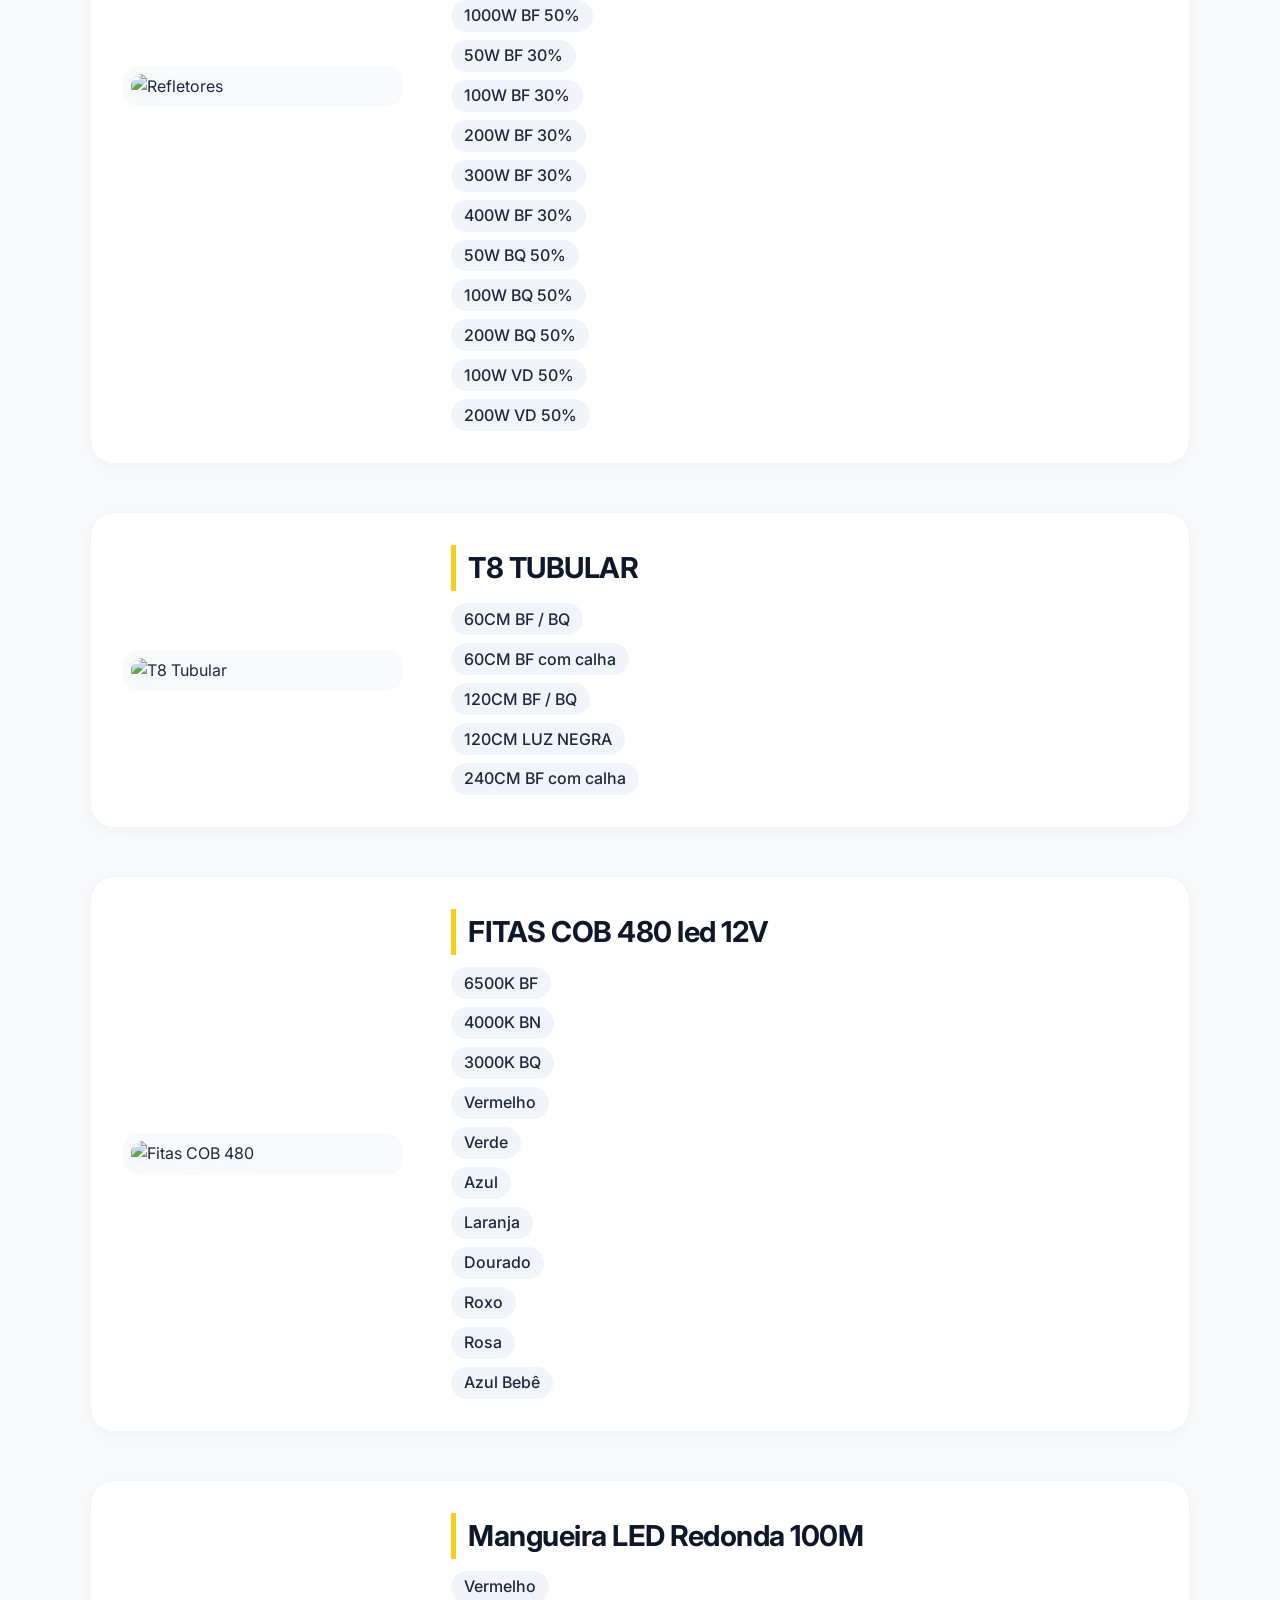
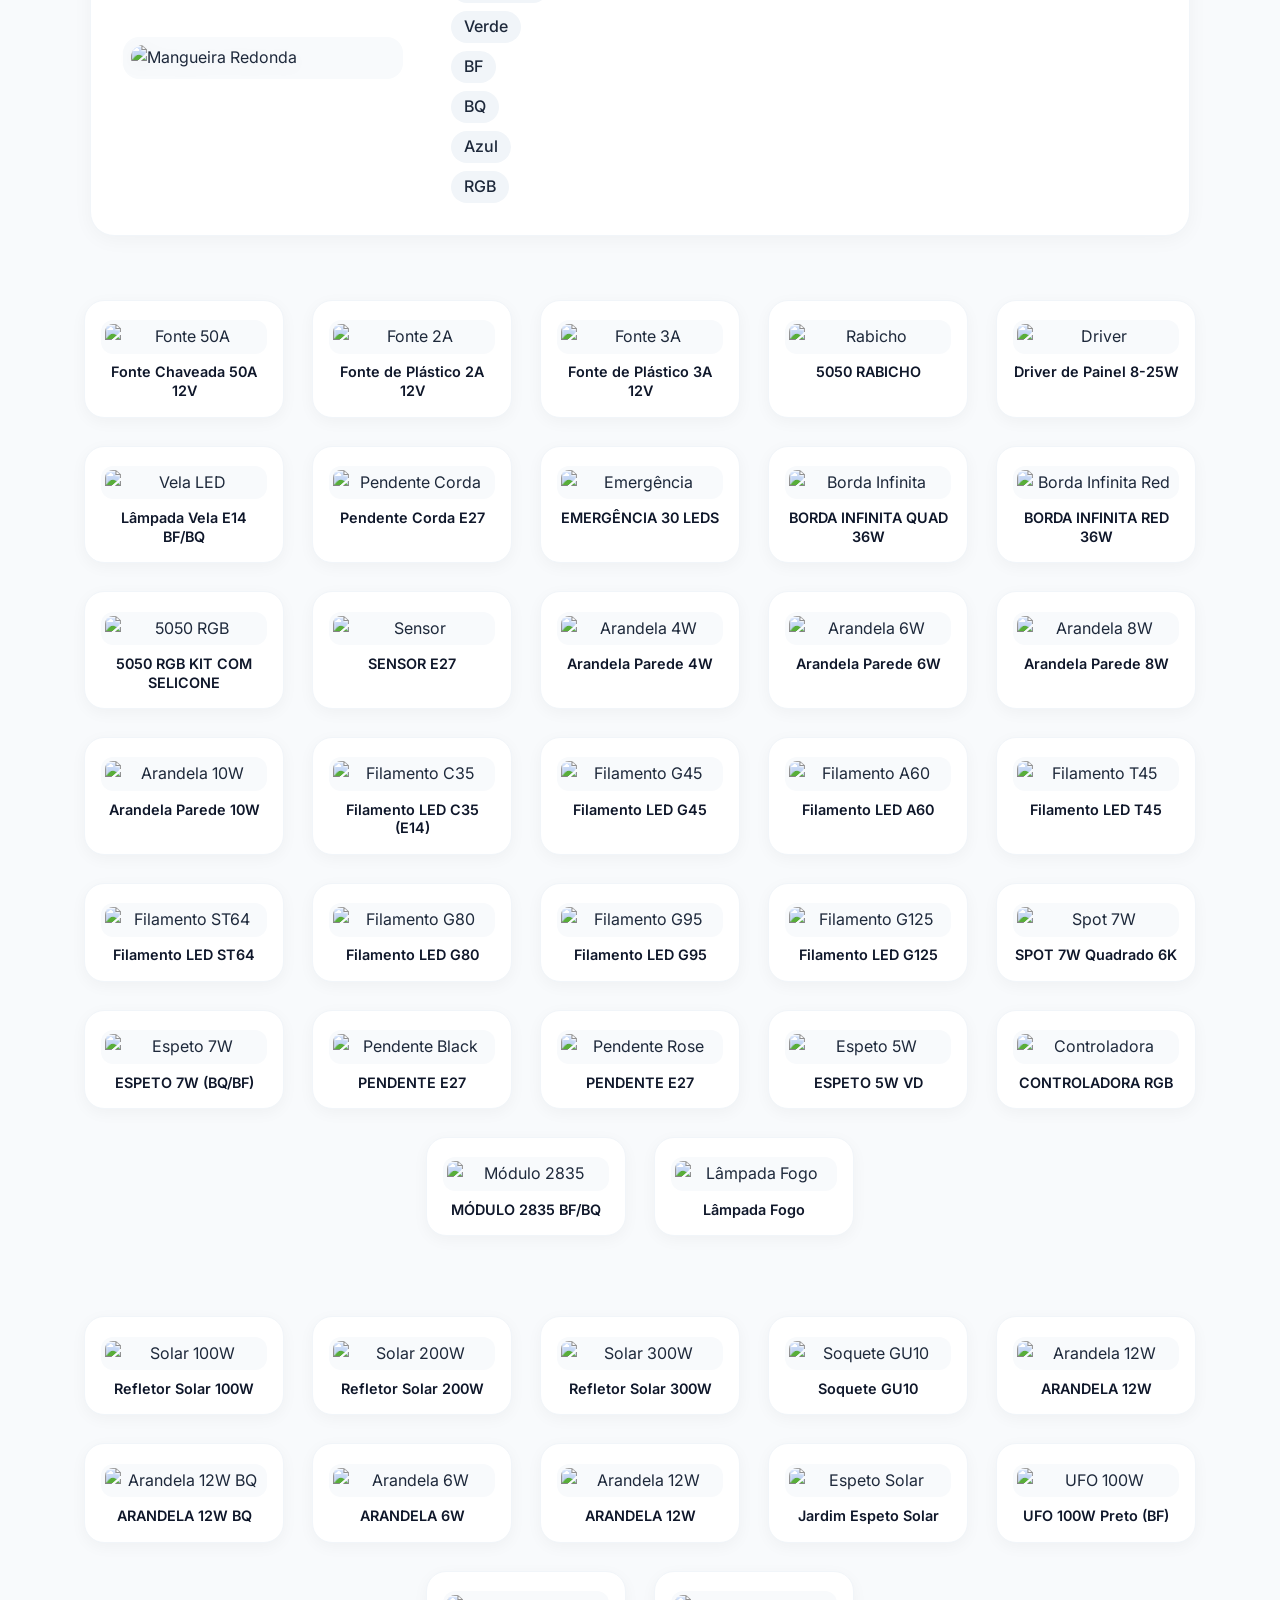
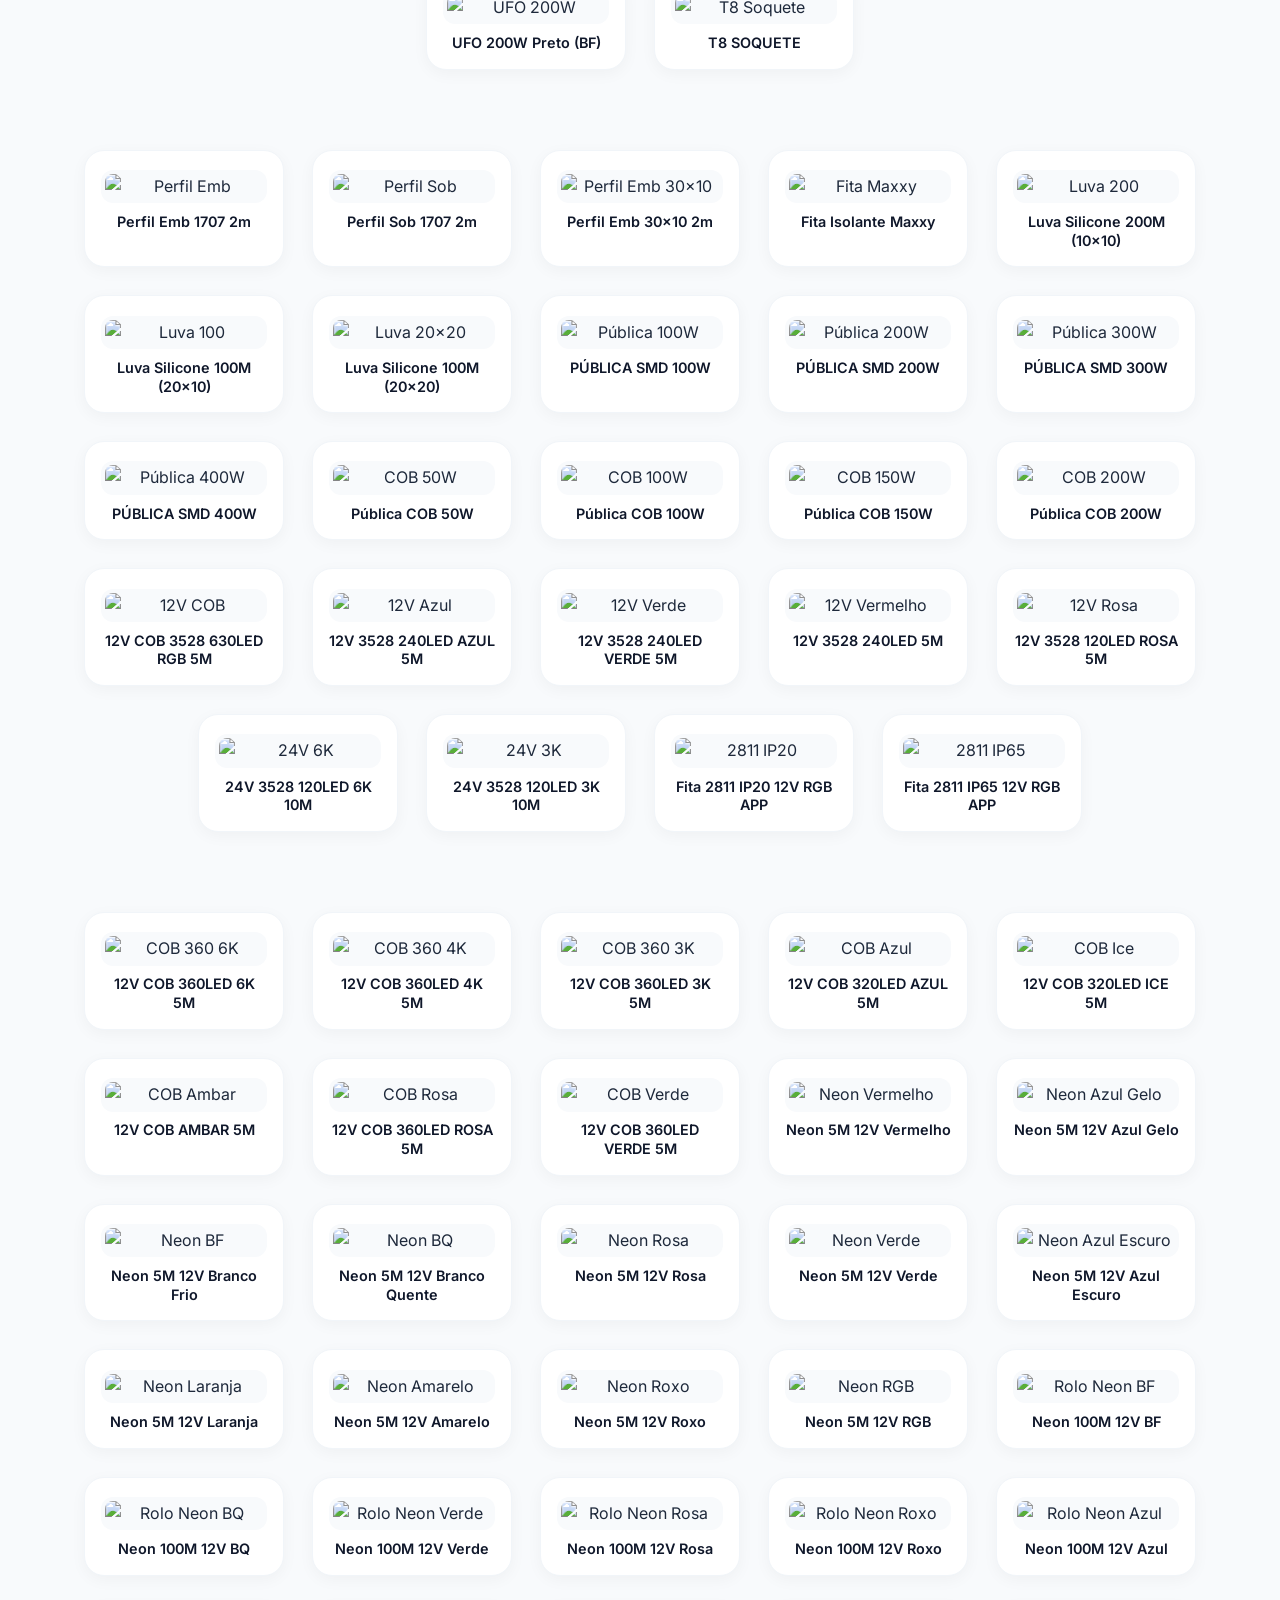
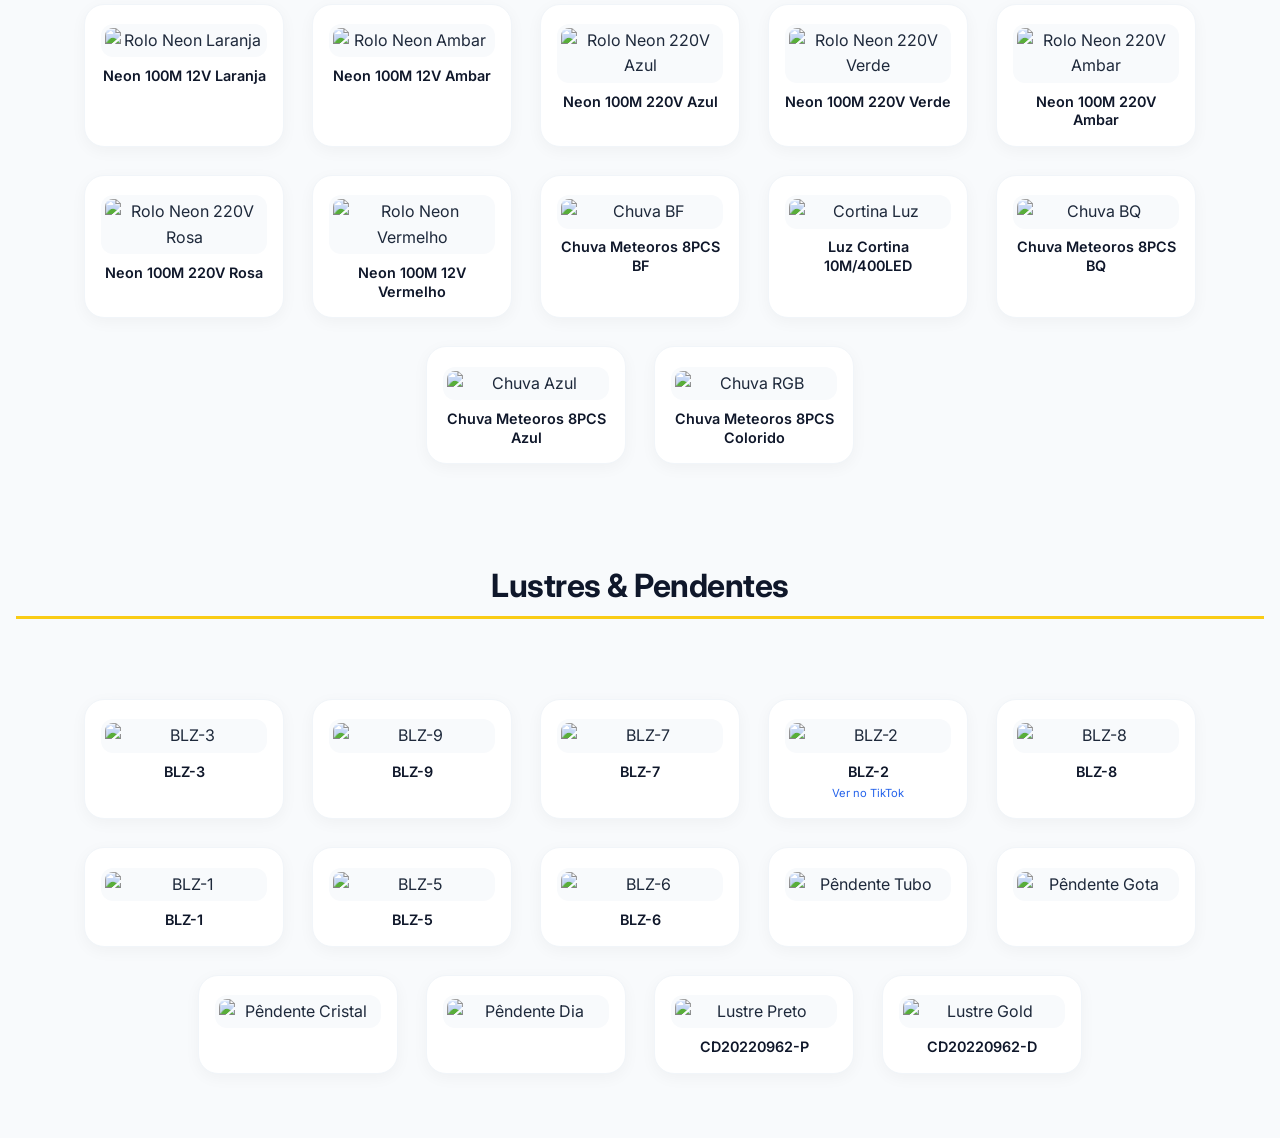
==== commit f1abe477: "rename" ====
--- a/index.html
+++ b/index.html
@@ -3,1820 +3,448 @@
 <head>
   <meta charset="UTF-8">
   <meta name="viewport" content="width=device-width, initial-scale=1.0">
-  <title>Que Haja Luz</title>
+  <title>Que Haja Luz - Catálogo</title>
   <link rel="stylesheet" href="index.css">
+  <link rel="preconnect" href="https://fonts.googleapis.com">
+  <link rel="preconnect" href="https://fonts.gstatic.com" crossorigin>
+  <link href="https://fonts.googleapis.com/css2?family=Inter:opsz,wght@14..32,400;14..32,500;14..32,600;14..32,700&display=swap" rel="stylesheet">
   
 </head>
 <body>
+
+  <!-- HEADER -->
   <header>
-    <img id="logo" src="assets/Quehajaluz (3).png" alt="" width="200px">
-    <h1>Whatsapp<br>Vendedores</h1>
-    <p>Thiago - (11) 94787-0080</p>
+    <div id="logo">
+      <img src="assets/Quehajaluz (3).png" alt="Que Haja Luz" width="200">
+    </div>
+    <h1>Whatsapp <span>Vendedores</span></h1>
+    <p><strong>Thiago</strong> – (11) 94787-0080</p>
   </header>
 
+  <!-- NAV -->
   <nav>
     <ul>
-      <a href="#dicroica">DICROICAS GU 10</a>
-      <a href="#lampada-par20">Lâmpada par 20 e 30</a>
-      <a href="#lampada-e27">Lâmpada E27</a>
-      <a href="#lampada-g9">Lâmpada G9</a>
-      <a href="#fonte-chaveada-preto">FONTE CHAVEADA PRETO</a>
-      <a href="#fonte-slim-palito">FONTE SILM PALITO</a>
+      <a href="#dicroica">DICROICAS GU10</a>
+      <a href="#lampada-par20">PAR 20/30</a>
+      <a href="#lampada-e27">E27</a>
+      <a href="#lampada-g9">G9</a>
+      <a href="#fonte-chaveada-preto">FONTE CHAVEADA</a>
+      <a href="#fonte-slim-palito">FONTE SLIM</a>
       <a href="#spot-redondo">SPOT REDONDO</a>
       <a href="#spot-quadrado">SPOT QUADRADO</a>
-      <a href="#fita-led3528">3528 FITA LED</a>
-      <a href="#fita3528">3528 127v e 220 10m</a>
+      <a href="#fita-led3528">FITA 3528</a>
+      <a href="#fita3528">FITA 127/220</a>
       <a href="#spot-recuado">SPOT RECUADO</a>
-      <a href="#mangueira-fitachata">Mangueira Fita Led Chata 120 led 110/220 100m</a>
+      <a href="#mangueira-fitachata">MANGUEIRA CHATA</a>
       <a href="#liner">LINER</a>
       <a href="#emb-slim">EMB SLIM</a>
       <a href="#refletores">REFLETORES</a>
       <a href="#t8-tubular">T8 TUBULAR</a>
-      <a href="#fita-maxxy">Fita Isolante maxxy</a>
-      <a href="#fitas-cob480">FITAS COB 480 led 12v</a>
-      <a href="#lustres-pendentes">Lustres - Pendentes</a>
+      <a href="#fita-maxxy">FITA MAXXY</a>
+      <a href="#fitas-cob480">FITAS COB 480</a>
+      <a href="#lustres-pendentes">LUSTRES</a>
     </ul>
   </nav>
-  <button>
-    <a href="#" >
-    <img id="img2" src="assets/angle-double-up.svg" alt="">
-    </a>
+
+  <!-- BOTÃO TOPO -->
+  <button onclick="window.scrollTo({top:0, behavior:'smooth'})">
+    <img src="assets/angle-double-up.svg" alt="Voltar ao topo">
   </button>
-  
-<!-- Produtos -->
+
+  <!-- CONTEÚDO PRINCIPAL -->
   <section>
     <div class="container">
 
-      <div id="container1">
-        <div class="imagem">
-          <img id="img" src="assets/Dicoica.png" alt="imagem lampada dicroica" width="300px">
-        </div>
-          <div class="info">
-            <h1 id="dicroica">DICROICAS GU 10</h1>
-            <p class="info2">GU10 MR11 BF / -- / BQ </p>
-              <a href="https://www.tiktok.com/@quehajaluz_23/video/7485435120896265477?_r=1&_t=ZM-8v64mpOKheg" target="_blank">
-              <Span>
-                https://www.tiktok.com/@quehajaluz
-              </Span>
-              </a>
-              <p class="info2">GU10 MR16 4.5W BF / BN / BQ -</p>
-              <a href="" target="_blank">
-              <Span>
-                
-              </Span>
-              </a>
-              <p class="info2">GU10 MR16 6.5W BF / -- / BQ  - </p>
-              <a href="https://www.tiktok.com/@quehajaluz_23/video/7480925605735697669?is_from_webapp=1&sender_device=pc&web_id=7450178295390537222" target="_blank">
-              <Span>
-                https://www.tiktok.com/@quehajaluz
-              </Span>
-              </a>
-              <p class="info2">GU10 AR70 BF / BN /BQ - </p>
-              <a href="https://www.tiktok.com/@quehajaluz_23/video/7481061810066459910?_r=1&_t=ZM-8v64mpOKheg" target="_blank">
-              <Span>
-                https://www.tiktok.com/@quehajaluz
-              </Span>
-              </a>
-              <p class="info2">GU10 AR111 BF / BN /BQ -</p>
-              <a href="" target="_blank">
-                <Span>
-                  
-                </Span>
-            </a>
-        </div>     
-      </div>
-      <div id="container1">
-        <div class="imagem">
-          <img id="img" src="assets/图片_20240610223214.png" alt="Lâmpada par 20 e 30" width="300px">
-        </div>
-          <div class="info">
-            <h1 id="lampada-par20">Lâmpada par 20 e 30</h1>
-            <p class="info2">PAR 20         BF / BN / BQ</p>
-              <a href="https://www.tiktok.com/@quehajaluz_23/video/7481046332233239814?is_from_webapp=1&sender_device=pc&web_id=7450178295390537222" target="_blank">
-              <Span>
-                https://www.tiktok.com/@quehajaluz
-              </Span>
-              </a>
-              <p class="info2">PAR 30        BF / BN / BQ </p>
-              <a href="" target="_blank">
-              <Span>
-                
-              </Span>
-              </a>
-             
-        </div>     
-      </div>
-      <div id="container1">
-        <div class="imagem">
-          <img id="img" src="assets/E27.png" alt="Lâmpada E27" width="250px">
-        </div>
-          <div class="info">
-            <h1 id="lampada-e27"> Lâmpada E27</h1>
-            <p class="info2">G45 3W BF / BQ </p>
-              
-            <!-- link aqui -->
-              <Span>
-                
-              </Span>
-              
-              <p class="info2">A60 9W BF / BQ</p>
-              
-              <!-- link aqui -->
-              <Span>
-                
-              </Span>
-              
-              <p class="info2">A60 12W BF / BQ(3.5)</p>
-              <!-- link aqui -->
-              <Span>
-               
-              </Span>
-             
-              <p class="info2">A65 15W BF / BN / BQ (4.5) </p>
-              <!-- link aqui -->
-              <Span>
-               
-              </Span>
-              
-        </div>     
-      </div>
-      <div id="container1">
-        <div class="imagem">
-          <img id="img" src="assets/lamp.png" alt="" width="250px">
-        </div>
-          <div class="info">
-            <h1></h1>
-            <p class="info2">20W BF</p>
-              
-            <!-- link aqui -->
-              <Span>
-                
-              </Span>
-             
-              <p class="info2">30W BF</p>
-              
-              <!-- link aqui -->
-              <Span>
-                
-              </Span>
-             
-              <p class="info2">40W BF</p>
-              
-              <!-- link aqui -->
-              <Span>
-                
-              </Span>
-             
-              <p class="info2">50W BF </p>
-              <!-- link aqui -->
-              <Span>
-                
-              </Span>
-             
-        </div>     
-      </div>
-      <div id="container1">
-        <div class="imagem">
-          <img id="img" src="assets/lamp2.png" alt="" width="250px">
-        </div>
-          <div class="info">
-            <h1></h1>
-            <p class="info2">65W BF</p>
-              
-            <!-- link aqui -->
-              <Span>
-                
-              </Span>
-              
-              <p class="info2">80W</p>
-              
-              <!-- link aqui -->
-              <Span>
-                
-              </Span>
-              
-              <p class="info2">100W </p>
-              
-              <!-- link aqui -->
-              <Span>
-                
-              </Span>
-              
-              <p class="info2">150W</p>
-              <!-- link aqui -->
-              <Span>
-                
-              </Span>
-              
-              <p class="info2">200W </p>
-              <!-- link aqui -->
-              <Span>
-                
-              </Span>
-              
-        </div>     
-      </div>
-      <div id="container1">
-        <div class="imagem">
-          <img id="img" src="assets/G9.png" alt="Lâmpada G9" width="250px">
-        </div>
-          <div class="info">
-            <h1 id="lampada-g9">Lâmpada G9</h1>
-            <p class="info2">G9 5W BF / BQ</p>
-              
-            <!-- link aqui -->
-              <Span>
-                
-              </Span>
-              
-              <p class="info2">G9 7W BF / BQ</p>
-              
-              <!-- link aqui -->
-              <Span>
-                
-              </Span>
-              
-              <p class="info2">G9 10W BF / BQ</p>
-              
-              <!-- link aqui -->
-              <Span>
-                
-              </Span>
-              
-              <p class="info2">G9 12W BF / BQ</p>
-              <!-- link aqui -->
-              <Span>
-                
-              </Span>
-              
-              
-        </div>     
-      </div>
-      <div id="container1">
-        <div class="imagem">
-          <img id="img" src="assets/fonte chave.png" alt="Fonte Chaveada Preto" width="250px">
-        </div>
-          <div class="info">
-            <h1 id="fonte-chaveada-preto">Fonte Chaveada Preto</h1>
-            <p class="info2">FONTECHAVEADO 5A</p>
-              
-            <!-- link aqui -->
-              <Span>
-                
-              </Span>
-              
-              <p class="info2">FONTE CHAVEADO 10A</p>
-              
-              <!-- link aqui -->
-              <Span>
-                
-              </Span>
-              
-              <p class="info2">FONTE CHAVEADO 15A </p>
-              
-              <!-- link aqui -->
-              <Span>
-                
-              </Span>
-              
-              <p class="info2">FONTE CHAVEADO 20A </p>
-              <!-- link aqui -->
-              <Span>
-                
-              </Span>
-              <p class="info2">FONTE CHAVEADO 30A  </p>
-              <!-- link aqui -->
-              <Span>
-                
-              </Span>
-              <p class="info2">FONTE CHAVEADO 50A </p>
-              <!-- link aqui -->
-              <Span>
-                
-              </Span>
-              
-              
-        </div>     
-      </div>
-      <div id="container1">
-        <div class="imagem">
-          <img id="img" src="assets/fonte silm palito.png" alt="Fonte slim Palito" width="250px">
-        </div>
-          <div class="info">
-            <h1 id="fonte-slim-palito">Fonte slim Palito</h1>
-            <p class="info2">FONTE PALITO 3A</p>
-              
-            <!-- link aqui -->
-              <Span>
-                
-              </Span>
-              
-              <p class="info2">FONTE PALITO 4A</p>
-              
-              <!-- link aqui -->
-              <Span>
-                
-              </Span>
-              
-              <p class="info2">FONTE PALITO 5A </p>
-              
-              <!-- link aqui -->
-              <Span>
-                
-              </Span>
-              
-              <p class="info2">FONTE PALITO 6A </p>
-              <!-- link aqui -->
-              <Span>
-                
-              </Span>
-              <p class="info2">FONTE PALITO 7A </p>
-              <!-- link aqui -->
-              <Span>
-                
-              </Span>
-              <p class="info2">FONTE PALITO 10A</p>
-              <!-- link aqui -->
-              <Span>
-                
-              </Span>
-              
-              
-        </div>     
-      </div>
-      <div id="container1">
-        <div class="imagem">
-          <img id="img" src="assets/Re.png" alt="SPOT REDONDO" width="250px">
-        </div>
-          <div class="info">
-            <h1 id="spot-redondo">SPOT REDONDO</h1>
-            <p class="info2">Spot LED 5w Redondo (BF/BQ)</p>
-              
-            <!-- link aqui -->
-              <Span>
-                
-              </Span>
-              
-              <p class="info2">Spot LED 5w Redondo (BF/BQ) </p>
-              
-              <!-- link aqui -->
-              <Span>
-                
-              </Span>
-              
-              <p class="info2">Spot LED 7w Redondo (BF/BQ)</p>
-              
-              <!-- link aqui -->
-              <Span>
-                
-              </Span>
-              
-              <p class="info2">Spot LED 7w Redondo (BF/BQ) </p>
-              <!-- link aqui -->
-              <Span>
-                
-              </Span>
-         
-              
-        </div>     
-      </div>
-      <div id="container1">
-        <div class="imagem">
-          <img id="img" src="assets/Q.png" alt="SPOT  QUADRADO" width="250px">
-        </div>
-          <div class="info">
-            <h1 id="spot-quadrado">SPOT  QUADRADO</h1>
-            <p class="info2">Spot LED 5w QUADRADO              (BF/BQ)</p>
-              
-            <!-- link aqui -->
-              <Span>
-                
-              </Span>
-              
-              <p class="info2">Spot LED 5w QUADRADO              (BF/BQ)</p>
-              
-              <!-- link aqui -->
-              <Span>
-                
-              </Span>
-              
-              <p class="info2">Spot LED 7w QUADRADO              (BF/BQ)</p>
-              
-              <!-- link aqui -->
-              <Span>
-                
-              </Span>
-              
-              <p class="info2">Spot LED 7w QUADRADO              (BF/BQ) </p>
-              <!-- link aqui -->
-              <Span>
-                
-              </Span>
-             
-              
-        </div>     
-      </div>
-      <div id="container1">
-        <div class="imagem">
-          <img id="img" src=/assets/fita.png" alt="3528 FITA LED" width="250px">
-        </div>
-          <div class="info">
-            <h1 id="fita-led3528">3528 FITA LED</h1>
-            <p class="info2">5050 60 LED BF/BQ COM SELICONE</p>
-              
-            <!-- link aqui -->
-              <Span>
-                
-              </Span>
-              
-              <p class="info2">3528 60 LED BF/BQ</p>
-              
-              <!-- link aqui -->
-              <Span>
-                
-              </Span>
-              
-              <p class="info2">3528 120 LED BF/ BN / BQ      </p>
-              
-              <!-- link aqui -->
-              <Span>
-                
-              </Span>
-              
-              <p class="info2">3528 240 LED BF/ BN / BQ </p>
-              <!-- link aqui -->
-              <Span>
-                
-              </Span>
-              <p class="info2">COB 360 LED BF/ BN / BQ</p>
-              <!-- link aqui -->
-              <Span>
-                
-              </Span>
-              <p class="info2">COB 480 LED BF/ BN / BQ </p>
-              <!-- link aqui -->
-              <Span>
-                
-              </Span>
-                   
-          </div>     
-      </div>
-      <div id="container1">
-        <div class="imagem">
-          <img id="img" src="assets/fita2.png" alt="3528   127v  e 220  10m" width="300px">
-        </div>
-          <div class="info">
-            <h1 id="fita3528">3528   127v  e 220  10m</h1>
-            <p class="info2">120 led   127/220 - BF</p>
-              
-            <!-- link aqui -->
-              <Span>
-                
-              </Span>
-              
-              <p class="info2">120 led   127/220 - BN   </p>
-              
-              <!-- link aqui -->
-              <Span>
-                
-              </Span>
-              
-              <p class="info2">120 led   127/220 - BQ    </p>
-              
-              <!-- link aqui -->
-              <Span>
-                
-              </Span>
-              
-              <p class="info2">192 led   127/220 - BF</p>
-              <!-- link aqui -->
-              <Span>
-                
-              </Span>
-              <p class="info2">192 led   127/220  - BN </p>
-              <!-- link aqui -->
-              <Span>
-                
-              </Span>
-              <p class="info2">192 led   127/220 - BQ   </p>
-              <!-- link aqui -->
-              <Span>
-                
-              </Span>
-              <p class="info2">240led 127/220 - BQ  </p>
-              <!-- link aqui -->
-              <Span>
-                
-              </Span>
-              <p class="info2">  240 led 127/  220- BN </p>
-              <!-- link aqui -->
-              <Span>
-                
-              </Span>
-              <p class="info2">240led 127/220 -BF    </p>
-              <!-- link aqui -->
-              <Span>
-                
-              </Span>
-              <p class="info2">320cob127/220 - BF  </p>
-              <!-- link aqui -->
-              <Span>
-                
-              </Span>
-              <p class="info2">320cob 127/220 - BQ   </p>
-              <!-- link aqui -->
-              <Span>
-                
-              </Span>
-             
-              
-          </div>     
-      </div>
-      <div id="container1">
-        <div class="imagem">
-          <img id="img" src="assets/spot req.png" alt="SPOT RECUADO" width="250px">
-        </div>
-          <div class="info">
-            <h1 id="spot-recuado">SPOT RECUADO</h1>
-            <p class="info2">MR16 REQUADO (Branco/preto)</p>
-              
-            <!-- link aqui -->
-              <Span>
-                
-              </Span>
-              
-              <p class="info2">PAR20 REQUADO（Branco/preto）</p>
-              
-              <!-- link aqui -->
-              <Span>
-                
-              </Span>
-              
-              <p class="info2">PAR30 REQUADO（Branco/preto）  </p>
-              
-              <!-- link aqui -->
-              <Span>
-                
-              </Span>
-              
-              <p class="info2">Ar70 REQUADO（Branco/preto） </p>
-              <!-- link aqui -->
-              <Span>
-                
-              </Span>
-             
-              
-          </div>     
-      </div>
-      <div id="container1">
-        <div class="imagem">
-          <img id="img" src="assets/mang.png" alt="Mangueira 5050 100M" width="250px">
-        </div>
-          <div class="info">
-            <h1>Mangueira 5050 100M</h1>
-            <p class="info2">110V BF / 220V BF</p>
-              
-            <!-- link aqui -->
-              <Span>
-                
-              </Span>
-              
-              <p class="info2">110V BQ / 220V BQ </p>
-              
-              <!-- link aqui -->
-              <Span>
-                
-              </Span>
-              
-              <p class="info2">110V VERDE /220V VERDE     </p>
-              
-              <!-- link aqui -->
-              <Span>
-                
-              </Span>
-              
-              <p class="info2">110VAZUL / 220V AZUL  </p>
-              <!-- link aqui -->
-              <Span>
-                
-              </Span>
-              <p class="info2">110VVERMELHO  /220VVERMELHO  </p>
-              <!-- link aqui -->
-              <Span>
-                
-              </Span>
-              <p class="info2">110V RGB   /     220V RGB </p>
-              <!-- link aqui -->
-              <Span>
-                
-              </Span>
-             
-              
-          </div>     
-      </div>
-      <div id="container1">
-        <div class="imagem">
-          <img id="img" src="assets/mang2.png" alt="Mangueira Fita Led Chata 120 led 110/220 100m" width="250px">
-        </div>
-          <div class="info">
-            <h1 id="mangueira-fitachata">Mangueira Fita Led Chata 120 led 110/220 100m</h1>
-            <p class="info2">BF 110V  220V  </p>
-              
-            <!-- link aqui -->
-              <Span>
-                
-              </Span>
-              
-              <p class="info2">BN 110V 220V </p>
-              
-              <!-- link aqui -->
-              <Span>
-                
-              </Span>
-              
-              <p class="info2">BQ 110V 220V          </p>
-              
-              <!-- link aqui -->
-              <Span>
-                
-              </Span>        
-              
-          </div>     
-      </div>
-      <div id="container1">
-        <div class="imagem">
-          <img id="img" src="assets/sob re.png" alt="SOB REDONDO" width="250px">
-        </div>
-          <div class="info">
-            <h1>SOB REDONDO</h1>
-            <p class="info2">W BF / BN / BQ</p>
-              
-            <!-- link aqui -->
-              <Span>
-                
-              </Span>
-              
-              <p class="info2">12W BF / BN / BQ   </p>
-              
-              <!-- link aqui -->
-              <Span>
-                
-              </Span>
-              
-              <p class="info2">18W BF / BN / BQ      </p>
-              
-              <!-- link aqui -->
-              <Span>
-                
-              </Span>
-              
-              <p class="info2">24W BF / BN / BQ   </p>
-              <!-- link aqui -->
-              <Span>
-                
-              </Span>             
-              
-          </div>     
-      </div>
-      <div id="container1">
-        <div class="imagem">
-          <img id="img" src="assets/sob qua.png" alt="imagem lampada dicroica" width="250px">
-        </div>
-          <div class="info">
-            <h1>SOB QUADRADO</h1>
-            <p class="info2">6W BF / BN / BQ</p>
-              
-            <!-- link aqui -->
-              <Span>
-                
-              </Span>
-              
-              <p class="info2">12W BF / BN / BQ     </p>
-              
-              <!-- link aqui -->
-              <Span>
-                
-              </Span>
-              
-              <p class="info2">18W BF / BN / BQ     </p>
-              
-              <!-- link aqui -->
-              <Span>
-                
-              </Span>
-              
-              <p class="info2">24W BF / BN / BQ     </p>
-              <!-- link aqui -->
-              <Span>
-                
-              </Span>             
-              <p class="info2">36W BF / BN / BQ     </p>
-              <!-- link aqui -->
-              <Span>
-                
-              </Span>             
-              <p class="info2">48W BF / BN / BQ    </p>
-              <!-- link aqui -->
-              <Span>
-                
-              </Span>             
-              
-          </div>     
-      </div>
-      <div id="container1">
-        <div class="imagem">
-          <img id="img" src="assets/emb re.png" alt="imagem lampada dicroica" width="250px">
-        </div>
-          <div class="info">
-            <h1>EMB RENDONDO</h1>
-            <p class="info2">6W BF / BN / BQ  </p>
-              
-            <!-- link aqui -->
-              <Span>
-                
-              </Span>
-              
-              <p class="info2">12W BF / BN / BQ   </p>
-              
-              <!-- link aqui -->
-              <Span>
-                
-              </Span>
-              
-              <p class="info2">18W BF / BN / BQ      </p>
-              
-              <!-- link aqui -->
-              <Span>
-                
-              </Span>
-              
-              <p class="info2">24W BF / BN / BQ   </p>
-              <!-- link aqui -->
-              <Span>
-                
-              </Span>             
-              
-          </div>     
-      </div>
-      <div id="container1">
-        <div class="imagem">
-          <img id="img" src="assets/emb qua.png" alt="imagem lampada dicroica" width="250px">
-        </div>
-          <div class="info">
-            <h1>EMBUTIDO QUADRADO</h1>
-            <p class="info2">6W BF / BN / BQ  </p>
-              
-            <!-- link aqui -->
-              <Span>
-                
-              </Span>
-              
-              <p class="info2">12W BF / BN / BQ   </p>
-              
-              <!-- link aqui -->
-              <Span>
-                
-              </Span>
-              
-              <p class="info2">18W BF / BN / BQ      </p>
-              
-              <!-- link aqui -->
-              <Span>
-                
-              </Span>
-              
-              <p class="info2">24W BF / BN / BQ   </p>
-              <!-- link aqui -->
-              <Span>
-                
-              </Span>             
-              <p class="info2">36W BF / BN / BQ   </p>
-              <!-- link aqui -->
-              <Span>
-                
-              </Span>             
-              <p class="info2">48W BF / BN / BQ   </p>
-              <!-- link aqui -->
-              <Span>
-                
-              </Span>             
-              
-          </div>     
-      </div>
-      <div id="container1">
-        <div class="imagem">
-          <img id="img" src="assets/LINE.png" alt="imagem lampada dicroica" width="250px">
-        </div>
-          <div class="info">
-            <h1 id="liner">LINER</h1>
-            <p class="info2">LINER 60CM BF / BQ</p>
-              
-            <!-- link aqui -->
-              <Span>
-                
-              </Span>
-              
-              <p class="info2">LINER 120CM BF / BN / BQ  36w  </p>
-              
-              <!-- link aqui -->
-              <Span>
-                
-              </Span>
-              
-              <p class="info2">LINER 120CM BF / BN / BQ  40w     </p>
-              
-              <!-- link aqui -->
-              <Span>
-                
-              </Span>
-              
-              <p class="info2">2LINER 240CM BF    </p>
-              <!-- link aqui -->
-              <Span>
-                
-              </Span>             
-              
-          </div>     
-      </div>
-      <div id="container1">
-        <div class="imagem">
-          <img id="img" src="assets/emb slim.png" alt="imagem lampada dicroica" width="250px">
-        </div>
-          <div class="info">
-            <h1 id="emb-slim">EMB SLIM </h1>
-            <p class="info2">-</p>
-              
-            <!-- link aqui -->
-              <Span>
-                
-              </Span>
-              
-              <p class="info2"></p>
-              
-              <!-- link aqui -->
-              <Span>
-                
-              </Span>
-              
-              <p class="info2"></p>
-              
-              <!-- link aqui -->
-              <Span>
-                
-              </Span>
-              
-              <p class="info2"></p>
-              <!-- link aqui -->
-              <Span>
-                
-              </Span>             
-              
-          </div>     
-      </div>
+      <!-- ===== PRODUTOS ===== -->
+      <!-- DICROICAS GU10 -->
+      <div id="container1">
+        <div class="imagem"><img src="assets/Dicoica.png" alt="Dicroica GU10" width="280"></div>
+        <div class="info">
+          <h1 id="dicroica">DICROICAS GU 10</h1>
+          <p>GU10 MR11 BF / -- / BQ</p>
+          <a href="https://www.tiktok.com/@quehajaluz_23/video/7485435120896265477?_r=1&_t=ZM-8v64mpOKheg" target="_blank">Ver no TikTok</a>
+          <p>GU10 MR16 4.5W BF / BN / BQ</p>
+          <p>GU10 MR16 6.5W BF / -- / BQ</p>
+          <a href="https://www.tiktok.com/@quehajaluz_23/video/7480925605735697669" target="_blank">Ver no TikTok</a>
+          <p>GU10 AR70 BF / BN / BQ</p>
+          <a href="https://www.tiktok.com/@quehajaluz_23/video/7481061810066459910?_r=1&_t=ZM-8v64mpOKheg" target="_blank">Ver no TikTok</a>
+          <p>GU10 AR111 BF / BN / BQ</p>
+        </div>
+      </div>
+
+      <!-- LÂMPADA PAR 20/30 -->
+      <div id="container1">
+        <div class="imagem"><img src="assets/图片_20240610223214.png" alt="PAR 20/30" width="280"></div>
+        <div class="info">
+          <h1 id="lampada-par20">Lâmpada PAR 20 e 30</h1>
+          <p>PAR 20 BF / BN / BQ</p>
+          <a href="https://www.tiktok.com/@quehajaluz_23/video/7481046332233239814" target="_blank">Ver no TikTok</a>
+          <p>PAR 30 BF / BN / BQ</p>
+        </div>
+      </div>
+
+      <!-- E27 -->
+      <div id="container1">
+        <div class="imagem"><img src="assets/E27.png" alt="E27" width="240"></div>
+        <div class="info">
+          <h1 id="lampada-e27">Lâmpada E27</h1>
+          <p>G45 3W BF / BQ</p>
+          <p>A60 9W BF / BQ</p>
+          <p>A60 12W BF / BQ (3.5)</p>
+          <p>A65 15W BF / BN / BQ (4.5)</p>
+        </div>
+      </div>
+
+      <!-- LÂMPADA 20W-50W -->
+      <div id="container1">
+        <div class="imagem"><img src="assets/lamp.png" alt="Lâmpada 20-50W" width="240"></div>
+        <div class="info">
+          <h1>20W – 50W</h1>
+          <p>20W BF</p><p>30W BF</p><p>40W BF</p><p>50W BF</p>
+        </div>
+      </div>
+
+      <!-- 65W-200W -->
+      <div id="container1">
+        <div class="imagem"><img src="assets/lamp2.png" alt="Lâmpada 65-200W" width="240"></div>
+        <div class="info">
+          <h1>65W – 200W</h1>
+          <p>65W BF</p><p>80W</p><p>100W</p><p>150W</p><p>200W</p>
+        </div>
+      </div>
+
+      <!-- G9 -->
+      <div id="container1">
+        <div class="imagem"><img src="assets/G9.png" alt="G9" width="240"></div>
+        <div class="info">
+          <h1 id="lampada-g9">Lâmpada G9</h1>
+          <p>G9 5W BF / BQ</p><p>G9 7W BF / BQ</p><p>G9 10W BF / BQ</p><p>G9 12W BF / BQ</p>
+        </div>
+      </div>
+
+      <!-- FONTE CHAVEADA PRETO -->
+      <div id="container1">
+        <div class="imagem"><img src="assets/fonte chave.png" alt="Fonte Chaveada" width="240"></div>
+        <div class="info">
+          <h1 id="fonte-chaveada-preto">Fonte Chaveada Preto</h1>
+          <p>5A</p><p>10A</p><p>15A</p><p>20A</p><p>30A</p><p>50A</p>
+        </div>
+      </div>
+
+      <!-- FONTE SLIM PALITO -->
+      <div id="container1">
+        <div class="imagem"><img src="assets/fonte silm palito.png" alt="Fonte Slim" width="240"></div>
+        <div class="info">
+          <h1 id="fonte-slim-palito">Fonte Slim Palito</h1>
+          <p>3A</p><p>4A</p><p>5A</p><p>6A</p><p>7A</p><p>10A</p>
+        </div>
+      </div>
+
+      <!-- SPOT REDONDO -->
+      <div id="container1">
+        <div class="imagem"><img src="assets/Re.png" alt="Spot Redondo" width="240"></div>
+        <div class="info">
+          <h1 id="spot-redondo">SPOT REDONDO</h1>
+          <p>5W BF/BQ</p><p>5W BF/BQ</p><p>7W BF/BQ</p><p>7W BF/BQ</p>
+        </div>
+      </div>
+
+      <!-- SPOT QUADRADO -->
+      <div id="container1">
+        <div class="imagem"><img src="assets/Q.png" alt="Spot Quadrado" width="240"></div>
+        <div class="info">
+          <h1 id="spot-quadrado">SPOT QUADRADO</h1>
+          <p>5W BF/BQ</p><p>5W BF/BQ</p><p>7W BF/BQ</p><p>7W BF/BQ</p>
+        </div>
+      </div>
+
+      <!-- FITA 3528 -->
+      <div id="container1">
+        <div class="imagem"><img src="assets/fita.png" alt="Fita 3528" width="240"></div>
+        <div class="info">
+          <h1 id="fita-led3528">3528 FITA LED</h1>
+          <p>5050 60 LED BF/BQ COM SELICONE</p>
+          <p>3528 60 LED BF/BQ</p>
+          <p>3528 120 LED BF/BN/BQ</p>
+          <p>3528 240 LED BF/BN/BQ</p>
+          <p>COB 360 LED BF/BN/BQ</p>
+          <p>COB 480 LED BF/BN/BQ</p>
+        </div>
+      </div>
+
+      <!-- 3528 127/220 10m -->
+      <div id="container1">
+        <div class="imagem"><img src="assets/fita2.png" alt="Fita 127/220" width="280"></div>
+        <div class="info">
+          <h1 id="fita3528">3528 127V / 220V 10m</h1>
+          <p>120 led BF/BN/BQ</p><p>192 led BF/BN/BQ</p><p>240 led BF/BN/BQ</p><p>320 cob BF/BQ</p>
+        </div>
+      </div>
+
+      <!-- SPOT RECUADO -->
+      <div id="container1">
+        <div class="imagem"><img src="assets/spot req.png" alt="Spot Recuado" width="240"></div>
+        <div class="info">
+          <h1 id="spot-recuado">SPOT RECUADO</h1>
+          <p>MR16 (Branco/Preto)</p><p>PAR20 (Branco/Preto)</p><p>PAR30 (Branco/Preto)</p><p>AR70 (Branco/Preto)</p>
+        </div>
+      </div>
+
+      <!-- MANGUEIRA 5050 100M -->
+      <div id="container1">
+        <div class="imagem"><img src="assets/mang.png" alt="Mangueira 5050" width="240"></div>
+        <div class="info">
+          <h1>Mangueira 5050 100M</h1>
+          <p>110V BF / 220V BF</p><p>110V BQ / 220V BQ</p><p>110V VERDE / 220V VERDE</p><p>110V AZUL / 220V AZUL</p><p>110V VERMELHO / 220V VERMELHO</p><p>110V RGB / 220V RGB</p>
+        </div>
+      </div>
+
+      <!-- MANGUEIRA CHATA -->
+      <div id="container1">
+        <div class="imagem"><img src="assets/mang2.png" alt="Mangueira Chata" width="240"></div>
+        <div class="info">
+          <h1 id="mangueira-fitachata">Mangueira Fita Led Chata 120 led</h1>
+          <p>BF 110V / 220V</p><p>BN 110V / 220V</p><p>BQ 110V / 220V</p>
+        </div>
+      </div>
+
+      <!-- SOB REDONDO -->
+      <div id="container1">
+        <div class="imagem"><img src="assets/sob re.png" alt="SOB Redondo" width="240"></div>
+        <div class="info">
+          <h1>SOB REDONDO</h1>
+          <p>6W BF/BN/BQ</p><p>12W BF/BN/BQ</p><p>18W BF/BN/BQ</p><p>24W BF/BN/BQ</p>
+        </div>
+      </div>
+
+      <!-- SOB QUADRADO -->
+      <div id="container1">
+        <div class="imagem"><img src="assets/sob qua.png" alt="SOB Quadrado" width="240"></div>
+        <div class="info">
+          <h1>SOB QUADRADO</h1>
+          <p>6W BF/BN/BQ</p><p>12W BF/BN/BQ</p><p>18W BF/BN/BQ</p><p>24W BF/BN/BQ</p><p>36W BF/BN/BQ</p><p>48W BF/BN/BQ</p>
+        </div>
+      </div>
+
+      <!-- EMB REDONDO -->
+      <div id="container1">
+        <div class="imagem"><img src="assets/emb re.png" alt="EMB Redondo" width="240"></div>
+        <div class="info">
+          <h1>EMB REDONDO</h1>
+          <p>6W BF/BN/BQ</p><p>12W BF/BN/BQ</p><p>18W BF/BN/BQ</p><p>24W BF/BN/BQ</p>
+        </div>
+      </div>
+
+      <!-- EMB QUADRADO -->
+      <div id="container1">
+        <div class="imagem"><img src="assets/emb qua.png" alt="EMB Quadrado" width="240"></div>
+        <div class="info">
+          <h1>EMBUTIDO QUADRADO</h1>
+          <p>6W BF/BN/BQ</p><p>12W BF/BN/BQ</p><p>18W BF/BN/BQ</p><p>24W BF/BN/BQ</p><p>36W BF/BN/BQ</p><p>48W BF/BN/BQ</p>
+        </div>
+      </div>
+
+      <!-- LINER -->
+      <div id="container1">
+        <div class="imagem"><img src="assets/LINE.png" alt="LINER" width="240"></div>
+        <div class="info">
+          <h1 id="liner">LINER</h1>
+          <p>60CM BF / BQ</p><p>120CM 36W BF/BN/BQ</p><p>120CM 40W BF/BN/BQ</p><p>240CM BF</p>
+        </div>
+      </div>
+
+      <!-- EMB SLIM -->
+      <div id="container1">
+        <div class="imagem"><img src="assets/emb slim.png" alt="EMB SLIM" width="240"></div>
+        <div class="info">
+          <h1 id="emb-slim">EMB SLIM</h1>
+          <p>–</p>
+        </div>
+      </div>
+
+      <!-- REFLETORES -->
+      <div id="container1">
+        <div class="imagem"><img src="assets/refletor.png" alt="Refletores" width="280"></div>
+        <div class="info">
+          <h1 id="refletores">REFLETORES</h1>
+          <p>10W BF 50%</p><p>30W BF 50%</p><p>50W BF 50%</p><p>100W BF 50%</p>
+          <p>400W BF 50%</p><p>1000W BF 50%</p><p>50W BF 30%</p><p>100W BF 30%</p>
+          <p>200W BF 30%</p><p>300W BF 30%</p><p>400W BF 30%</p><p>50W BQ 50%</p>
+          <p>100W BQ 50%</p><p>200W BQ 50%</p><p>100W VD 50%</p><p>200W VD 50%</p>
+        </div>
+      </div>
+
+      <!-- T8 TUBULAR -->
+      <div id="container1">
+        <div class="imagem"><img src="assets/T8 TUBULAR.png" alt="T8 Tubular" width="280"></div>
+        <div class="info">
+          <h1 id="t8-tubular">T8 TUBULAR</h1>
+          <p>60CM BF / BQ</p><p>60CM BF com calha</p><p>120CM BF / BQ</p><p>120CM LUZ NEGRA</p><p>240CM BF com calha</p>
+        </div>
+      </div>
+
+      <!-- FITAS COB 480 -->
+      <div id="container1">
+        <div class="imagem"><img src="assets/fitas cob.png" alt="Fitas COB 480" width="280"></div>
+        <div class="info">
+          <h1 id="fitas-cob480">FITAS COB 480 led 12V</h1>
+          <p>6500K BF</p><p>4000K BN</p><p>3000K BQ</p><p>Vermelho</p><p>Verde</p><p>Azul</p><p>Laranja</p><p>Dourado</p><p>Roxo</p><p>Rosa</p><p>Azul Bebê</p>
+        </div>
+      </div>
+
+      <!-- MANGUEIRA LED REDONDA 100M -->
+      <div id="container1">
+        <div class="imagem"><img src="assets/manguera de led.png" alt="Mangueira Redonda" width="280"></div>
+        <div class="info">
+          <h1>Mangueira LED Redonda 100M</h1>
+          <p>Vermelho</p><p>Verde</p><p>BF</p><p>BQ</p><p>Azul</p><p>RGB</p>
+        </div>
+      </div>
+
+      <!-- ===== CONTAINER 2 (PRODUTOS MENORES) ===== -->
       <div id="container2">
-        <div class="imagem1">
-          <img src="assets/fonte chaveada.png" alt="FONTE CHAVEADO 50A 12v" width="250px">
-            <h1>Fonte Chaveada 50A 12V</h1>
-        </div>
-            
-        
-      
-        <div class="imagem1">
-          <img src="assets/F plastico2.png" alt="fonte de plastico 2A preto 12v" width="200px">
-            <h1>Fonte de Plastico 2A 12V</h1>
-        </div>
-              
-      
-      
-        <div class="imagem1">
-          <img src="assets/fonte de plastico3A.png" alt="fonte de plastico 3A preto 12v" width="200px">
-            <h1>Fonte de Plastico 3A 12V</h1>
-        </div>
-          
-           
-        <div class="imagem1">
-          <img src="assets/rabicho.png" alt="imagem lampada dicroica" width="250px">
-            <h1>5050 RABICHOV</h1>
-        </div>
-        
-        
-        <div class="imagem1">
-          <img src="assets/driver de painel.png" alt="imagem lampada dicroica" width="250px">
-            <h1>Driver de painel 8-25W</h1>
-        </div>
-        
-        <div class="imagem1">
-          <img src="assets/lampada vela led.png" alt="imagem lampada dicroica" width="150px">
-            <h1>Lâmpada Vela Led Leitosa E14BF/BQ</h1>
-        </div>
-        
-        <div class="imagem1">
-          <img src="assets/pendente corda.png" alt="imagem lampada dicroica" width="140px">
-            <h1>Pendente CordaE27</h1>
-        </div>
-        
-        <div class="imagem1">
-          <img src="assets/eme 30 led.png" alt="imagem lampada dicroica" width="150px">
-            <h1>EMERGENCIA 30LEDS</h1>
-        </div>
-        
-        <div class="imagem1">
-          <img src="assets/borda infinita.png" alt="imagem lampada dicroica" width="250px">
-            <h1>BORDA INFINITA QUADRADO 36w(BF/BN/BQ)</h1>
-        </div>
-        
-        <div class="imagem1">
-          <img src="assets/borda infinita re.png" alt="imagem lampada dicroica" width="250px">
-            <h1>BORDA INFINITA REDONDO 36w</h1>
-        </div>
-        
-        <div class="imagem1">
-          <img src="assets/5050RGBB.png" alt="imagem lampada dicroica" width="250px">
-            <h1>5050 RGB KIT COMSELICONE</h1>
-        </div>
-        
-        <div class="imagem1">
-          <img src="assets/sensor.png" alt="imagem lampada dicroica" width="200px">
-            <h1>SENSOR E27</h1>
-        </div>
-        
-        <div class="imagem1">
-          <img src="assets/ar parede 4w.png" alt="imagem lampada dicroica" width="250px">
-            <h1>arandela parede 4w</h1>
-        </div>
- 
-        <div class="imagem1">
-          <img src="assets/ar parede 6w.png" alt="imagem lampada dicroica" width="250px">
-            <h1>arandela parede 6w</h1>
-        </div>
-        
-        <div class="imagem1">
-          <img src="assets/ar parede 8w.png" alt="imagem lampada dicroica" width="250px">
-            <h1>arandela parede 8w</h1>
-        </div>
-        
-        <div class="imagem1">
-          <img src="assets/ar parede 10w.png" alt="imagem lampada dicroica" width="250px">
-            <h1>arandela parede 10w</h1>
-        </div>
-        
-        <div class="imagem1">
-          <img src="assets/lamp fila c35.png" alt="imagem lampada dicroica" width="170px">
-            <h1>Lâmpada Filamento LED C35(E14)</h1>
-        </div>
-        
-        <div class="imagem1">
-          <img src="assets/lamp fila g45.png" alt="imagem lampada dicroica" width="170px">
-            <h1>Lâmpada de FilamentoLED G45/h1>
-        </div>
-        
-        <div class="imagem1">
-          <img src="assets/lamp fila a60.png" alt="imagem lampada dicroica" width="200px">
-            <h1>Lâmpada Filamento LED A60</h1>
-        </div>
-        
-        <div class="imagem1">
-          <img src="assets/lamp fila t45.png" alt="imagem lampada dicroica" width="170px">
-            <h1>Lâmpada de Filamento LED T45</h1>
-        </div>
-        
-        <div class="imagem1">
-          <img src="assets/lamp fila st64.png" alt="imagem lampada dicroica" width="250px">
-            <h1>Lâmpada de Filamento LED ST64</h1>
-        </div>
-        
-        <div class="imagem1">
-          <img src="assets/lamp fila g80.png" alt="imagem lampada dicroica" width="250px">
-            <h1>Lâmpada de Filamento LED g80</h1>
-        </div>
-        
-        <div class="imagem1">
-          <img src="assets/lamp fila g95.png" alt="imagem lampada dicroica" width="150px">
-            <h1>Lâmpada de Filamento LED G95</h1>
-        </div>
-        
-        <div class="imagem1">
-          <img src="assets/lamp fila g125.png" alt="imagem lampada dicroica" width="200px">
-            <h1>Lâmpada de Filamento LED G125</h1>
-        </div>
-        
-        <div class="imagem1">
-          <img src="assets/spot 7w qua.png" alt="imagem lampada dicroica" width="250px">
-            <h1>SPOT 7w quadrado 6k</h1>
-        </div>
- 
-        
-        <div class="imagem1">
-          <img src="assets/espeto 7w.png" alt="imagem lampada dicroica" width="250px">
-            <h1>ESPETO 7w (BQ/BF)</h1>
-        </div>
-        
-        <div class="imagem1">
-          <img src="assets/pe black.png" alt="imagem lampada dicroica" width="150px">
-            <h1>PENDENTE E27</h1>
-        </div>
-        
-        <div class="imagem1">
-          <img src="assets/pe rose red.png" alt="imagem lampada dicroica" width="200px">
-            <h1>PENDENTE E27</h1>
-        </div>
-        
-        <div class="imagem1">
-          <img src="assets/espeto 5w.png" alt="imagem lampada dicroica" width="250px">
-            <h1> ESPETO 5w VD</h1>
-        </div>
-        
-        <div class="imagem1">
-          <img src="assets/control rgb.png" alt="imagem lampada dicroica" width="250px">
-            <h1>CONTROLADORA  RGB</h1>
-        </div>
-        
-        <div class="imagem1">
-          <img src="assets/modulo 2835.png" alt="imagem lampada dicroica" width="250px">
-            <h1>MODULO 2835 BF/BQ</h1>
-        </div>
-        
-        <div class="imagem1">
-          <img src="assets/lamp fogo.png" alt="imagem lampada dicroica" width="250px">
-            <h1>lampada fogo </h1>
-        </div> 
-      </div>
-      <div id="container1">
-          <div class="imagem12">
-            <img id="img" src="assets/refletor.png" alt="imagem lampada dicroica" width="300px">
-          </div>
-            <div class="info">
-              <h1 id="refletores">REFLETORES</h1>
-              <p class="info2">Refletor 10w (BF)50%</p>
-                
-                <Span>
-                 
-                </Span>
-                </a>
-                <p class="info2">Refletor 30w (BF)50%</p>
-                
-                <Span>
-                  
-                </Span>
-                </a>
-                <p class="info2">Refletor 50w (BF)50%</p>
-                
-                <Span>
-                  
-                </Span>
-                </a>
-                <p class="info2">Refletor 100w (BF)50%</p>
-                
-                <Span>
-                 
-                </Span>
-                </a>
-                <p class="info2">Refleto 400w (BF)50%</p>
-                
-                <Span>
-
-                </Span>
-                    
-                </a>
-                <p class="info2">Refletor 1000w (BF)50%</p>
-                
-                  <Span>
-                    
-                  </Span>
-                </a>
-                <p class="info2">Refletor 50w (BF)30%</p>
-                
-                  <Span>
-                    
-                  </Span>
-                </a>
-                <p class="info2">Refletor 100w (BF)30%</p>
-                
-                  <Span>
-                   
-                  </Span>
-                </a>
-                <p class="info2">Refletor 200w (BF)30%</p>
-                
-                  <Span>
-                   
-                  </Span>
-                </a>
-                <p class="info2">Refletor 300w (BF)30%</p>
-                
-                  <Span>
-                    
-                  </Span>
-                </a>
-                <p class="info2">Refletor 400w (BF)30%</p>
-                
-                  <Span>
-                    
-                  </Span>
-                </a>
-                <p class="info2">Refletor 50w (BQ)50%</p>
-                
-                  <Span>
-                   
-                  </Span>
-                </a>
-                <p class="info2">Refletor 100w (BQ)50%</p>
-                
-                  <Span>
-                   
-                  </Span>
-                </a>
-                <p class="info2">Refletor 200w (BQ)50%</p>
-                
-                  <Span>
-                    
-                  </Span>
-                </a>
-                <p class="info2">Refletor 100w (VD)50%</p>
-                
-                  <Span>
-                   
-                  </Span>
-                </a>
-                <p class="info2">Refletor 200w (VD)50%</p>
-                
-                  <Span>
-                   
-                  </Span>
-                </a>
-            </div>     
-      </div>
-      <div id="container2"> 
-        <div class="imagem3">
-          <img src="assets/refle solar 100w.png" alt="imagem lampada dicroica" width="250px">
-            <h1>Refletor solar 100W</h1>
-        </div>
-        
-        <div class="imagem1">
-          <img src="assets/refle solar 200w.png" alt="imagem lampada dicroica" width="250px">
-            <h1>Refletor solar 200W</h1>
-        </div>
-        
-        <div class="imagem1">
-          <img src="assets/refle solar 300w.png" alt="imagem lampada dicroica" width="250px">
-            <h1>Refletor solar 300W</h1>
-        </div>
-        
-        <div class="imagem1">
-          <img src="assets/soquete GU10.png" alt="imagem lampada dicroica" width="250px">
-            <h1>gu10 SOQUETE</h1>
-        </div>
-        
-        <div class="imagem1">
-          <img src="assets/aran 12w.png" alt="imagem lampada dicroica" width="250px">
-            <h1>ARANDELA 12W</h1>
-        </div>
-        
-        <div class="imagem1">
-          <img src="assets/aran 12w Bq.png" alt="imagem lampada dicroica" width="250px">
-            <h1>ARANDELA 12W</h1>
-        </div>
-        
-        <div class="imagem1">
-          <img src="assets/aran 6w.png" alt="imagem lampada dicroica" width="250px">
-            <h1>ARANDELA 6 W</h1>
-        </div>
-        
-        <div class="imagem1">
-          <img src="assets/aran 12ww.png" alt="imagem lampada dicroica" width="250px">
-            <h1>ARANDELA 12W</h1>
-        </div>
-        
-        <div class="imagem1">
-          <img src="assets/J espeto sol.png" alt="imagem lampada dicroica" width="250px">
-            <h1>Jardim Espeto Solar para (BQ/BF)/h1>
-        </div>
-        
-        <div class="imagem1">
-          <img src="assets/UF 100w.png" alt="imagem lampada dicroica" width="250px">
-            <h1> UFO 100w Preto(BF)</h1>
-        </div>
-        
-        <div class="imagem1">
-          <img src="assets/UF 200w.png" alt="imagem lampada dicroica" width="250px">
-            <h1>UFO 200w Preto(BF)</h1>
-        </div>
-        
-        <div class="imagem1">
-          <img src="assets/T8.png" alt="imagem lampada dicroica" width="250px">
-            <h1>T8 SOQUETE</h1>
-        </div>
-      </div>  
-        
-        <div id="container1">
-          <div class="imagem">
-            <img id="img" src="assets/T8 TUBULAR.png" alt="imagem lampada dicroica" width="300px">
-          </div>
-            <div class="info">
-              <h1 id="t8-tubular">T8 TUBULAR</h1>
-              <p class="info2">60CM  BF /   BQ     </p>
-                
-                <Span>
-                 
-                </Span>
-                </a>
-                <p class="info2">60CM BF com calha    </p>
-                
-                <Span>
-                  
-                </Span>
-                </a>
-                <p class="info2">120CM   BF / BQ       </p>
-                
-                <Span>
-                  
-                </Span>
-                </a>
-                <p class="info2">120CM LUZ NEGR  A</p>
-                
-                <Span>
-                 
-                </Span>
-                </a>
-                <p class="info2">240CM BF  com calhavvv</p>
-                
-                  <Span>
-                    
-                </a>
-
-
-          </div>     
-        </div>
-      <div id="container2">  
-        <div class="imagem1">
-          <img src="assets/per embu.png" alt="imagem lampada dicroica" width="250px">
-            <h1>erfil emb  1707 2m ranco/preto</h1>
-        </div>
-        
-        <div class="imagem1">
-          <img src="assets/per sob.png" alt="imagem lampada dicroica" width="250px">
-            <h1>perfil sob  1707 2m Branco/preto</h1>
-        </div>
-        
-        <div class="imagem1">
-          <img src="assets/per embu2.png" alt="imagem lampada dicroica" width="250px">
-            <h1>perfil emb  30x10 2m branco/PRETO</h1>
-        </div>
-        
-        <div class="imagem1">
-          <img src="" alt="perfil SOB  30x10 2m branco/PRETO" width="250px">
-            <h1>perfil SOB  30x10 2m branco/PRETO</h1>
-        </div>
-        
-        <div class="imagem1">
-          <img src="" alt="perfil emb 20x10 2m branco/PRETO" width="250px">
-            <h1>perfil emb 20x10 2m branco/PRETO</h1>
-        </div>
-        
-        <div class="imagem1">
-          <img src="" alt="perfil SOB  20x10 2m branco/PRETO" width="250px">
-            <h1>perfil SOB  20x10 2m branco/PRETO</h1>
-        </div>
-        
-        <div class="imagem1">
-          <img src="" alt="perfil SOB  30x20 2m branco/PRETO" width="250px">
-            <h1>perfil SOB  30x20 2m branco/PRETO</h1>
-        </div>
-        
-        <div class="imagem1">
-          <img src="" alt="perfil SOB  40x20 2m branco/PRETO" width="250px">
-            <h1>perfil SOB  40x20 2m branco/PRETO</h1>
-        </div>
-        
-        <div id="fita-maxxy" class="imagem1">
-          <img src="assets/fita iso.png" alt="imagem lampada dicroica" width="250px">
-            <h1>Fita Isolante maxxy</h1>
-        </div>
-        
-        <div class="imagem1">
-          <img src="assets/luva emescuro 200.png" alt="imagem lampada dicroica" width="250px">
-            <h1>Luva de silicone macia em escuro(200M)（Branco10*10mm）</h1>
-        </div>
-        
-        <div class="imagem1">
-          <img src="assets/luva em escuro 100.png" alt="imagem lampada dicroica" width="250px">
-            <h1>Luva de silicone macia em escuro（100M) （Branco20*10mm）</h1>
-        </div>
-        
-        <div class="imagem1">
-          <img src="assets/luva em escuro 20x20.png" alt="imagem lampada dicroica" width="250px">
-            <h1>Luva de silicone macia em escuro(100M) （Branco20*20mm）</h1>
-        </div>
-        
-        <div class="imagem1">
-          <img src="assets/publica 100w.png" alt="imagem lampada dicroica" width="250px">
-            <h1>PUBLICA SMD 100W</h1>
-        </div>
-        
-        <div class="imagem1">
-          <img src="assets/publica 200w.png" alt="imagem lampada dicroica" width="250px">
-            <h1>PUBLICA SMD 200W</h1>
-        </div>
-        
-        <div class="imagem1">
-          <img src="assets/publica 300w.png" alt="imagem lampada dicroica" width="250px">
-            <h1>PUBLICA SMD 300W</h1>
-        </div>
-        
-        <div class="imagem1">
-          <img src="assets/publica 400w.png" alt="imagem lampada dicroica" width="250px">
-            <h1>PUBLICA SMD 400W</h1>
-        </div>
-        
-        <div class="imagem1">
-          <img src="assets/cob 50w.png" alt="imagem lampada dicroica" width="250px">
-            <h1>Luminária Pública COB 50w</h1>
-        </div>
-        
-        <div class="imagem1">
-          <img src="assets/cob 100w.png" alt="imagem lampada dicroica" width="250px">
-            <h1>Luminária Pública COB 100w</h1>
-        </div>
-        
-        <div class="imagem1">
-          <img src="assets/cob 150w.png" alt="imagem lampada dicroica" width="250px">
-            <h1>Luminária Pública COB 150w</h1>
-        </div>
-           
-        <div class="imagem1">
-          <img src="assets/cob 200w.png" alt="imagem lampada dicroica" width="250px">
-            <h1>Luminária Pública COB 200w</h1>
-        </div>
-           
-        <div class="imagem1">
-          <img src="assets/12v 3528.png" alt="imagem lampada dicroica" width="250px">
-            <h1>12V COB 3528 IP20 630LED RGB 5M</h1>
-        </div>
-
-        <div class="imagem1">
-          <img src="assets/12v azul.png" alt="12V 3528 IP20 240LED AZUL 5M" width="250px">
-            <h1>12V 3528 IP20 240LED AZUL 5M</h1>
-        </div>
-
-        <div class="imagem1">
-          <img src="assets/12v verde.png" alt="12V 3528 IP20 240LED VERDE 5M " width="250px">
-            <h1>12V 3528 IP20 240LED VERDE 5M </h1>
-        </div>
-
-        <div class="imagem1">
-          <img src="assets/12v red.png" alt="12V 3528 IP20 240LED 5M" width="250px">
-            <h1>12V 3528 IP20 240LED 5M</h1>
-        </div>
-
-        <div class="imagem1">
-          <img src="assets/12v rosa.png" alt="24V 3528 IP20 120LED 6K 5M" width="250px">
-            <h1>VLX-0461 12V 3528 IP20 120LED ROSA 5M</h1>
-        </div>
-
-        <div class="imagem1">
-          <img src="assets/24v 6k.png" alt="imagem lampada dicroica" width="250px">
-            <h1>24V 3528 IP20 120LED 6K 10M</h1>
-        </div>
-
-        <div class="imagem1">
-          <img src="assets/24v 3k.png" alt="24V 3528 IP20 120LED 3K 5M" width="250px">
-            <h1>24V 3528 IP20 120LED 3K 10M</h1>
-        </div>
-           
-        <div class="imagem1">
-          <img src="" alt="Fita  cob RGB 810led" width="250px">
-            <h1>Fita  cob RGB 810led</h1>
-        </div>
-           
-        <div class="imagem1">
-          <img src="assets/fita ip20.png" alt="Fita 2811- IP20 12v RGB COM APP" width="250px">
-            <h1>Fita 2811- IP20 12v RGB COM APP</h1>
-        </div>
-           
-        <div class="imagem1">
-          <img src="assets/fita ip65.png" alt="Fita 2811- IP65 12v RGB COM APP" width="250px">
-            <h1> Fita 2811- IP65 12v RGB COM APP</h1>
-        </div>
-           
-        <div class="imagem1">
-          <img src="" alt="" width="250px">
-            <h1></h1>
-        </div>
-           
-        <div class="imagem1">
-          <img src="" alt="" width="250px">
-            <h1></h1>
-        </div>
-           
-           
-      </div> 
-      <div id="container1">
-        <div class="imagem">
-          <img id="img" src="assets/fitas cob.png" alt="imagen rolo de fita " width="300px">
-        </div>
-          <div class="info">
-            <h1 id="fitas-cob480" >FITAS COB 480 led 12v</h1>
-            <p class="info2">480led  6500k  - BF    </p>
-              
-              <Span>
-               
-              </Span>
-              </a>
-              <p class="info2">480led 4000k - BN    </p>
-              
-              <Span>
-                
-              </Span>
-              </a>
-              <p class="info2">480led  3000k - BQ     </p>
-              
-              <Span>
-                
-              </Span>
-              </a>
-              <p class="info2">480led vermelho        </p>
-              
-              <Span>
-               
-              </Span>
-              </a>
-              <p class="info2">480led verde    </p>
-              
-                <Span>
-                </Span>
-                  
-              </a>
-
-              <p class="info2">480led azul      </p>
-              
-                <Span>
-                </Span>
-                  
-              </a>
-
-              <p class="info2">480led laranja</p>
-              
-                <Span>
-                </Span>
-                  
-              </a>
-
-              <p class="info2">480led dourado</p>
-              
-                <Span>
-                </Span>
-                  
-              </a>
-
-              <p class="info2">480led roxo </p>
-              
-                <Span>
-                </Span>
-                  
-              </a>
-
-              <p class="info2">480led rosa       </p>
-              
-                <Span>
-                </Span>
-                  
-              </a>
-
-              <p class="info2">480led azul bebê</p>
-              
-                <Span>
-                </Span>
-                  
-              </a>
-
-
-        </div>     
-      </div> 
-      <div id="container2">  
-        <div class="imagem1">
-          <img src="assets/12v cob ip20.png" alt="12V COB 3528 IP20 360LED 6K 5M" width="250px">
-            <h1>12V COB 3528 IP20 360LED 6K 5M</h1>
-        </div>
-        
-        <div class="imagem1">
-          <img src="assets/12v cob 4k.png" alt="12V COB 3528 360LED 4K 5M" width="250px">
-            <h1>12V COB 3528 360LED 4K 5M</h1>
-        </div>
-        
-        <div class="imagem1">
-          <img src="assets/12v cob 3k.png" alt="12V COB 3528 IP20 360LED 3K 5M" width="250px">
-            <h1>12V COB 3528 IP20 360LED 3K 5M</h1>
-        </div>
-        
-        <div class="imagem1">
-          <img src="assets/12v cob azul.png" alt="12V COB 3528 IP20 320LED AZUL 5M" width="250px">
-            <h1>12V COB 3528 IP20 320LED AZUL 5M</h1>
-        </div>
-        
-        <div class="imagem1">
-          <img src="assets/12v cob ice.png" alt="12V COB 3528 IP20 320LED ICE 5M" width="250px">
-            <h1>12V COB 3528 IP20 320LED ICE 5M</h1>
-        </div>
-        
-        <div class="imagem1">
-          <img src="assets/12v cob ambar.png" alt="12V COB 3528 IP20 Ambar 5M" width="250px">
-            <h1>12V COB 3528 IP20 Ambar 5M</h1>
-        </div>
-        
-        <div class="imagem1">
-          <img src="assets/12v cob rosa.png" alt="12V COB 3528 IP20 360LED ROSA 5M" width="250px">
-            <h1>12V COB 3528 IP20 360LED ROSA 5M</h1>
-        </div>
-        
-        <div class="imagem1">
-          <img src="assets/12v cob verde.png" alt="12V COB 3528 IP20 360LED VERDE 5M" width="250px">
-            <h1>12V COB 3528 IP20 360LED VERDE 5M</h1>
-        </div>
-        
-        <div class="imagem1">
-          <img src="assets/neon-principal-fntfxn.jpg" alt="Neon 5m 12v Vermelho" width="250px">
-            <h1>Neon 5m 12v Vermelho</h1>
-        </div>
-        
-        <div class="imagem1">
-          <img src="assets/neon-azul-gelo.jpeg" alt="Neon 5m 12v Azul Gelo" width="250px">
-            <h1>Neon 5m 12v Azul Gelo</h1>
-        </div>
-        
-        <div class="imagem1">
-          <img src="assets/neon-branco-frio.jpeg" alt="Neon 5m 12v Branco Frio" width="250px">
-            <h1>Neon 5m 12v Branco Frio</h1>
-        </div>
-        
-        <div class="imagem1">
-          <img src="assets/neon-branco-quente.jpeg" alt="Neon 5m 12v Branco quente" width="250px">
-            <h1>Neon 5m 12v Branco quente</h1>
-        </div>
-        
-        <div class="imagem1">
-          <img src="assets/neon rosa.jpg" alt="Neon 5m 12v Rosa" width="250px">
-            <h1>Neon 5m 12v Rosa</h1>
-        </div>
-        
-        <div class="imagem1">
-          <img src="assets/neon verde.jpeg" alt="Neon 5m 12v Verde" width="250px">
-            <h1>Neon 5m 12v Verde</h1>
-        </div>
-        
-        <div class="imagem1">
-          <img src="assets/neon-azul-escuro.jpeg" alt="Neon 5m 12v Azul Escuro" width="250px">
-            <h1>Neon 5m 12v Azul Escuro</h1>
-        </div>
-        
-        <div class="imagem1">
-          <img src="assets/neon-laranja.jpeg" alt="Neon 5m 12v Laranja" width="250px">
-            <h1>Neon 5m 12v Laranja</h1>
-        </div>
-        
-        <div class="imagem1">
-          <img src="assets/neon-amarelo.jpeg" alt="Neon 5m 12v Amarelo" width="250px">
-            <h1>Neon 5m 12v Amarelo</h1>
-        </div>
-        
-        <div class="imagem1">
-          <img src="assets/neon-roxo.jpeg" alt="Neon 5m 12v Roxo" width="250px">
-            <h1>Neon 5m 12v Roxo</h1>
-        </div>
-        
-        <div class="imagem1">
-          <img src="assets/neon rgb.jpg" alt="Neon 5m 12v Rgb" width="250px">
-            <h1>Neon 5m 12v Rgb</h1>
-        </div>
-           
-        <div class="imagem1">
-          <img src="assets/rolo neon bf.png" alt="Neon 12v 100m - BF" width="250px">
-            <h1>Neon 12v 100m - BF</h1>
-        </div>
-           
-        <div class="imagem1">
-          <img src="assets/rolo neon bf.png" alt="Neon 12v 100m - BQ" width="250px">
-            <h1>Neon 12v 100m - BQ</h1>
-        </div>
-
-        <div class="imagem1">
-          <img src="assets/rolo neon bf.png" alt="Neon 12v 100m- Verde" width="250px">
-            <h1>Neon 12v 100m- Verde</h1>
-        </div>
-
-        <div class="imagem1">
-          <img src="assets/rolo neon bf.png" alt="Neon 100m 12v - Rosa " width="250px">
-            <h1>Neon 100m 12v - Rosa </h1>
-        </div>
-
-        <div class="imagem1">
-          <img src="assets/rolo neon bf.png" alt="Neon 100m 12v - Roxo" width="250px">
-            <h1>Neon 100m 12v - Roxo</h1>
-        </div>
-
-        <div class="imagem1">
-          <img src="assets/rolo neon bf.png" alt="Neon 100m 12v- Azul" width="250px">
-            <h1>Neon 100m 12v- Azul</h1>
-        </div>
-
-        <div class="imagem1">
-          <img src="assets/rolo neon bf.png" alt="Neon 100m 12v - Laranja" width="250px">
-            <h1>Neon 100m 12v - Laranja</h1>
-        </div>
-
-        <div class="imagem1">
-          <img src="assets/rolo neon bf.png" alt="Neon 100m 12v - Ambar " width="250px">
-            <h1>Neon 100m 12v - Ambar </h1>
-        </div>
-           
-        <div class="imagem1">
-          <img src="assets/rolo neon bf.png" alt="Neon 100m 220v - Azul" width="250px">
-            <h1>Neon 100m 220v - Azul</h1>
-        </div>
-           
-        <div class="imagem1">
-          <img src="assets/rolo neon bf.png" alt=" Neon 100m 220v - Verde" width="250px">
-            <h1> Neon 100m 220v - Verde</h1>
-        </div>
-           
-        <div class="imagem1">
-          <img src="assets/rolo neon bf.png" alt=" Neon 100m 220v- Ambar" width="250px">
-            <h1>  Neon 100m 220v- Ambar</h1>
-        </div>
-           
-        <div class="imagem1">
-          <img src="assets/rolo neon bf.png" alt="Neon 100m 220v - Rosa" width="250px">
-            <h1>Neon 100m 220v - Rosa</h1>
-        </div>
-           
-        <div class="imagem1">
-          <img src="assets/rolo neon bf.png" alt="Neon 100m 12v - Vermelho" width="250px">
-            <h1>Neon 100m 12v - Vermelho</h1>
-        </div>
-           
-        <div class="imagem1">
-          <img src="assets/chuva de meteoro bf.png" alt="Chuva de meteoros tubo 8 PCS （BF）" width="250px">
-            <h1>Chuva de meteoros tubo 8 PCS （BF）</h1>
-        </div>
-           
-        <div class="imagem1">
-          <img src="assets/luz da cortina.png" alt="Luz da cortina10m /400LED（BF/BQ）" width="250px">
-            <h1>Luz da cortina10m /400LED（BF/BQ）</h1>
-        </div>
-           
-        <div class="imagem1">
-          <img src="assets/chuva de meteoro bq.png" alt="Chuva de meteoros tubo 8 PCS （BQ" width="250px">
-            <h1>Chuva de meteoros tubo 8 PCS （BF）</h1>
-        </div>
-           
-        <div class="imagem1">
-          <img src="assets/chuva azul.png" alt="huva de meteoros tubo 8 PCS （azul）" width="250px">
-            <h1>huva de meteoros tubo 8 PCS （azul）</h1>
-        </div>
-           
-        <div class="imagem1">
-          <img src="assets/chuva rgb.jpg" alt="Chuva de meteoros tubo 8 PCS（cololido）" width="250px">
-            <h1>Chuva de meteoros tubo 8 PCS（cololido）</h1>
-        </div>
-        
-           
-      </div>  
-      <div id="container1">
-        <div class="imagem">
-          <img id="img" src="assets/manguera de led.png" alt="imagen rolo de fita " width="300px">
-        </div>
-          <div class="info">
-            <h1>mangueira led  redonda 100M</h1>
-           
-              <p class="info2">Vermelho </p>
-              
-              <Span>
-                
-              </Span>
-              </a>
-              <p class="info2">Verde </p>
-              
-              <Span>
-                
-              </Span>
-              </a>
-              <p class="info2">BF</p>
-              
-              <Span>
-               
-              </Span>
-              </a>
-              <p class="info2">BQ</p>
-              
-                <Span>
-                </Span>
-                  
-              </a>
-
-              <p class="info2">Azul</p>
-              
-                <Span>
-                </Span>
-                  
-              </a>
-
-              <p class="info2">RGB</p>
-              
-                <Span>
-                </Span>
-        </div>     
-      </div>
-      <div>
-          <h1 id="lustres-pendentes">Lustres e Pendentes</h1> 
-        </div>
-      <div id="container2"> 
-        
-        <div class="imagem1">
-          <img src="assets/blz-3.jpg" alt="BLZ-3" width="250px">
-            <h1>BLZ-3</h1>
-        </div>
-        
-        <div class="imagem1">
-          <img src="assets/blz-9.png" alt="BLZ-9" width="250px">
-            <h1>BLZ-9</h1>
-        </div>
-        
-        <div class="imagem1">
-          <img src="assets/pendente-cristal-quadrado.jpeg" alt="BLZ-7" width="250px">
-            <h1>BLZ-7</h1>
-        </div>
-        
-        <div class="imagem1">
-          <img src="assets/pendente-cristal-redondo.jpeg" alt="BLZ-2" width="250px">
-            <h1>BLZ-2</h1>
-            
-            <a href="https://www.tiktok.com/@quehajaluz_23/video/7460188281716673797?is_from_webapp=1&sender_device=pc&web_id=7450178295390537222">
-              https://www.tiktok.com/@quehajaluz</a>
-        </div>
-        
-        <div class="imagem1">
-          <img src="assets/pendente-cadle-preto.jpeg" alt="BLZ-8" width="250px">
-            <h1>BLZ-8</h1>
-        </div>
-        
-        <div class="imagem1">
-          <img src="assets/pen cristal.png" alt="BLZ-1" width="250px">
-            <h1>BLZ-1</h1>
-        </div>
-        
-        <div class="imagem1">
-          <img src="assets/pen redondo cristal.png" alt="BLZ-5" width="250px">
-            <h1>BLZ-5</h1>
-        </div>
-        
-        <div class="imagem1">
-          <img src="assets/pen circulo cristal.png" alt="BLZ-6" width="250px">
-            <h1>BLZ-6</h1>
-        </div>
-        
-        <div class="imagem1">
-          <img src="assets/pen tubo cristal.png" alt="Neon 5m 12v Vermelho" width="250px">
-            <h1></h1>
-        </div>
-        
-        <div class="imagem1">
-          <img src="assets/pen gota caida.png" alt="Neon 5m 12v Azul Gelo" width="250px">
-            <h1></h1>
-        </div>
-        
-        <div class="imagem1">
-          <img src="assets/pen cristal.png" alt="Neon 5m 12v Branco Frio" width="250px">
-            <h1></h1>
-        </div>
-        
-        <div class="imagem1">
-          <img src="assets/pen dia.png" alt="Neon 5m 12v Branco quente" width="250px">
-            <h1></h1>
-        </div>
-        
-        <div class="imagem1">
-          <img src="assets/lustre fixo preto.jpg" alt="cd20220962-p" width="250px">
-            <h1>cd20220962-p</h1>
-        </div>
-        
-        <div class="imagem1">
-          <img src="assets/lustre fixo gold.jpg" alt="CD20220962-D" width="250px">
-            <h1>CD20220962-D</h1>
-        </div>
-        
-       
-           
-      </div>   
-    </div>  
+        <div class="imagem1"><img src="assets/fonte chaveada.png" alt="Fonte 50A"><h1>Fonte Chaveada 50A 12V</h1></div>
+        <div class="imagem1"><img src="assets/F plastico2.png" alt="Fonte 2A"><h1>Fonte de Plástico 2A 12V</h1></div>
+        <div class="imagem1"><img src="assets/fonte de plastico3A.png" alt="Fonte 3A"><h1>Fonte de Plástico 3A 12V</h1></div>
+        <div class="imagem1"><img src="assets/rabicho.png" alt="Rabicho"><h1>5050 RABICHO</h1></div>
+        <div class="imagem1"><img src="assets/driver de painel.png" alt="Driver"><h1>Driver de Painel 8-25W</h1></div>
+        <div class="imagem1"><img src="assets/lampada vela led.png" alt="Vela LED"><h1>Lâmpada Vela E14 BF/BQ</h1></div>
+        <div class="imagem1"><img src="assets/pendente corda.png" alt="Pendente Corda"><h1>Pendente Corda E27</h1></div>
+        <div class="imagem1"><img src="assets/eme 30 led.png" alt="Emergência"><h1>EMERGÊNCIA 30 LEDS</h1></div>
+        <div class="imagem1"><img src="assets/borda infinita.png" alt="Borda Infinita"><h1>BORDA INFINITA QUAD 36W</h1></div>
+        <div class="imagem1"><img src="assets/borda infinita re.png" alt="Borda Infinita Red"><h1>BORDA INFINITA RED 36W</h1></div>
+        <div class="imagem1"><img src="assets/5050RGBB.png" alt="5050 RGB"><h1>5050 RGB KIT COM SELICONE</h1></div>
+        <div class="imagem1"><img src="assets/sensor.png" alt="Sensor"><h1>SENSOR E27</h1></div>
+        <div class="imagem1"><img src="assets/ar parede 4w.png" alt="Arandela 4W"><h1>Arandela Parede 4W</h1></div>
+        <div class="imagem1"><img src="assets/ar parede 6w.png" alt="Arandela 6W"><h1>Arandela Parede 6W</h1></div>
+        <div class="imagem1"><img src="assets/ar parede 8w.png" alt="Arandela 8W"><h1>Arandela Parede 8W</h1></div>
+        <div class="imagem1"><img src="assets/ar parede 10w.png" alt="Arandela 10W"><h1>Arandela Parede 10W</h1></div>
+        <div class="imagem1"><img src="assets/lamp fila c35.png" alt="Filamento C35"><h1>Filamento LED C35 (E14)</h1></div>
+        <div class="imagem1"><img src="assets/lamp fila g45.png" alt="Filamento G45"><h1>Filamento LED G45</h1></div>
+        <div class="imagem1"><img src="assets/lamp fila a60.png" alt="Filamento A60"><h1>Filamento LED A60</h1></div>
+        <div class="imagem1"><img src="assets/lamp fila t45.png" alt="Filamento T45"><h1>Filamento LED T45</h1></div>
+        <div class="imagem1"><img src="assets/lamp fila st64.png" alt="Filamento ST64"><h1>Filamento LED ST64</h1></div>
+        <div class="imagem1"><img src="assets/lamp fila g80.png" alt="Filamento G80"><h1>Filamento LED G80</h1></div>
+        <div class="imagem1"><img src="assets/lamp fila g95.png" alt="Filamento G95"><h1>Filamento LED G95</h1></div>
+        <div class="imagem1"><img src="assets/lamp fila g125.png" alt="Filamento G125"><h1>Filamento LED G125</h1></div>
+        <div class="imagem1"><img src="assets/spot 7w qua.png" alt="Spot 7W"><h1>SPOT 7W Quadrado 6K</h1></div>
+        <div class="imagem1"><img src="assets/espeto 7w.png" alt="Espeto 7W"><h1>ESPETO 7W (BQ/BF)</h1></div>
+        <div class="imagem1"><img src="assets/pe black.png" alt="Pendente Black"><h1>PENDENTE E27</h1></div>
+        <div class="imagem1"><img src="assets/pe rose red.png" alt="Pendente Rose"><h1>PENDENTE E27</h1></div>
+        <div class="imagem1"><img src="assets/espeto 5w.png" alt="Espeto 5W"><h1>ESPETO 5W VD</h1></div>
+        <div class="imagem1"><img src="assets/control rgb.png" alt="Controladora"><h1>CONTROLADORA RGB</h1></div>
+        <div class="imagem1"><img src="assets/modulo 2835.png" alt="Módulo 2835"><h1>MÓDULO 2835 BF/BQ</h1></div>
+        <div class="imagem1"><img src="assets/lamp fogo.png" alt="Lâmpada Fogo"><h1>Lâmpada Fogo</h1></div>
+      </div>
+
+      <!-- REFLETORES SOLAR E OUTROS -->
+      <div id="container2">
+        <div class="imagem1"><img src="assets/refle solar 100w.png" alt="Solar 100W"><h1>Refletor Solar 100W</h1></div>
+        <div class="imagem1"><img src="assets/refle solar 200w.png" alt="Solar 200W"><h1>Refletor Solar 200W</h1></div>
+        <div class="imagem1"><img src="assets/refle solar 300w.png" alt="Solar 300W"><h1>Refletor Solar 300W</h1></div>
+        <div class="imagem1"><img src="assets/soquete GU10.png" alt="Soquete GU10"><h1>Soquete GU10</h1></div>
+        <div class="imagem1"><img src="assets/aran 12w.png" alt="Arandela 12W"><h1>ARANDELA 12W</h1></div>
+        <div class="imagem1"><img src="assets/aran 12w Bq.png" alt="Arandela 12W BQ"><h1>ARANDELA 12W BQ</h1></div>
+        <div class="imagem1"><img src="assets/aran 6w.png" alt="Arandela 6W"><h1>ARANDELA 6W</h1></div>
+        <div class="imagem1"><img src="assets/aran 12ww.png" alt="Arandela 12W"><h1>ARANDELA 12W</h1></div>
+        <div class="imagem1"><img src="assets/J espeto sol.png" alt="Espeto Solar"><h1>Jardim Espeto Solar</h1></div>
+        <div class="imagem1"><img src="assets/UF 100w.png" alt="UFO 100W"><h1>UFO 100W Preto (BF)</h1></div>
+        <div class="imagem1"><img src="assets/UF 200w.png" alt="UFO 200W"><h1>UFO 200W Preto (BF)</h1></div>
+        <div class="imagem1"><img src="assets/T8.png" alt="T8 Soquete"><h1>T8 SOQUETE</h1></div>
+      </div>
+
+      <!-- PERFIS E ACESSÓRIOS -->
+      <div id="container2">
+        <div class="imagem1"><img src="assets/per embu.png" alt="Perfil Emb"><h1>Perfil Emb 1707 2m</h1></div>
+        <div class="imagem1"><img src="assets/per sob.png" alt="Perfil Sob"><h1>Perfil Sob 1707 2m</h1></div>
+        <div class="imagem1"><img src="assets/per embu2.png" alt="Perfil Emb 30x10"><h1>Perfil Emb 30x10 2m</h1></div>
+        <div class="imagem1"><img src="assets/fita iso.png" alt="Fita Maxxy"><h1 id="fita-maxxy">Fita Isolante Maxxy</h1></div>
+        <div class="imagem1"><img src="assets/luva emescuro 200.png" alt="Luva 200"><h1>Luva Silicone 200M (10x10)</h1></div>
+        <div class="imagem1"><img src="assets/luva em escuro 100.png" alt="Luva 100"><h1>Luva Silicone 100M (20x10)</h1></div>
+        <div class="imagem1"><img src="assets/luva em escuro 20x20.png" alt="Luva 20x20"><h1>Luva Silicone 100M (20x20)</h1></div>
+        <div class="imagem1"><img src="assets/publica 100w.png" alt="Pública 100W"><h1>PÚBLICA SMD 100W</h1></div>
+        <div class="imagem1"><img src="assets/publica 200w.png" alt="Pública 200W"><h1>PÚBLICA SMD 200W</h1></div>
+        <div class="imagem1"><img src="assets/publica 300w.png" alt="Pública 300W"><h1>PÚBLICA SMD 300W</h1></div>
+        <div class="imagem1"><img src="assets/publica 400w.png" alt="Pública 400W"><h1>PÚBLICA SMD 400W</h1></div>
+        <div class="imagem1"><img src="assets/cob 50w.png" alt="COB 50W"><h1>Pública COB 50W</h1></div>
+        <div class="imagem1"><img src="assets/cob 100w.png" alt="COB 100W"><h1>Pública COB 100W</h1></div>
+        <div class="imagem1"><img src="assets/cob 150w.png" alt="COB 150W"><h1>Pública COB 150W</h1></div>
+        <div class="imagem1"><img src="assets/cob 200w.png" alt="COB 200W"><h1>Pública COB 200W</h1></div>
+        <div class="imagem1"><img src="assets/12v 3528.png" alt="12V COB"><h1>12V COB 3528 630LED RGB 5M</h1></div>
+        <div class="imagem1"><img src="assets/12v azul.png" alt="12V Azul"><h1>12V 3528 240LED AZUL 5M</h1></div>
+        <div class="imagem1"><img src="assets/12v verde.png" alt="12V Verde"><h1>12V 3528 240LED VERDE 5M</h1></div>
+        <div class="imagem1"><img src="assets/12v red.png" alt="12V Vermelho"><h1>12V 3528 240LED 5M</h1></div>
+        <div class="imagem1"><img src="assets/12v rosa.png" alt="12V Rosa"><h1>12V 3528 120LED ROSA 5M</h1></div>
+        <div class="imagem1"><img src="assets/24v 6k.png" alt="24V 6K"><h1>24V 3528 120LED 6K 10M</h1></div>
+        <div class="imagem1"><img src="assets/24v 3k.png" alt="24V 3K"><h1>24V 3528 120LED 3K 10M</h1></div>
+        <div class="imagem1"><img src="assets/fita ip20.png" alt="2811 IP20"><h1>Fita 2811 IP20 12V RGB APP</h1></div>
+        <div class="imagem1"><img src="assets/fita ip65.png" alt="2811 IP65"><h1>Fita 2811 IP65 12V RGB APP</h1></div>
+      </div>
+
+      <!-- NEONS E FITAS ESPECIAIS -->
+      <div id="container2">
+        <div class="imagem1"><img src="assets/12v cob ip20.png" alt="COB 360 6K"><h1>12V COB 360LED 6K 5M</h1></div>
+        <div class="imagem1"><img src="assets/12v cob 4k.png" alt="COB 360 4K"><h1>12V COB 360LED 4K 5M</h1></div>
+        <div class="imagem1"><img src="assets/12v cob 3k.png" alt="COB 360 3K"><h1>12V COB 360LED 3K 5M</h1></div>
+        <div class="imagem1"><img src="assets/12v cob azul.png" alt="COB Azul"><h1>12V COB 320LED AZUL 5M</h1></div>
+        <div class="imagem1"><img src="assets/12v cob ice.png" alt="COB Ice"><h1>12V COB 320LED ICE 5M</h1></div>
+        <div class="imagem1"><img src="assets/12v cob ambar.png" alt="COB Ambar"><h1>12V COB AMBAR 5M</h1></div>
+        <div class="imagem1"><img src="assets/12v cob rosa.png" alt="COB Rosa"><h1>12V COB 360LED ROSA 5M</h1></div>
+        <div class="imagem1"><img src="assets/12v cob verde.png" alt="COB Verde"><h1>12V COB 360LED VERDE 5M</h1></div>
+        <div class="imagem1"><img src="assets/neon-principal-fntfxn.jpg" alt="Neon Vermelho"><h1>Neon 5M 12V Vermelho</h1></div>
+        <div class="imagem1"><img src="assets/neon-azul-gelo.jpeg" alt="Neon Azul Gelo"><h1>Neon 5M 12V Azul Gelo</h1></div>
+        <div class="imagem1"><img src="assets/neon-branco-frio.jpeg" alt="Neon BF"><h1>Neon 5M 12V Branco Frio</h1></div>
+        <div class="imagem1"><img src="assets/neon-branco-quente.jpeg" alt="Neon BQ"><h1>Neon 5M 12V Branco Quente</h1></div>
+        <div class="imagem1"><img src="assets/neon rosa.jpg" alt="Neon Rosa"><h1>Neon 5M 12V Rosa</h1></div>
+        <div class="imagem1"><img src="assets/neon verde.jpeg" alt="Neon Verde"><h1>Neon 5M 12V Verde</h1></div>
+        <div class="imagem1"><img src="assets/neon-azul-escuro.jpeg" alt="Neon Azul Escuro"><h1>Neon 5M 12V Azul Escuro</h1></div>
+        <div class="imagem1"><img src="assets/neon-laranja.jpeg" alt="Neon Laranja"><h1>Neon 5M 12V Laranja</h1></div>
+        <div class="imagem1"><img src="assets/neon-amarelo.jpeg" alt="Neon Amarelo"><h1>Neon 5M 12V Amarelo</h1></div>
+        <div class="imagem1"><img src="assets/neon-roxo.jpeg" alt="Neon Roxo"><h1>Neon 5M 12V Roxo</h1></div>
+        <div class="imagem1"><img src="assets/neon rgb.jpg" alt="Neon RGB"><h1>Neon 5M 12V RGB</h1></div>
+        <div class="imagem1"><img src="assets/rolo neon bf.png" alt="Rolo Neon BF"><h1>Neon 100M 12V BF</h1></div>
+        <div class="imagem1"><img src="assets/rolo neon bf.png" alt="Rolo Neon BQ"><h1>Neon 100M 12V BQ</h1></div>
+        <div class="imagem1"><img src="assets/rolo neon bf.png" alt="Rolo Neon Verde"><h1>Neon 100M 12V Verde</h1></div>
+        <div class="imagem1"><img src="assets/rolo neon bf.png" alt="Rolo Neon Rosa"><h1>Neon 100M 12V Rosa</h1></div>
+        <div class="imagem1"><img src="assets/rolo neon bf.png" alt="Rolo Neon Roxo"><h1>Neon 100M 12V Roxo</h1></div>
+        <div class="imagem1"><img src="assets/rolo neon bf.png" alt="Rolo Neon Azul"><h1>Neon 100M 12V Azul</h1></div>
+        <div class="imagem1"><img src="assets/rolo neon bf.png" alt="Rolo Neon Laranja"><h1>Neon 100M 12V Laranja</h1></div>
+        <div class="imagem1"><img src="assets/rolo neon bf.png" alt="Rolo Neon Ambar"><h1>Neon 100M 12V Ambar</h1></div>
+        <div class="imagem1"><img src="assets/rolo neon bf.png" alt="Rolo Neon 220V Azul"><h1>Neon 100M 220V Azul</h1></div>
+        <div class="imagem1"><img src="assets/rolo neon bf.png" alt="Rolo Neon 220V Verde"><h1>Neon 100M 220V Verde</h1></div>
+        <div class="imagem1"><img src="assets/rolo neon bf.png" alt="Rolo Neon 220V Ambar"><h1>Neon 100M 220V Ambar</h1></div>
+        <div class="imagem1"><img src="assets/rolo neon bf.png" alt="Rolo Neon 220V Rosa"><h1>Neon 100M 220V Rosa</h1></div>
+        <div class="imagem1"><img src="assets/rolo neon bf.png" alt="Rolo Neon Vermelho"><h1>Neon 100M 12V Vermelho</h1></div>
+        <div class="imagem1"><img src="assets/chuva de meteoro bf.png" alt="Chuva BF"><h1>Chuva Meteoros 8PCS BF</h1></div>
+        <div class="imagem1"><img src="assets/luz da cortina.png" alt="Cortina Luz"><h1>Luz Cortina 10M/400LED</h1></div>
+        <div class="imagem1"><img src="assets/chuva de meteoro bq.png" alt="Chuva BQ"><h1>Chuva Meteoros 8PCS BQ</h1></div>
+        <div class="imagem1"><img src="assets/chuva azul.png" alt="Chuva Azul"><h1>Chuva Meteoros 8PCS Azul</h1></div>
+        <div class="imagem1"><img src="assets/chuva rgb.jpg" alt="Chuva RGB"><h1>Chuva Meteoros 8PCS Colorido</h1></div>
+      </div>
+
+      <!-- LUSTRES E PENDENTES -->
+      <h1 id="lustres-pendentes" style="text-align:center; width:100%;">Lustres & Pendentes</h1>
+      <div id="container2">
+        <div class="imagem1"><img src="assets/blz-3.jpg" alt="BLZ-3"><h1>BLZ-3</h1></div>
+        <div class="imagem1"><img src="assets/blz-9.png" alt="BLZ-9"><h1>BLZ-9</h1></div>
+        <div class="imagem1"><img src="assets/pendente-cristal-quadrado.jpeg" alt="BLZ-7"><h1>BLZ-7</h1></div>
+        <div class="imagem1"><img src="assets/pendente-cristal-redondo.jpeg" alt="BLZ-2"><h1>BLZ-2</h1><a href="https://www.tiktok.com/@quehajaluz_23/video/7460188281716673797" target="_blank">Ver no TikTok</a></div>
+        <div class="imagem1"><img src="assets/pendente-cadle-preto.jpeg" alt="BLZ-8"><h1>BLZ-8</h1></div>
+        <div class="imagem1"><img src="assets/pen cristal.png" alt="BLZ-1"><h1>BLZ-1</h1></div>
+        <div class="imagem1"><img src="assets/pen redondo cristal.png" alt="BLZ-5"><h1>BLZ-5</h1></div>
+        <div class="imagem1"><img src="assets/pen circulo cristal.png" alt="BLZ-6"><h1>BLZ-6</h1></div>
+        <div class="imagem1"><img src="assets/pen tubo cristal.png" alt="Pêndente Tubo"><h1></h1></div>
+        <div class="imagem1"><img src="assets/pen gota caida.png" alt="Pêndente Gota"><h1></h1></div>
+        <div class="imagem1"><img src="assets/pen cristal.png" alt="Pêndente Cristal"><h1></h1></div>
+        <div class="imagem1"><img src="assets/pen dia.png" alt="Pêndente Dia"><h1></h1></div>
+        <div class="imagem1"><img src="assets/lustre fixo preto.jpg" alt="Lustre Preto"><h1>CD20220962-P</h1></div>
+        <div class="imagem1"><img src="assets/lustre fixo gold.jpg" alt="Lustre Gold"><h1>CD20220962-D</h1></div>
+      </div>
+
+    </div> <!-- /container -->
   </section>
 
-
-
-
-
-
-
-
-  
+  <!-- SCRIPTS (ícones) -->
   <script type="module" src="https://unpkg.com/ionicons@7.1.0/dist/ionicons/ionicons.esm.js"></script>
   <script nomodule src="https://unpkg.com/ionicons@7.1.0/dist/ionicons/ionicons.js"></script>
 </body>
--- a/index.css
+++ b/index.css
@@ -1,5 +1,4 @@
-/* --- Reset & Base --- */
-    * {
+* {
       margin: 0;
       padding: 0;
       box-sizing: border-box;
@@ -45,7 +44,7 @@
     #logo {
       display: flex;
       justify-content: center;
-      margin-bottom: 0.50rem;
+      margin-bottom: 0.75rem;
     }
 
     #logo img {
